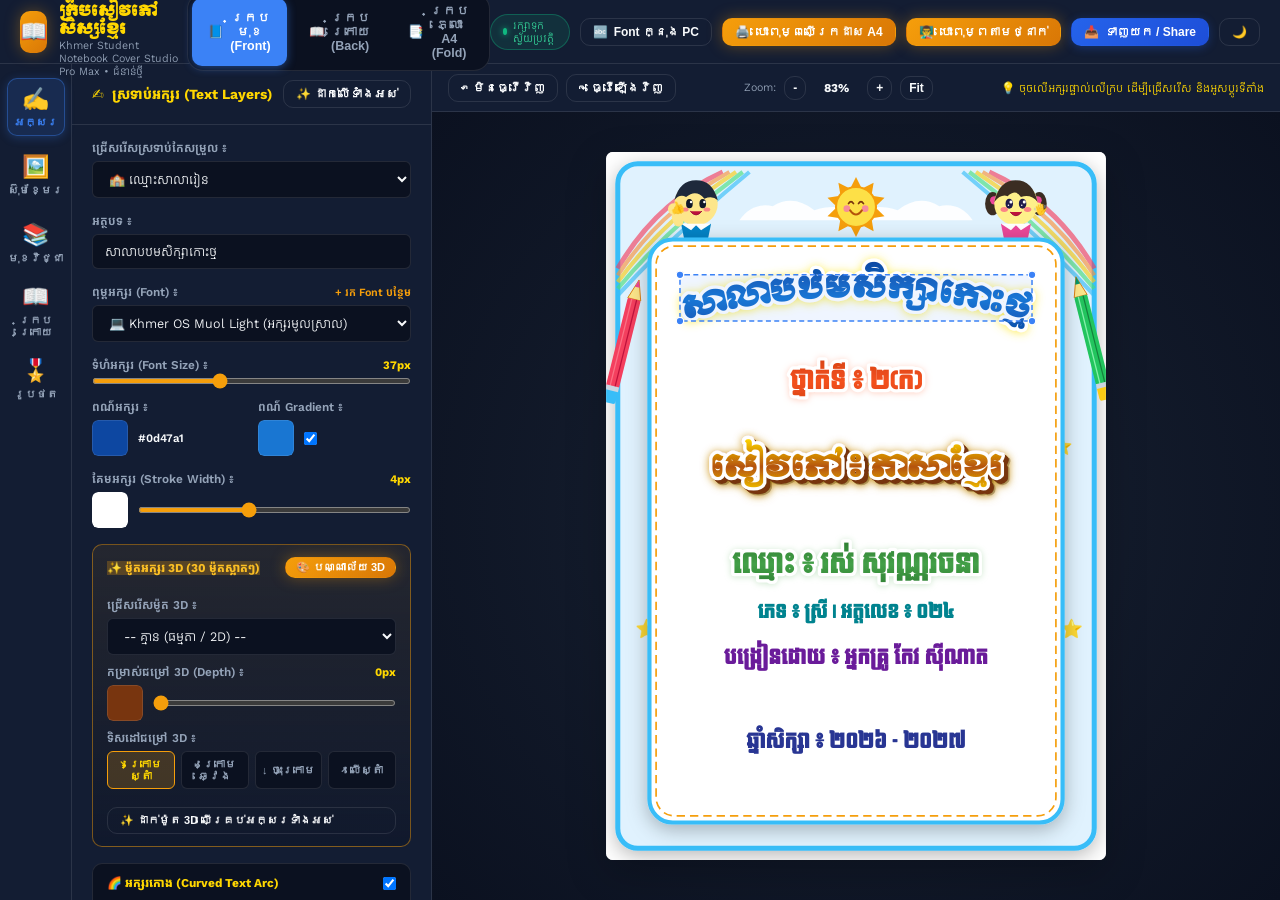
==== index.html @ 0158c4f3 "Add files via upload" ====
<!DOCTYPE html>
<html lang="km">

<head>
  <meta charset="UTF-8">
  <meta name="viewport" content="width=device-width, initial-scale=1.0">
  <title>ស្ទូឌីយោរចនាក្របសៀវភៅសិស្សខ្មែរ - Khmer Student Book Cover Studio Pro Max</title>
  <meta name="description"
    content="កម្មវិធីបង្កើត និងរចនាក្របសៀវភៅសិស្សបែបខ្មែរទំនើប ក្បាច់ភ្ញីទេសរាជវាំង អង្គរវត្ត ផ្ការំដួល ក្រឡាហ្គារ៉ូ ក្របក្រោយ តារាងមេគុណលេខ និងបោះពុម្ព A4 យ៉ាងស្រស់ស្អាត">

  <!-- Google Fonts Preconnect -->
  <link rel="preconnect" href="https://fonts.googleapis.com">
  <link rel="preconnect" href="https://fonts.gstatic.com" crossorigin>
  <link
    href="https://fonts.googleapis.com/css2?family=Kantumruy+Pro:wght@400;600;700&family=Moul&family=Koulen&family=Battambang:wght@400;700&display=swap"
    rel="stylesheet">

  <!-- Main Stylesheet -->
  <link rel="stylesheet" href="css/style.css">
</head>

<body>

  <!-- App Header -->
  <header class="app-header">
    <div class="brand-section">
      <div class="brand-logo">📖</div>
      <div>
        <h1 class="brand-title">ស្ទូឌីយោរចនាក្របសៀវភៅសិស្សខ្មែរ</h1>
        <div class="brand-sub">Khmer Student Notebook Cover Studio Pro Max • ជំនាន់ថ្មី</div>
      </div>
    </div>

    <!-- Center View Mode Switcher -->
    <div class="view-mode-tabs">
      <button type="button" class="view-tab-btn active" id="btn-view-front" data-mode="front">
        <span>📘</span> ក្របមុខ (Front)
      </button>
      <button type="button" class="view-tab-btn" id="btn-view-back" data-mode="back">
        <span>📖</span> ក្របក្រោយ (Back)
      </button>
      <button type="button" class="view-tab-btn" id="btn-view-wraparound" data-mode="wraparound">
        <span>📑</span> ក្របភ្លោះ A4 (Fold)
      </button>
    </div>

    <!-- Right Header Actions -->
    <div class="header-actions">
      <!-- Auto-Save Pill -->
      <div id="autosave-pill" style="display: flex; align-items: center; gap: 6px; background: rgba(16, 185, 129, 0.12); border: 1px solid rgba(16, 185, 129, 0.35); border-radius: 20px; padding: 4px 12px; font-size: 11px; color: #34d399;">
        <span style="width: 7px; height: 7px; border-radius: 50%; background: #10b981; box-shadow: 0 0 6px #10b981;"></span>
        <span id="autosave-text">រក្សាទុកស្វ័យប្រវត្តិ</span>
      </div>

      <button type="button" class="btn btn-outline btn-sm" id="btn-open-font-modal" title="គ្រប់គ្រង Font ពី PC និង Google Fonts">
        <span>🔤</span> Font ក្នុង PC
      </button>
      <button type="button" class="btn btn-gold btn-sm" id="btn-open-2subjects-modal" title="ប្លង់បោះពុម្ពលើក្រដាស A4 (KHMER A4 PRINT STUDIO)">
        <span>🖨️</span> បោះពុម្ពលើក្រដាស A4
      </button>
      <button type="button" class="btn btn-gold btn-sm" id="btn-open-batch-modal" title="បោះពុម្ពក្របសៀវភៅសម្រាប់សិស្សទាំងថ្នាក់">
        <span>👨‍🏫</span> បោះពុម្ពតាមថ្នាក់
      </button>
      <button type="button" class="btn btn-primary btn-sm" id="btn-open-export-modal" title="ទាញយកជារូបភាព HD ឬ ចែករំលែក Link">
        <span>📥</span> ទាញយក / Share
      </button>
      <button type="button" class="btn btn-outline btn-sm" id="btn-theme-toggle" title="ប្ដូរ Dark/Light Mode">
        <span id="theme-icon">🌓</span>
      </button>
    </div>
  </header>

  <!-- App Body Layout -->
  <div class="app-body">
    <!-- Left Icon Sidebar -->
    <nav class="sidebar-nav">
      <button type="button" class="nav-tab-btn active" data-tab="tab-text" title="ស្រទាប់អក្សរ & រចនាបថ">
        <span class="nav-icon">✍️</span>
        <span>អក្សរ</span>
      </button>
      <button type="button" class="nav-tab-btn" data-tab="tab-frames" title="ក្បាច់ & ស៊ុមខ្មែរ">
        <span class="nav-icon">🖼️</span>
        <span>ស៊ុមខ្មែរ</span>
      </button>
      <button type="button" class="nav-tab-btn" data-tab="tab-presets" title="មុខវិជ្ជាបឋមសិក្សា">
        <span class="nav-icon">📚</span>
        <span>មុខវិជ្ជា</span>
      </button>
      <button type="button" class="nav-tab-btn" data-tab="tab-backcover" title="ក្របក្រោយ & មេគុណលេខ">
        <span class="nav-icon">📖</span>
        <span>ក្របក្រោយ</span>
      </button>
      <button type="button" class="nav-tab-btn" data-tab="tab-badges" title="រូបថតសិស្ស & ផ្លាកសញ្ញា">
        <span class="nav-icon">🎖️</span>
        <span>រូបថត</span>
      </button>
    </nav>

    <!-- Sidebar Detail Panel -->
    <aside class="sidebar-panel">
      
      <!-- TAB 1: TEXT & LAYERS -->
      <div class="panel-tab-content active" id="tab-text">
        <div class="panel-header">
          <div class="panel-title"><span>✍️</span> ស្រទាប់អក្សរ (Text Layers)</div>
          <button type="button" class="btn btn-sm btn-outline" id="btn-apply-font-all" title="ដាក់ Font នេះលើអក្សរទាំងអស់">
            ✨ ដាក់លើទាំងអស់
          </button>
        </div>
        <div class="panel-content">
          <!-- Active Layer Selector -->
          <div class="form-group">
            <label class="form-label" for="select-active-layer">ជ្រើសរើសស្រទាប់កែសម្រួល ៖</label>
            <select class="form-control" id="select-active-layer">
              <option value="schoolName">🏫 ឈ្មោះសាលារៀន</option>
              <option value="grade">🏷️ ថ្នាក់ទី / បន្ទប់</option>
              <option value="subject">📚 មុខវិជ្ជា</option>
              <option value="studentName">👤 ឈ្មោះសិស្ស</option>
              <option value="studentInfoExtra">🆔 ភេទ / អត្តលេខ</option>
              <option value="teacherName">👩‍🏫 ឈ្មោះគ្រូបង្រៀន</option>
              <option value="academicYear">📅 ឆ្នាំសិក្សា</option>
            </select>
          </div>

          <!-- Text Input -->
          <div class="form-group">
            <label class="form-label" for="input-layer-text">អត្ថបទ ៖</label>
            <input type="text" class="form-control" id="input-layer-text" value="សាលាបឋមសិក្សាកោះថ្ម">
          </div>

          <!-- Font Family Selector -->
          <div class="form-group">
            <div class="form-label">
              <span>ពុម្ពអក្សរ (Font) ៖</span>
              <a href="#" id="link-open-font-picker" style="color: var(--accent-gold); text-decoration: none; font-size: 11px;">+ រក Font បន្ថែម</a>
            </div>
            <select class="form-control" id="select-layer-font">
              <!-- Populated dynamically via JS -->
            </select>
          </div>

          <!-- Font Size Slider -->
          <div class="form-group">
            <div class="form-label">
              <span>ទំហំអក្សរ (Font Size) ៖</span>
              <span class="range-val" id="val-font-size">37px</span>
            </div>
            <div class="range-slider-row">
              <input type="range" class="range-slider" id="slider-font-size" min="14" max="72" value="37">
            </div>
          </div>

          <!-- Colors Group -->
          <div style="display: grid; grid-template-columns: 1fr 1fr; gap: 12px;">
            <div class="form-group">
              <label class="form-label">ពណ៌អក្សរ ៖</label>
              <div class="color-picker-row">
                <input type="color" class="color-input" id="input-layer-color" value="#0d47a1">
                <span style="font-size: 11.5px; font-weight: 600;" id="text-color-hex">#0d47a1</span>
              </div>
            </div>
            <div class="form-group">
              <label class="form-label">ពណ៌ Gradient ៖</label>
              <div class="color-picker-row">
                <input type="color" class="color-input" id="input-layer-color2" value="#1976d2">
                <input type="checkbox" id="check-gradient-fill" checked title="បើក Gradient">
              </div>
            </div>
          </div>

          <!-- Stroke Outline -->
          <div class="form-group">
            <div class="form-label">
              <span>គែមអក្សរ (Stroke Width) ៖</span>
              <span class="range-val" id="val-stroke-width">4px</span>
            </div>
            <div class="range-slider-row">
              <input type="color" class="color-input" id="input-stroke-color" value="#ffffff" title="ពណ៌គែម">
              <input type="range" class="range-slider" id="slider-stroke-width" min="0" max="10" step="0.5" value="4">
            </div>
          </div>

          <!-- 3D Text Styles Section -->
          <div class="layer-card" style="border: 1px solid rgba(245, 158, 11, 0.45); background: linear-gradient(180deg, rgba(245, 158, 11, 0.08) 0%, rgba(15, 23, 42, 0.65) 100%);">
            <div class="layer-card-header" style="justify-content: space-between; align-items: center;">
              <span class="layer-badge" style="background: rgba(245, 158, 11, 0.25); color: #fbbf24; border-color: rgba(245, 158, 11, 0.4);">
                ✨ ម៉ូតអក្សរ 3D (30 ម៉ូតស្អាតៗ)
              </span>
              <button type="button" class="btn btn-sm btn-gold" id="btn-open-3d-modal" style="padding: 3px 10px; font-size: 11px;">
                🎨 បណ្ណាល័យ 3D
              </button>
            </div>

            <!-- 3D Style Dropdown -->
            <div class="form-group" style="margin-top: 10px;">
              <label class="form-label" for="select-3d-style">ជ្រើសរើសម៉ូត 3D ៖</label>
              <select class="form-control" id="select-3d-style">
                <option value="none">-- គ្មាន (ធម្មតា / 2D) --</option>
                <!-- Populated via Text3DManager -->
              </select>
            </div>

            <!-- 3D Depth Slider & Extrusion Color -->
            <div class="form-group" id="box-3d-depth">
              <div class="form-label">
                <span>កម្រាស់ជម្រៅ 3D (Depth) ៖</span>
                <span class="range-val" id="val-3d-depth">5px</span>
              </div>
              <div class="range-slider-row">
                <input type="color" class="color-input" id="input-3d-extrusion-color" value="#78350f" title="ពណ៌ស្រមោល 3D Extrusion">
                <input type="range" class="range-slider" id="slider-3d-depth" min="0" max="15" step="1" value="5">
              </div>
            </div>

            <!-- 3D Direction Picker -->
            <div class="form-group" id="box-3d-direction">
              <label class="form-label">ទិសដៅជម្រៅ 3D ៖</label>
              <div style="display: grid; grid-template-columns: repeat(4, 1fr); gap: 6px;">
                <button type="button" class="btn-direction-pick active" data-dir="bottom-right" title="ក្រោម-ស្តាំ (Bottom Right)">↘ ក្រោមស្តាំ</button>
                <button type="button" class="btn-direction-pick" data-dir="bottom-left" title="ក្រោម-ឆ្វេង (Bottom Left)">↙ ក្រោមឆ្វេង</button>
                <button type="button" class="btn-direction-pick" data-dir="down" title="ចុះក្រោមត្រង់ (Down)">↓ ចុះក្រោម</button>
                <button type="button" class="btn-direction-pick" data-dir="top-right" title="លើ-ស្តាំ (Top Right)">↗ លើស្តាំ</button>
              </div>
            </div>

            <div style="display: flex; gap: 8px; margin-top: 8px;">
              <button type="button" class="btn btn-sm btn-outline" id="btn-apply-3d-all" style="flex: 1; font-size: 11px;">
                ✨ ដាក់ម៉ូត 3D លើគ្រប់អក្សរទាំងអស់
              </button>
            </div>
          </div>

          <!-- Curved Text Section -->
          <div class="layer-card">
            <div class="layer-card-header">
              <span class="layer-badge">🌈 អក្សរកោង (Curved Text Arc)</span>
              <input type="checkbox" id="check-is-curved" checked>
            </div>
            <div class="form-group" id="curved-controls-box">
              <div class="form-label">
                <span>កម្រិតកោង (-100 ទៅ +100) ៖</span>
                <span class="range-val" id="val-curvature">13</span>
              </div>
              <div class="range-slider-row">
                <input type="range" class="range-slider" id="slider-curvature" min="-80" max="80" value="13">
              </div>
            </div>
          </div>

          <!-- Ribbon Backdrop Toggle -->
          <div class="layer-card">
            <div class="layer-card-header">
              <span class="layer-badge">🎀 បូកិត្តិយសផ្ទៃខាងក្រោយ (Ribbon Banner)</span>
              <input type="checkbox" id="check-has-ribbon">
            </div>
          </div>
        </div>
      </div>

      <!-- TAB 2: FRAMES & BORDERS -->
      <div class="panel-tab-content" id="tab-frames">
        <div class="panel-header">
          <div class="panel-title"><span>🖼️</span> ក្បាច់ & ស៊ុមខ្មែរ (Khmer Frames)</div>
        </div>
        <div class="panel-content">
          <div class="cards-grid" id="frames-cards-grid">
            <!-- Populated dynamically via JS -->
          </div>

          <hr style="border: 0; border-top: 1px solid var(--border-color); margin: 8px 0;">

          <!-- Inner Card Controls -->
          <div class="layer-card">
            <div class="layer-card-header">
              <span class="layer-badge">📄 បន្ទះក្រដាសខាងក្នុង (Inner Card)</span>
              <input type="checkbox" id="check-inner-card" checked>
            </div>
            <div class="form-group">
              <label class="form-label">ពណ៌ផ្ទៃក្រដាស ៖</label>
              <div class="color-picker-row">
                <input type="color" class="color-input" id="input-inner-bg" value="#ffffea">
                <span style="font-size: 11px;">#ffffea (លឿងស្រាល)</span>
              </div>
            </div>
          </div>

          <!-- Custom Frame Upload -->
          <div class="layer-card">
            <div class="layer-card-header">
              <span class="layer-badge">📁 បញ្ចូលរូបស៊ុមពី PC (Custom Frame)</span>
            </div>
            <button type="button" class="btn btn-outline btn-sm" id="btn-upload-frame">
              <span>🖼️</span> ជ្រើសរើសរូបភាពស៊ុម (.png / .jpg)
            </button>
            <input type="file" id="input-frame-file" accept="image/*" style="display: none;">
          </div>
        </div>
      </div>

      <!-- TAB 3: SUBJECT PRESETS -->
      <div class="panel-tab-content" id="tab-presets">
        <div class="panel-header">
          <div class="panel-title" style="color: #fbbf24;"><span>📚</span> មុខវិជ្ជាបឋមសិក្សា (Subject Presets)</div>
          <div style="display: flex; gap: 6px;">
            <button type="button" class="btn btn-sm btn-gold" id="btn-add-subject" title="បង្កើតមុខវិជ្ជាថ្មី">
              <span>➕</span> បន្ថែមថ្មី
            </button>
            <button type="button" class="btn btn-sm btn-outline" id="btn-reset-subjects" title="កំណត់មុខវិជ្ជាដើមឡើងវិញ" style="padding: 4px 8px;">
              <span>🔄</span>
            </button>
          </div>
        </div>
        <div class="panel-content">
          <div class="cards-grid" id="subjects-cards-grid">
            <!-- Populated dynamically via JS -->
          </div>
        </div>
      </div>

      <!-- TAB 4: BACK COVER -->
      <div class="panel-tab-content" id="tab-backcover">
        <div class="panel-header">
          <div class="panel-title" style="color: #fbbf24;"><span>📖</span> ក្របក្រោយ (Back Cover)</div>
        </div>
        <div class="panel-content">
          <div class="form-group">
            <label class="form-label" style="font-size: 12.5px; font-weight: 700;">ជ្រើសរើសមាតិកាក្របក្រោយ ៖</label>
            <div id="backcover-presets-grid" class="backcover-grid">
              <!-- Populated dynamically via JS with feature-list-card -->
            </div>
          </div>
          <div style="background: rgba(30, 58, 138, 0.25); border: 1px solid rgba(59, 130, 246, 0.35); border-radius: 8px; padding: 12px; margin-top: 14px; font-size: 11.5px; color: #93c5fd; line-height: 1.5;">
            💡 <strong>ចំណាំ ៖</strong> ចុចលើផ្ទាំងខាងលើ <strong>"📖 ក្របក្រោយ"</strong> ឬ <strong>"📑 ក្របភ្លោះ A4"</strong> ដើម្បីមើលការបង្ហាញផ្ទាល់នៅលើ Canvas!
          </div>
        </div>
      </div>

      <!-- TAB 5: BADGES & PHOTO -->
      <div class="panel-tab-content" id="tab-badges">
        <div class="panel-header">
          <div class="panel-title"><span>🎖️</span> រូបថតសិស្ស & ផ្លាកសញ្ញា</div>
        </div>
        <div class="panel-content">
          <!-- Student Photo Box -->
          <div class="layer-card">
            <div class="layer-card-header">
              <span class="layer-badge">👤 រូបថតសិស្ស (Student Avatar)</span>
              <input type="checkbox" id="check-enable-photo">
            </div>
            <div id="photo-controls-box" style="display: none; flex-direction: column; gap: 10px;">
              <button type="button" class="btn btn-outline btn-sm" id="btn-upload-photo">
                <span>📷</span> បញ្ចូលរូបថតសិស្ស
              </button>
              <input type="file" id="input-photo-file" accept="image/*" style="display: none;">

              <div class="form-group">
                <label class="form-label">រាងស៊ុមរូបថត ៖</label>
                <select class="form-control" id="select-photo-shape">
                  <option value="circle">រង្វង់មូល (Gold Medal Circle)</option>
                  <option value="rect">រាងចតុកោណកែង (ID Badge)</option>
                </select>
              </div>

              <div class="form-group">
                <div class="form-label">
                  <span>ទំហំរូបថត ៖</span>
                  <span class="range-val" id="val-photo-size">80px</span>
                </div>
                <input type="range" class="range-slider" id="slider-photo-size" min="50" max="150" value="80">
              </div>
            </div>
          </div>

          <!-- Badges Section -->
          <div class="layer-card">
            <div class="layer-card-header">
              <span class="layer-badge">🎖️ ផ្លាកសញ្ញាកិត្តិយស (Honor Badge)</span>
              <input type="checkbox" id="check-enable-badge" checked>
            </div>
            <div class="form-group">
              <label class="form-label">ប្រភេទផ្លាក ៖</label>
              <select class="form-control" id="select-badge-type">
                <option value="moeys">ផ្លាកសញ្ញាអប់រំ MoEYS</option>
                <option value="medal-10">មេដាយកិត្តិយស ១០/១០</option>
                <option value="star">ផ្កាយសិស្សពូកែ</option>
              </select>
            </div>
          </div>

          <!-- National Header Toggle -->
          <div class="layer-card">
            <div class="layer-card-header">
              <span class="layer-badge">🇰🇭 ក្បាលទំព័រជាតិ (ព្រះរាជាណាចក្រកម្ពុជា)</span>
              <input type="checkbox" id="check-national-header" checked>
            </div>
          </div>
        </div>
      </div>

    </aside>

    <!-- Center Canvas Area -->
    <main class="canvas-main-area">
      <!-- Canvas Top Toolbar -->
      <div class="canvas-top-toolbar">
        <div class="toolbar-group">
          <button type="button" class="btn btn-outline btn-sm" id="btn-undo" title="ត្រឡប់ក្រោយ (Ctrl+Z)" disabled>
            <span>↶</span> មិនធ្វើវិញ
          </button>
          <button type="button" class="btn btn-outline btn-sm" id="btn-redo" title="ធ្វើឡើងវិញ (Ctrl+Y)" disabled>
            <span>↷</span> ធ្វើឡើងវិញ
          </button>
        </div>

        <div class="toolbar-group">
          <span style="font-size: 11px; color: var(--text-muted);">Zoom:</span>
          <button type="button" class="btn btn-outline btn-sm" id="btn-zoom-out" style="padding: 4px 8px;">-</button>
          <span id="zoom-text" style="font-size: 12px; font-weight: 700; width: 45px; text-align: center;">100%</span>
          <button type="button" class="btn btn-outline btn-sm" id="btn-zoom-in" style="padding: 4px 8px;">+</button>
          <button type="button" class="btn btn-outline btn-sm" id="btn-zoom-fit" style="padding: 4px 8px;" title="ពង្រីកឲ្យសមល្មមអេក្រង់">Fit</button>
        </div>

        <div class="toolbar-group">
          <span style="font-size: 11.5px; color: #ffd700;">💡 ចុចលើអក្សរផ្ទាល់លើក្រប ដើម្បីជ្រើសរើស និងអូសប្ដូរទីតាំង</span>
        </div>
      </div>

      <!-- Live Canvas Container -->
      <div class="canvas-viewport-container" id="canvas-container">
        <!-- SVG Canvas rendered dynamically by BookCoverCanvasEngine -->
      </div>
    </main>
  </div>

  <!-- MODAL 1: FONT MANAGER -->
  <div class="modal-overlay" id="modal-fonts">
    <div class="modal-card">
      <div class="modal-header">
        <div class="modal-title"><span>🔤</span> គ្រប់គ្រង Font ខ្មែរ (Khmer Fonts Studio)</div>
        <button type="button" class="modal-close-btn" data-close="modal-fonts">✕</button>
      </div>
      <div class="modal-body">
        <div style="display: flex; gap: 10px; flex-wrap: wrap;">
          <input type="text" class="form-control" id="input-font-search" placeholder="ស្វែងរកឈ្មោះ Font..." style="flex: 1;">
          <button type="button" class="btn btn-outline" id="btn-scan-pc-fonts">
            <span>🔍</span> ស្កេន Font ក្នុង PC
          </button>
          <button type="button" class="btn btn-primary" id="btn-upload-font-file">
            <span>📁</span> បញ្ចូល Font (.ttf, .otf)
          </button>
          <input type="file" id="input-font-upload-hidden" accept=".ttf,.otf,.woff,.woff2" multiple style="display: none;">
        </div>

        <div class="form-group">
          <label class="form-label">សាកល្បងមើលអក្សរគំរូ ៖</label>
          <input type="text" class="form-control" id="input-font-sample-text" value="សាលាបឋមសិក្សាកោះថ្កូវ • ភាសាខ្មែរ">
        </div>

        <div class="font-cards-grid" id="modal-font-cards-container">
          <!-- Populated via JS -->
        </div>
      </div>
      <div class="modal-footer">
        <button type="button" class="btn btn-outline" data-close="modal-fonts">បិទ</button>
      </div>
    </div>
  </div>

  <!-- MODAL 2: CLASSROOM BATCH PRINTING -->
  <div class="modal-overlay" id="modal-batch">
    <div class="modal-card" style="max-width: 820px;">
      <div class="modal-header">
        <div class="modal-title"><span>👨‍🏫</span> បោះពុម្ពក្របសៀវភៅតាមថ្នាក់ (Classroom Printing)</div>
        <button type="button" class="modal-close-btn" data-close="modal-batch">✕</button>
      </div>
      <div class="modal-body">
        <div style="display: flex; justify-content: space-between; align-items: center;">
          <label class="form-label" style="font-size: 13px; font-weight: 700;">បញ្ចូល ឬចម្លងបញ្ជីឈ្មោះសិស្ស (Paste Names / CSV) ៖</label>
          <button type="button" class="btn btn-outline btn-sm" id="btn-load-sample-roster">
            <span>📋</span> ប្រើទិន្នន័យគំរូ ២០ នាក់
          </button>
        </div>

        <textarea class="form-control" id="textarea-batch-names" rows="7" 
                  placeholder="ឈ្មោះសិស្ស (១ ជួរ ១ នាក់) ឧទាហរណ៍ ៖&#10;រស់ សុវណ្ណរចនា, ស្រី, ០០១&#10;ជា ប៊ុនថន, ប្រុស, ០០២&#10;សុខ ចាន់ណា, ស្រី, ០០៣"></textarea>

        <div style="display: flex; justify-content: space-between; align-items: center; background: var(--bg-primary); padding: 12px; border-radius: var(--radius-md); border: 1px solid var(--border-color);">
          <div>
            <div style="font-weight: 700; color: var(--text-gold);" id="batch-count-display">ចំនួនសិស្ស ៖ ២០ នាក់</div>
            <div style="font-size: 11px; color: var(--text-muted);">ស្មើនឹង ១០ សន្លឹកក្រដាស A4 (២ ក្របក្នុង ១ សន្លឹក + បន្ទាត់កាត់ ✂️)</div>
          </div>
          <button type="button" class="btn btn-gold" id="btn-execute-class-print">
            <span>🖨️</span> បោះពុម្ពឥឡូវនេះ (Print A4)
          </button>
        </div>
      </div>
      <div class="modal-footer">
        <button type="button" class="btn btn-outline" data-close="modal-batch">បិទ</button>
      </div>
    </div>
  </div>

  <!-- MODAL 3: EXPORT & SHARE -->
  <div class="modal-overlay" id="modal-export">
    <div class="modal-card">
      <div class="modal-header">
        <div class="modal-title"><span>📥</span> ទាញយក & ចែករំលែក (Export & Share)</div>
        <button type="button" class="modal-close-btn" data-close="modal-export">✕</button>
      </div>
      <div class="modal-body">
        <div class="cards-grid">
          <!-- Option 1: Ultra-HD PNG -->
          <div class="preset-card" id="btn-export-png-2x" style="padding: 16px;">
            <div style="font-size: 32px;">🖼️</div>
            <div style="font-weight: 700;">ទាញយក PNG (HD 300 DPI)</div>
            <div style="font-size: 11px; color: var(--text-muted);">រូបភាពច្បាស់ម៉ត់ឥតខ្ចោះ សម្រាប់បោះពុម្ព</div>
          </div>

          <!-- Option 1.5: 2 Subjects on 1 A4 Sheet Image -->
          <div class="preset-card" id="btn-export-2subjects-a4-card" style="padding: 16px; border-color: rgba(245, 158, 11, 0.4); background: rgba(245, 158, 11, 0.05);">
            <div style="font-size: 32px;">📄</div>
            <div style="font-weight: 700; color: var(--text-gold);">រូបភាព A4 (២ មុខវិជ្ជា)</div>
            <div style="font-size: 11px; color: var(--text-muted);">១ សន្លឹក A4 មាន ២ មុខវិជ្ជា + បន្ទាត់កាត់ ✂️ (300 DPI)</div>
          </div>

          <!-- Option 2: Pure Vector SVG -->
          <div class="preset-card" id="btn-export-svg" style="padding: 16px;">
            <div style="font-size: 32px;">📐</div>
            <div style="font-weight: 700;">ទាញយក Vector SVG</div>
            <div style="font-size: 11px; color: var(--text-muted);">ឯកសារក្បាច់វ៉ិចទ័រ សម្រាប់រោងពុម្ព</div>
          </div>

          <!-- Option 3: Template JSON Backup -->
          <div class="preset-card" id="btn-export-json" style="padding: 16px;">
            <div style="font-size: 32px;">💾</div>
            <div style="font-weight: 700;">ទាញយក Template (.json)</div>
            <div style="font-size: 11px; color: var(--text-muted);">រក្សាទុកគំរូ និងបើកប្រើលើម៉ាស៊ីនផ្សេង</div>
          </div>

          <!-- Option 4: Share URL -->
          <div class="preset-card" id="btn-copy-share-url" style="padding: 16px;">
            <div style="font-size: 32px;">🔗</div>
            <div style="font-weight: 700;">ចម្លង Link ចែករំលែក</div>
            <div style="font-size: 11px; color: var(--text-muted);">ផ្ញើ Link ទៅកាន់អ្នកដទៃបើកភ្លាមៗ</div>
          </div>
        </div>

        <!-- Import Template File -->
        <hr style="border: 0; border-top: 1px solid var(--border-color); margin: 8px 0;">
        <div style="display: flex; align-items: center; justify-content: space-between;">
          <span style="font-size: 12px; color: var(--text-muted);">បើកគំរូចាស់ដែលបានរក្សាទុក (.json) ៖</span>
          <button type="button" class="btn btn-outline btn-sm" id="btn-import-json">
            <span>📂</span> ជ្រើសរើសឯកសារ JSON
          </button>
          <input type="file" id="input-import-json-hidden" accept=".json" style="display: none;">
        </div>
      </div>
      <div class="modal-footer">
        <button type="button" class="btn btn-outline" data-close="modal-export">បិទ</button>
      </div>
    </div>
  </div>

  <!-- MODAL 4: SUBJECT EDITOR (ADD / EDIT) -->
  <div class="modal-overlay" id="modal-subject">
    <div class="modal-card" style="max-width: 540px;">
      <div class="modal-header">
        <div class="modal-title" id="subject-modal-title"><span>📚</span> កែសម្រួលមុខវិជ្ជា</div>
        <button type="button" class="modal-close-btn" data-close="modal-subject">✕</button>
      </div>
      <div class="modal-body">
        <input type="hidden" id="input-subject-id" value="">

        <!-- Subject Name (Khmer) -->
        <div class="form-group">
          <label class="form-label" for="input-subject-name">ឈ្មោះមុខវិជ្ជា (ភាសាខ្មែរ) * ៖</label>
          <input type="text" class="form-control" id="input-subject-name" placeholder="ឧ. រូបវិទ្យា, គីមីវិទ្យា, ភូមិវិទ្យា...">
        </div>

        <!-- Subtitle / English -->
        <div class="form-group">
          <label class="form-label" for="input-subject-subtitle">ចំណងជើងរង / អង់គ្លេស (Subtitle) ៖</label>
          <input type="text" class="form-control" id="input-subject-subtitle" placeholder="ឧ. Physics, Chemistry, Geography...">
        </div>

        <!-- Icon / Emoji -->
        <div class="form-group">
          <label class="form-label">រូបសញ្ញាសម្គាល់ (Icon / Emoji) ៖</label>
          <div style="display: flex; gap: 8px; align-items: center; margin-bottom: 6px;">
            <input type="text" class="form-control" id="input-subject-icon" value="📚" style="width: 60px; text-align: center; font-size: 24px; padding: 4px;">
            <span style="font-size: 11px; color: var(--text-muted);">ចុច Emoji ខាងក្រោម ឬវាយបញ្ចូលដោយផ្ទាល់</span>
          </div>
          <div class="quick-emoji-picker" id="emoji-picker-container" style="display: flex; gap: 6px; flex-wrap: wrap;">
            <button type="button" class="btn-emoji-pick">📚</button>
            <button type="button" class="btn-emoji-pick">📐</button>
            <button type="button" class="btn-emoji-pick">📝</button>
            <button type="button" class="btn-emoji-pick">✍️</button>
            <button type="button" class="btn-emoji-pick">🔬</button>
            <button type="button" class="btn-emoji-pick">🌍</button>
            <button type="button" class="btn-emoji-pick">🔤</button>
            <button type="button" class="btn-emoji-pick">🎨</button>
            <button type="button" class="btn-emoji-pick">🕊️</button>
            <button type="button" class="btn-emoji-pick">⭐</button>
            <button type="button" class="btn-emoji-pick">💻</button>
            <button type="button" class="btn-emoji-pick">🏃‍♂️</button>
            <button type="button" class="btn-emoji-pick">🧪</button>
            <button type="button" class="btn-emoji-pick">⚛️</button>
            <button type="button" class="btn-emoji-pick">📜</button>
            <button type="button" class="btn-emoji-pick">🗺️</button>
            <button type="button" class="btn-emoji-pick">💡</button>
            <button type="button" class="btn-emoji-pick">🎵</button>
            <button type="button" class="btn-emoji-pick">🏆</button>
            <button type="button" class="btn-emoji-pick">📖</button>
          </div>
        </div>

        <!-- Theme Color & Frame Style -->
        <div style="display: grid; grid-template-columns: 1fr 1fr; gap: 12px;">
          <div class="form-group">
            <label class="form-label">ពណ៌ចម្បង (Theme Color) ៖</label>
            <div class="color-picker-row">
              <input type="color" class="color-input" id="input-subject-color" value="#1565c0">
              <span id="subject-color-hex" style="font-size: 12px; font-weight: 700;">#1565c0</span>
            </div>
          </div>
          <div class="form-group">
            <label class="form-label" for="select-subject-frame">ម៉ូតស៊ុមក្រប ៖</label>
            <select class="form-control" id="select-subject-frame">
              <!-- Populated via FRAME_STYLES -->
            </select>
          </div>
        </div>

        <!-- Font Family Selector -->
        <div class="form-group">
          <label class="form-label" for="select-subject-font">ពុម្ពអក្សរឈ្មោះមុខវិជ្ជា ៖</label>
          <select class="form-control" id="select-subject-font">
            <!-- Populated via FontManager -->
          </select>
        </div>
      </div>
      <div class="modal-footer" style="justify-content: space-between;">
        <button type="button" class="btn btn-outline" id="btn-delete-subject" style="display: none; border-color: #ef4444; color: #ef4444;">
          <span>🗑️</span> លុបមុខវិជ្ជានេះ
        </button>
        <div style="display: flex; gap: 8px; margin-left: auto;">
          <button type="button" class="btn btn-outline" data-close="modal-subject">បោះបង់</button>
          <button type="button" class="btn btn-gold" id="btn-save-subject">
            <span>💾</span> រក្សាទុក
          </button>
        </div>
      </div>
    </div>
  </div>

  <!-- MODAL 5: 3D TEXT STYLES GALLERY (30 STYLES) -->
  <div class="modal-overlay" id="modal-3d-styles">
    <div class="modal-card" style="max-width: 960px; max-height: 90vh;">
      <div class="modal-header">
        <div>
          <div class="modal-title"><span>✨</span> បណ្ណាល័យម៉ូតអក្សរ 3D ទាំង ៣០ ម៉ូត (30 Ultra 3D Styles Gallery)</div>
          <div style="font-size: 12px; color: var(--text-muted); margin-top: 4px;">
            រចនាឡើងពិសេសសម្រាប់អក្សរខ្មែរ មាសរាជវាំង ទទឹម មរកត ត្បូងកណ្តៀង នីអុង និងថ្មបុរាណអង្គរ
          </div>
        </div>
        <button type="button" class="modal-close-btn" data-close="modal-3d-styles">✕</button>
      </div>

      <!-- Category Filter Tabs -->
      <div style="display: flex; gap: 8px; padding: 10px 24px; overflow-x: auto; border-bottom: 1px solid var(--border-color); flex-shrink: 0; background: var(--bg-secondary);">
        <button type="button" class="btn btn-sm btn-outline tab-3d-cat active" data-cat="all">ទាំងអស់ (All 30)</button>
        <button type="button" class="btn btn-sm btn-outline tab-3d-cat" data-cat="gold">👑 មាស &amp; ក្រូម (Gold)</button>
        <button type="button" class="btn btn-sm btn-outline tab-3d-cat" data-cat="gem">💎 ត្បូងរាជ (Gems)</button>
        <button type="button" class="btn btn-sm btn-outline tab-3d-cat" data-cat="heritage">🏛️ កេរដំណែលខ្មែរ (Heritage)</button>
        <button type="button" class="btn btn-sm btn-outline tab-3d-cat" data-cat="pop">🍬 ពណ៌ស្រស់ឆើត (Pop)</button>
        <button type="button" class="btn btn-sm btn-outline tab-3d-cat" data-cat="cyber">⚡ សាយប័រនីអុង (Cyber)</button>
        <button type="button" class="btn btn-sm btn-outline tab-3d-cat" data-cat="elegant">🌸 ទន់ភ្លន់ស្រស់ស្អាត (Elegant)</button>
      </div>

      <div class="modal-body" style="overflow-y: auto; padding: 18px 24px; flex: 1;">
        <!-- 30 Styles Cards Grid -->
        <div id="container-3d-cards" style="display: grid; grid-template-columns: repeat(auto-fill, minmax(260px, 1fr)); gap: 14px;">
          <!-- Populated dynamically via JS -->
        </div>
      </div>

      <div class="modal-footer" style="justify-content: space-between;">
        <div style="font-size: 12px; color: var(--text-gold); font-weight: 600;">
          💡 ចុចលើកាតដើម្បីដាក់ម៉ូត 3D លើស្រទាប់អក្សរដែលកំពុងជ្រើសរើស ឬចុច "ដាក់លើទាំងអស់"
        </div>
        <button type="button" class="btn btn-outline" data-close="modal-3d-styles">បិទផ្ទាំង (Close)</button>
      </div>
    </div>
  </div>

  <!-- MODAL 6: KHMER A4 PRINT STUDIO (ប្លង់បោះពុម្ពលើក្រដាស A4) -->
  <div class="modal-overlay" id="modal-two-subjects-a4">
    <div class="modal-card" style="max-width: 1040px; max-height: 94vh; display: flex; flex-direction: column;">
      
      <!-- Modal Header -->
      <div class="modal-header" style="padding: 12px 20px; border-bottom: 1px solid rgba(255, 255, 255, 0.08);">
        <div class="modal-title" style="color: #fbbf24; font-size: 15px; font-weight: 700; display: flex; align-items: center; gap: 8px;">
          <span style="font-size: 18px;">🖨️</span> ប្លង់បោះពុម្ពលើក្រដាស A4 (KHMER A4 PRINT STUDIO)
        </div>
        <button type="button" class="modal-close-btn" data-close="modal-two-subjects-a4">✕</button>
      </div>

      <!-- Modal Body -->
      <div class="modal-body" style="overflow-y: auto; padding: 14px 20px; flex: 1;">
        
        <!-- Top Controls Container (Dark card with subtle border) -->
        <div style="background: rgba(15, 23, 42, 0.7); border: 1px solid rgba(255, 255, 255, 0.08); border-radius: 8px; padding: 12px 16px; margin-bottom: 10px;">
          <div style="display: flex; flex-wrap: wrap; align-items: flex-end; gap: 16px; justify-content: space-between;">
            
            <!-- Print Mode Dropdown -->
            <div style="flex: 1; min-width: 320px;">
              <label style="display: flex; align-items: center; gap: 6px; font-size: 11.5px; font-weight: 600; color: #94a3b8; margin-bottom: 6px;">
                <span>📖</span> ទម្រង់បោះពុម្ព (Print Mode) ៖
              </label>
              <select class="form-control" id="select-print-mode" style="background: #1e293b; color: #f8fafc; border: 1px solid #334155; font-weight: 600;">
                <option value="all-12" selected>☀️ បោះពុម្ពទាំង ១២ មុខវិជ្ជា (៦ សន្លឹក A4 - ២ ក្របក្នុង ១ សន្លឹក)</option>
                <option value="custom-2">📄 ជ្រើសរើស ២ មុខវិជ្ជាផ្ទាល់ខ្លួន (១ សន្លឹក A4 - ២ ក្រប)</option>
                <option value="students-batch">👨‍🏫 បោះពុម្ពតាមបញ្ជីឈ្មោះសិស្ស (២ ក្របក្នុង ១ សន្លឹក)</option>
                <option value="current-single">📘 បោះពុម្ពមុខវិជ្ជាបច្ចុប្បន្ន (១ សន្លឹក A4 - ២ ក្របដូចគ្នា)</option>
              </select>
            </div>

            <!-- Margin Dropdown -->
            <div style="width: 220px;">
              <label style="display: block; font-size: 11.5px; font-weight: 600; color: #94a3b8; margin-bottom: 6px;">
                គម្លាតគែម (Margin) ៖
              </label>
              <select class="form-control" id="select-print-margin" style="background: #1e293b; color: #f8fafc; border: 1px solid #334155;">
                <option value="8" selected>ស្តង់ដារ (Standard 8mm)</option>
                <option value="0">គ្មានគែម (Zero / Borderless 0mm)</option>
                <option value="4">តូច (Narrow 4mm)</option>
                <option value="15">ធំទូលាយ (Wide 15mm)</option>
              </select>
            </div>

            <!-- Show Cut Line Checkbox -->
            <div style="display: flex; align-items: center; padding-bottom: 8px;">
              <label style="display: flex; align-items: center; gap: 8px; font-size: 12px; font-weight: 600; cursor: pointer; color: #f59e0b; user-select: none;">
                <input type="checkbox" id="check-print-cutline" checked style="width: 17px; height: 17px; accent-color: #f59e0b;">
                <span>✂️ បង្ហាញបន្ទាត់កាត់</span>
              </label>
            </div>
          </div>

          <!-- Sub-panel for Custom 2 Subjects Mode -->
          <div id="box-custom-2sub-controls" style="display: none; margin-top: 12px; padding-top: 12px; border-top: 1px dashed rgba(255, 255, 255, 0.1);">
            <div style="display: grid; grid-template-columns: 1fr 1fr; gap: 12px;">
              <div>
                <label style="font-size: 11px; color: #10b981; font-weight: 700;">មុខវិជ្ជាទី ១ (ឆ្វេង / Left) ៖</label>
                <select class="form-control" id="select-a4-sub1" style="margin-top: 4px;"></select>
              </div>
              <div>
                <label style="font-size: 11px; color: #3b82f6; font-weight: 700;">មុខវិជ្ជាទី ២ (ស្ដាំ / Right) ៖</label>
                <select class="form-control" id="select-a4-sub2" style="margin-top: 4px;"></select>
              </div>
            </div>
            <div style="display: flex; flex-wrap: wrap; gap: 6px; margin-top: 10px;" id="container-a4-quick-pairs"></div>
          </div>
        </div>

        <!-- Blue Status Info Pill Bar -->
        <div style="background: rgba(30, 58, 138, 0.22); border: 1px solid rgba(59, 130, 246, 0.35); border-radius: 6px; padding: 7px 16px; display: flex; flex-wrap: wrap; align-items: center; justify-content: space-between; font-size: 11px; font-weight: 600; color: #cbd5e1; margin-bottom: 12px;">
          <span>📄 ទំហំ ៖ A4</span>
          <span>📐 ទិសដៅ ៖ Landscape (ផ្ដេក)</span>
          <span>📐 Margins ៖ None ឬ Default</span>
          <span>🎨 Background graphics ៖ បើក (Checked)</span>
        </div>

        <!-- Sheet Indicator & Navigation Bar -->
        <div style="display: flex; align-items: center; justify-content: space-between; margin-bottom: 8px;">
          <button type="button" class="btn btn-sm btn-outline" id="btn-a4-prev-page" style="padding: 3px 12px; font-size: 11.5px;">◀ ថយក្រោយ</button>
          <div id="txt-a4-sheet-indicator" style="font-size: 13.5px; font-weight: 700; color: #fbbf24;">
            សន្លឹក A4 ទី ១ / ៦
          </div>
          <button type="button" class="btn btn-sm btn-outline" id="btn-a4-next-page" style="padding: 3px 12px; font-size: 11.5px;">ទៅមុខ ▶</button>
        </div>

        <!-- Paper Preview Viewport (Landscape A4 container) -->
        <div style="display: flex; justify-content: center; align-items: center; padding: 12px; background: rgba(0, 0, 0, 0.35); border-radius: 8px;">
          <div id="container-a4-live-preview" style="background: #ffffff; width: 100%; max-width: 860px; aspect-ratio: 297/210; border-radius: 4px; box-shadow: 0 10px 36px rgba(0, 0, 0, 0.6); position: relative; overflow: hidden;">
            <!-- Rendered SVG lives here -->
          </div>
        </div>
      </div>

      <!-- Modal Footer Actions -->
      <div class="modal-footer" style="display: flex; justify-content: space-between; align-items: center; padding: 12px 20px; border-top: 1px solid rgba(255, 255, 255, 0.08); flex-wrap: wrap; gap: 10px;">
        <div style="font-size: 12px; font-weight: 600; color: #f59e0b; display: flex; align-items: center; gap: 6px;">
          <span>💡</span> <span id="txt-print-footer-note">បោះពុម្ពទាំង 12 មុខវិជ្ជា (ស្មើ 6 សន្លឹក A4)</span>
        </div>
        <div style="display: flex; align-items: center; gap: 10px;">
          <button type="button" class="btn btn-outline" id="btn-download-a4-hd" style="background: rgba(255, 255, 255, 0.08); border-color: rgba(255, 255, 255, 0.2); font-weight: 600; padding: 7px 18px; font-size: 12px;">
            <span>📥</span> ទាញយក A4 (HD Image)
          </button>
          <button type="button" class="btn btn-gold" id="btn-print-now-primary" style="background: #10b981; border-color: #059669; color: #ffffff; font-weight: 700; padding: 7px 22px; font-size: 12.5px; box-shadow: 0 4px 14px rgba(16, 185, 129, 0.35);">
            <span>🖨️</span> បោះពុម្ពឥឡូវនេះ (Print Now)
          </button>
        </div>
      </div>
    </div>
  </div>

  <!-- Dedicated Print Sandbox for Pure Vector A4 Output -->
  <div id="print-sandbox-root"></div>

  <!-- Scripts -->
  <script src="js/khmer-graphics.js"></script>
  <script src="js/back-cover-presets.js"></script>
  <script src="js/fonts-data.js"></script>
  <script src="js/presets-data.js"></script>
  <script src="js/text-3d-styles.js"></script>
  <script src="js/canvas-engine.js"></script>
  <script src="js/batch-generator.js"></script>
  <script src="js/two-subjects-a4.js"></script>
  <script src="js/template-storage.js"></script>
  <script src="js/app.js"></script>
</body>

</html>
---- css/style.css ----
/* ==========================================================================

   Khmer Student Book Cover Studio Pro Max - Modern Clean Design System

   ========================================================================== */

:root {
  --bg-primary: #0b1120;
  --bg-secondary: #131d33;
  --bg-tertiary: #1e293b;
  --bg-card: rgba(30, 41, 59, 0.7);
  --border-color: rgba(255, 255, 255, 0.1);
  --border-highlight: rgba(255, 215, 0, 0.35);
  --text-main: #f8fafc;
  --text-muted: #94a3b8;
  --text-gold: #ffd700;
  --accent-gold: #f59e0b;
  --accent-blue: #3b82f6;
  --accent-indigo: #6366f1;
  --accent-emerald: #10b981;
  --accent-rose: #f43f5e;
  --radius-sm: 6px;
  --radius-md: 10px;
  --radius-lg: 16px;
  --radius-xl: 24px;
  --shadow-sm: 0 2px 8px rgba(0, 0, 0, 0.25);
  --shadow-md: 0 8px 24px rgba(0, 0, 0, 0.35);
  --shadow-lg: 0 16px 40px rgba(0, 0, 0, 0.5);
  --shadow-gold: 0 0 15px rgba(245, 158, 11, 0.35);
  --sidebar-w: 360px;
  --header-h: 64px;
}

/* Light Theme Variables */

[data-theme="light"] {
  --bg-primary: #f1f5f9;
  --bg-secondary: #ffffff;
  --bg-tertiary: #e2e8f0;
  --bg-card: rgba(255, 255, 255, 0.95);
  --border-color: rgba(0, 0, 0, 0.08);
  --border-highlight: rgba(217, 119, 6, 0.35);
  --text-main: #0f172a;
  --text-muted: #64748b;
  --text-gold: #d97706;
  --shadow-sm: 0 2px 8px rgba(0, 0, 0, 0.06);
  --shadow-md: 0 8px 24px rgba(0, 0, 0, 0.08);
  --shadow-lg: 0 16px 40px rgba(0, 0, 0, 0.12);
}

* {
  box-sizing: border-box;
  margin: 0;
  padding: 0;
  -webkit-font-smoothing: antialiased;
}

/* Custom Sleek Scrollbar */

::-webkit-scrollbar {
  width: 6px;
  height: 6px;
}

::-webkit-scrollbar-track {
  background: transparent;
}

::-webkit-scrollbar-thumb {
  background: rgba(148, 163, 184, 0.25);
  border-radius: 4px;
}

::-webkit-scrollbar-thumb:hover {
  background: rgba(148, 163, 184, 0.45);
}

body {
  font-family: 'Kantumruy Pro', 'Battambang', system-ui, -apple-system, sans-serif;
  background-color: var(--bg-primary);
  color: var(--text-main);
  height: 100vh;
  overflow: hidden;
  display: flex;
  flex-direction: column;
}

/* ==========================================================================

   Header

   ========================================================================== */

.app-header {
  height: var(--header-h);
  background: var(--bg-secondary);
  border-bottom: 1px solid var(--border-color);
  display: flex;
  align-items: center;
  justify-content: space-between;
  padding: 0 20px;
  z-index: 50;
  flex-shrink: 0;
  backdrop-filter: blur(12px);
}

.brand-section {
  display: flex;
  align-items: center;
  gap: 12px;
}

.brand-logo {
  width: 42px;
  height: 42px;
  background: linear-gradient(135deg, #f59e0b, #d97706);
  border-radius: var(--radius-md);
  display: flex;
  align-items: center;
  justify-content: center;
  font-size: 22px;
  box-shadow: var(--shadow-gold);
}

.brand-title {
  font-family: 'Moul', cursive;
  font-size: 15px;
  color: var(--text-gold);
  line-height: 1.2;
}

.brand-sub {
  font-size: 11px;
  color: var(--text-muted);
}

/* Header Center Controls (View Switcher) */

.view-mode-tabs {
  display: flex;
  background: var(--bg-primary);
  padding: 4px;
  border-radius: var(--radius-lg);
  border: 1px solid var(--border-color);
  gap: 6px;
}

.view-tab-btn {
  padding: 6px 16px;
  border: none;
  background: transparent;
  color: var(--text-muted);
  font-size: 12.5px;
  font-weight: 700;
  border-radius: var(--radius-md);
  cursor: pointer;
  transition: all 0.2s ease;
  display: flex;
  align-items: center;
  gap: 6px;
}

.view-tab-btn:hover {
  color: var(--text-main);
}

.view-tab-btn.active {
  background: var(--accent-blue);
  color: #ffffff;
  box-shadow: 0 2px 10px rgba(59, 130, 246, 0.45);
}

/* Header Action Buttons */

.header-actions {
  display: flex;
  align-items: center;
  gap: 10px;
}

.btn {
  padding: 8px 14px;
  border-radius: var(--radius-md);
  font-size: 12.5px;
  font-weight: 600;
  cursor: pointer;
  border: 1px solid transparent;
  display: inline-flex;
  align-items: center;
  gap: 6px;
  transition: all 0.2s ease;
  white-space: nowrap;
}

.btn-sm {
  padding: 6px 12px;
  font-size: 12px;
}

.btn-primary {
  background: linear-gradient(135deg, #2563eb, #1d4ed8);
  color: #ffffff;
  box-shadow: 0 2px 10px rgba(37, 99, 235, 0.3);
}

.btn-primary:hover {
  background: linear-gradient(135deg, #1d4ed8, #1e40af);
  transform: translateY(-1px);
}

.btn-gold {
  background: linear-gradient(135deg, #f59e0b, #d97706);
  color: #ffffff;
  box-shadow: var(--shadow-gold);
}

.btn-gold:hover {
  background: linear-gradient(135deg, #d97706, #b45309);
  transform: translateY(-1px);
}

.btn-outline {
  background: transparent;
  border-color: var(--border-color);
  color: var(--text-main);
}

.btn-outline:hover {
  background: var(--bg-tertiary);
  border-color: var(--border-highlight);
}

/* ==========================================================================

   App Body Layout

   ========================================================================== */

.app-body {
  display: flex;
  flex: 1;
  height: calc(100vh - var(--header-h));
  overflow: hidden;
  position: relative;
}

/* Left Sidebar - Navigation Tabs */

.sidebar-nav {
  width: 72px;
  background: var(--bg-secondary);
  border-right: 1px solid var(--border-color);
  display: flex;
  flex-direction: column;
  align-items: center;
  padding: 14px 0;
  gap: 10px;
  flex-shrink: 0;
  z-index: 20;
}

.nav-tab-btn {
  width: 58px;
  height: 58px;
  border-radius: var(--radius-md);
  background: transparent;
  border: 1px solid transparent;
  color: var(--text-muted);
  display: flex;
  flex-direction: column;
  align-items: center;
  justify-content: center;
  cursor: pointer;
  font-size: 11px;
  font-weight: 600;
  gap: 4px;
  transition: all 0.2s ease;
}

.nav-tab-btn .nav-icon {
  font-size: 22px;
}

.nav-tab-btn:hover {
  background: var(--bg-tertiary);
  color: var(--text-main);
}

.nav-tab-btn.active {
  background: rgba(59, 130, 246, 0.15);
  color: var(--accent-blue);
  border-color: rgba(59, 130, 246, 0.4);
  box-shadow: 0 2px 10px rgba(59, 130, 246, 0.25);
}

/* Sidebar Panel Container */

.sidebar-panel {
  width: var(--sidebar-w);
  min-width: var(--sidebar-w);
  max-width: var(--sidebar-w);
  background: var(--bg-secondary);
  border-right: 1px solid var(--border-color);
  display: flex;
  flex-direction: column;
  overflow: hidden;
  flex-shrink: 0;
  z-index: 15;
}

/* Panel Tab Content wrapper */

.panel-tab-content {
  display: none;
  flex-direction: column;
  height: 100%;
  width: 100%;
  overflow: hidden;
}

.panel-tab-content.active {
  display: flex !important;
}

.panel-header {
  padding: 16px 20px;
  border-bottom: 1px solid var(--border-color);
  display: flex;
  align-items: center;
  justify-content: space-between;
  flex-shrink: 0;
  background: var(--bg-secondary);
}

.panel-title {
  font-size: 14px;
  font-weight: 700;
  display: flex;
  align-items: center;
  gap: 8px;
  color: var(--text-gold);
}

.panel-content {
  flex: 1;
  overflow-y: auto;
  overflow-x: hidden;
  padding: 16px 20px 24px 20px;
  display: flex;
  flex-direction: column;
  gap: 16px;
}

/* Form Controls & Groups */

.form-group {
  display: flex;
  flex-direction: column;
  gap: 6px;
}

.form-label {
  font-size: 12px;
  font-weight: 600;
  color: var(--text-muted);
  display: flex;
  align-items: center;
  justify-content: space-between;
}

.form-control {
  background: var(--bg-primary);
  border: 1px solid var(--border-color);
  color: var(--text-main);
  padding: 9px 12px;
  border-radius: var(--radius-sm);
  font-size: 13px;
  font-family: inherit;
  outline: none;
  transition: border-color 0.2s, box-shadow 0.2s;
  width: 100%;
}

.form-control:focus {
  border-color: var(--accent-blue);
  box-shadow: 0 0 0 3px rgba(59, 130, 246, 0.2);
}

/* Layer Card Box */

.layer-card {
  background: var(--bg-primary);
  border: 1px solid var(--border-color);
  border-radius: var(--radius-md);
  padding: 12px 14px;
  display: flex;
  flex-direction: column;
  gap: 10px;
  transition: all 0.2s;
}

.layer-card:hover {
  border-color: rgba(255, 255, 255, 0.18);
}

.layer-card.active {
  border-color: var(--accent-blue);
  box-shadow: 0 0 12px rgba(59, 130, 246, 0.2);
}

.layer-card-header {
  display: flex;
  align-items: center;
  justify-content: space-between;
  cursor: pointer;
}

.layer-badge {
  font-size: 12px;
  font-weight: 700;
  color: var(--text-gold);
}

/* Color & Slider Controls */

.color-picker-row {
  display: flex;
  align-items: center;
  gap: 10px;
}

.color-input {
  -webkit-appearance: none;
  border: none;
  width: 36px;
  height: 36px;
  border-radius: var(--radius-sm);
  cursor: pointer;
  background: transparent;
}

.color-input::-webkit-color-swatch-wrapper {
  padding: 0;
}

.color-input::-webkit-color-swatch {
  border: 1px solid var(--border-color);
  border-radius: var(--radius-sm);
}

/* Range Slider */

.range-slider-row {
  display: flex;
  align-items: center;
  gap: 10px;
}

.range-slider {
  flex: 1;
  accent-color: var(--accent-gold);
  height: 6px;
  border-radius: 3px;
  cursor: pointer;
}

.range-val {
  font-size: 11.5px;
  font-weight: 700;
  color: var(--text-gold);
  min-width: 38px;
  text-align: right;
}

/* Presets & Frame Grid Cards */

.cards-grid {
  display: grid;
  grid-template-columns: repeat(2, 1fr);
  gap: 10px;
}

.preset-card {
  background: var(--bg-primary);
  border: 1px solid var(--border-color);
  border-radius: var(--radius-md);
  padding: 12px 10px;
  display: flex;
  flex-direction: column;
  align-items: center;
  text-align: center;
  gap: 6px;
  cursor: pointer;
  transition: all 0.2s cubic-bezier(0.16, 1, 0.3, 1);
  position: relative;
  overflow: hidden;
}

.preset-card:hover {
  border-color: var(--accent-gold);
  transform: translateY(-2px);
  background: rgba(245, 158, 11, 0.05);
}

.preset-card.active {
  border-color: var(--accent-gold);
  background: rgba(245, 158, 11, 0.12);
  box-shadow: 0 0 14px rgba(245, 158, 11, 0.25);
}

.preset-card-icon {
  font-size: 26px;
}

.preset-card-name {
  font-size: 12px;
  font-weight: 700;
  color: var(--text-main);
  line-height: 1.3;
}

.preset-card-sub {
  font-size: 10.5px;
  color: var(--text-muted);
}

/* Edit Subject Button on Card */

.btn-edit-subject {
  position: absolute;
  top: 5px;
  right: 5px;
  width: 24px;
  height: 24px;
  border-radius: 50%;
  background: var(--bg-secondary);
  border: 1px solid var(--border-color);
  color: var(--text-muted);
  font-size: 11px;
  display: flex;
  align-items: center;
  justify-content: center;
  cursor: pointer;
  opacity: 0;
  transition: all 0.2s cubic-bezier(0.16, 1, 0.3, 1);
  z-index: 5;
}

.preset-card:hover .btn-edit-subject {
  opacity: 1;
}

.btn-edit-subject:hover {
  background: var(--accent-gold);
  border-color: var(--accent-gold);
  color: #000000;
  transform: scale(1.15);
}

/* 3D Direction Picker Buttons */

.btn-direction-pick {
  padding: 6px 4px;
  background: var(--bg-primary);
  border: 1px solid var(--border-color);
  color: var(--text-muted);
  border-radius: var(--radius-sm);
  font-size: 11px;
  font-weight: 600;
  cursor: pointer;
  text-align: center;
  transition: all 0.2s;
}

.btn-direction-pick:hover {
  border-color: var(--accent-gold);
  color: var(--text-main);
}

.btn-direction-pick.active {
  background: rgba(245, 158, 11, 0.2);
  border-color: var(--accent-gold);
  color: var(--text-gold);
  font-weight: 700;
}

/* 3D Preview Cards in Modal */

.card-3d-preview {
  background: var(--bg-primary);
  border: 1px solid var(--border-color);
  border-radius: var(--radius-md);
  padding: 12px;
  display: flex;
  flex-direction: column;
  gap: 8px;
  cursor: pointer;
  transition: all 0.2s cubic-bezier(0.16, 1, 0.3, 1);
  position: relative;
  overflow: hidden;
}

.card-3d-preview:hover {
  border-color: var(--accent-gold);
  transform: translateY(-2px);
  box-shadow: 0 4px 16px rgba(0, 0, 0, 0.4);
}

.card-3d-preview.active {
  border-color: var(--accent-gold);
  background: rgba(245, 158, 11, 0.1);
  box-shadow: 0 0 14px rgba(245, 158, 11, 0.25);
}

.card-3d-header {
  display: flex;
  align-items: center;
  justify-content: space-between;
}

.card-3d-title {
  font-size: 11.5px;
  font-weight: 700;
  color: var(--text-main);
  white-space: nowrap;
  overflow: hidden;
  text-overflow: ellipsis;
}

.card-3d-display-box {
  height: 56px;
  border-radius: var(--radius-sm);
  display: flex;
  align-items: center;
  justify-content: center;
  padding: 4px 8px;
  overflow: hidden;
  border: 1px solid rgba(255, 255, 255, 0.08);
}

/* Feature Full-Width Cards for Back Cover */

/* Feature Full-Width Cards for Back Cover */

.backcover-grid {
  display: grid;
  grid-template-columns: repeat(2, 1fr);
  gap: 12px;
}

.backcover-card {
  background: var(--bg-primary);
  border: 1px solid var(--border-color);
  border-radius: var(--radius-md);
  padding: 16px 8px;
  display: flex;
  flex-direction: column;
  align-items: center;
  justify-content: center;
  text-align: center;
  cursor: pointer;
  transition: all 0.2s cubic-bezier(0.16, 1, 0.3, 1);
  min-height: 120px;
  position: relative;
  user-select: none;
}

.backcover-card:hover {
  border-color: var(--accent-gold);
  transform: translateY(-2px);
  background: rgba(245, 158, 11, 0.06);
}

.backcover-card.active {
  border: 2px solid #f59e0b;
  box-shadow: 0 0 14px rgba(245, 158, 11, 0.4);
  background: rgba(245, 158, 11, 0.12);
}

.backcover-card-icon {
  font-size: 32px;
  margin-bottom: 8px;
  line-height: 1;
}

.backcover-card-title {
  font-size: 13px;
  font-weight: 700;
  color: #ffffff;
  line-height: 1.35;
  white-space: pre-line;
}

.feature-list-card {
  background: var(--bg-primary);
  border: 1px solid var(--border-color);
  border-radius: var(--radius-md);
  padding: 12px 14px;
  display: flex;
  align-items: center;
  gap: 12px;
  cursor: pointer;
  transition: all 0.2s ease;
}

.feature-list-card:hover {
  border-color: var(--accent-gold);
  background: rgba(245, 158, 11, 0.06);
  transform: translateX(2px);
}

.feature-list-card.active {
  border-color: var(--accent-gold);
  background: rgba(245, 158, 11, 0.14);
  box-shadow: 0 0 12px rgba(245, 158, 11, 0.25);
}

.feature-card-icon-box {
  width: 44px;
  height: 44px;
  border-radius: var(--radius-md);
  background: var(--bg-secondary);
  border: 1px solid var(--border-color);
  display: flex;
  align-items: center;
  justify-content: center;
  font-size: 22px;
  flex-shrink: 0;
}

.feature-card-info {
  flex: 1;
  display: flex;
  flex-direction: column;
  gap: 2px;
}

.feature-card-title {
  font-size: 13px;
  font-weight: 700;
  color: var(--text-main);
}

.feature-card-desc {
  font-size: 11px;
  color: var(--text-muted);
  line-height: 1.3;
}

.feature-card-check {
  width: 18px;
  height: 18px;
  border-radius: 50%;
  border: 1.5px solid var(--text-muted);
  display: flex;
  align-items: center;
  justify-content: center;
  font-size: 11px;
  color: transparent;
  flex-shrink: 0;
}

.feature-list-card.active .feature-card-check {
  background: var(--accent-gold);
  border-color: var(--accent-gold);
  color: #000000;
  font-weight: bold;
}

/* ==========================================================================

   Center Canvas Workspace

   ========================================================================== */

.canvas-main-area {
  flex: 1;
  min-width: 0;
  display: flex;
  flex-direction: column;
  background: var(--bg-primary);
  position: relative;
  overflow: hidden;
}

/* Canvas Toolbar */

.canvas-top-toolbar {
  height: 48px;
  background: var(--bg-secondary);
  border-bottom: 1px solid var(--border-color);
  display: flex;
  align-items: center;
  justify-content: space-between;
  padding: 0 16px;
  z-index: 10;
  flex-shrink: 0;
}

.toolbar-group {
  display: flex;
  align-items: center;
  gap: 8px;
}

.canvas-viewport-container {
  flex: 1;
  overflow: auto;
  display: flex;
  align-items: center;
  justify-content: center;
  padding: 36px;
  background: radial-gradient(circle at center, rgba(30, 41, 59, 0.7) 0%, rgba(11, 17, 32, 1) 100%);
  position: relative;
}

/* ==========================================================================

   Modals

   ========================================================================== */

.modal-overlay {
  position: fixed;
  top: 0;
  left: 0;
  right: 0;
  bottom: 0;
  background: rgba(0, 0, 0, 0.75);
  backdrop-filter: blur(8px);
  display: flex;
  align-items: center;
  justify-content: center;
  z-index: 100;
  opacity: 0;
  pointer-events: none;
  transition: opacity 0.25s ease;
}

.modal-overlay.open {
  opacity: 1;
  pointer-events: auto;
}

.modal-card {
  background: var(--bg-secondary);
  border: 1px solid var(--border-highlight);
  border-radius: var(--radius-xl);
  box-shadow: var(--shadow-lg);
  width: 90%;
  max-width: 780px;
  max-height: 88vh;
  display: flex;
  flex-direction: column;
  overflow: hidden;
  animation: modalPop 0.3s cubic-bezier(0.16, 1, 0.3, 1);
}

@keyframes modalPop {
  from { transform: scale(0.94); opacity: 0; }

  to { transform: scale(1); opacity: 1; }

}

.modal-header {
  padding: 16px 24px;
  border-bottom: 1px solid var(--border-color);
  display: flex;
  align-items: center;
  justify-content: space-between;
}

.modal-title {
  font-size: 16px;
  font-weight: 700;
  color: var(--text-gold);
  display: flex;
  align-items: center;
  gap: 8px;
}

.modal-close-btn {
  background: transparent;
  border: none;
  color: var(--text-muted);
  font-size: 20px;
  cursor: pointer;
  padding: 4px;
}

.modal-close-btn:hover {
  color: var(--text-main);
}

.modal-body {
  padding: 24px;
  overflow-y: auto;
  flex: 1;
  display: flex;
  flex-direction: column;
  gap: 16px;
}

.modal-footer {
  padding: 16px 24px;
  border-top: 1px solid var(--border-color);
  display: flex;
  align-items: center;
  justify-content: flex-end;
  gap: 10px;
  background: var(--bg-tertiary);
}

/* Font Cards Grid inside Font Modal */

.font-cards-grid {
  display: grid;
  grid-template-columns: repeat(auto-fill, minmax(220px, 1fr));
  gap: 12px;
  max-height: 400px;
  overflow-y: auto;
  padding: 4px;
}

.font-card {
  background: var(--bg-primary);
  border: 1px solid var(--border-color);
  border-radius: var(--radius-md);
  padding: 12px;
  display: flex;
  flex-direction: column;
  gap: 8px;
  cursor: pointer;
  transition: all 0.2s;
}

.font-card:hover {
  border-color: var(--accent-gold);
  transform: translateY(-2px);
}

.font-card.active {
  border-color: var(--accent-gold);
  background: rgba(245, 158, 11, 0.1);
}

.font-card-title {
  font-size: 11px;
  color: var(--text-muted);
}

.font-card-sample {
  font-size: 18px;
  color: var(--text-main);
  white-space: nowrap;
  overflow: hidden;
  text-overflow: ellipsis;
  padding: 4px 0;
}

/* ==========================================================================

   /* Dedicated Print Styling (A4 Landscape 2-per-page & Booklet)
   ========================================================================== */
#print-sandbox-root {
  display: none;
}

@page {
  size: A4 landscape;
  margin: 0;
}

@media print {
  html, body {
    width: 297mm !important;
    height: 210mm !important;
    margin: 0 !important;
    padding: 0 !important;
    background: #ffffff !important;
    overflow: visible !important;
    -webkit-print-color-adjust: exact !important;
    print-color-adjust: exact !important;
  }

  body * {
    visibility: hidden !important;
  }

  #print-sandbox-root,
  #print-sandbox-root * {
    visibility: visible !important;
  }

  #print-sandbox-root {
    display: block !important;
    position: absolute !important;
    left: 0 !important;
    top: 0 !important;
    width: 297mm !important;
    height: auto !important;
    margin: 0 !important;
    padding: 0 !important;
    background: #ffffff !important;
  }

  /* Two Subjects Landscape Sheet (297mm x 210mm) */
  .print-page-sheet-landscape {
    width: 297mm !important;
    height: 210mm !important;
    max-width: 297mm !important;
    max-height: 210mm !important;
    page-break-before: auto !important;
    page-break-after: always !important;
    break-after: page !important;
    page-break-inside: avoid !important;
    break-inside: avoid !important;
    overflow: hidden !important;
    position: relative !important;
    display: block !important;
    background: #ffffff !important;
    margin: 0 !important;
    padding: 0 !important;
    box-sizing: border-box !important;
  }

  .print-page-sheet-landscape:last-child {
    page-break-after: avoid !important;
    break-after: avoid !important;
  }

  .print-page-sheet-landscape svg {
    width: 297mm !important;
    height: 210mm !important;
    max-width: 297mm !important;
    max-height: 210mm !important;
    display: block !important;
  }

  .print-page-sheet {
    page-break-after: always;
    width: 210mm;
    height: 297mm;
    padding: 8mm;
    box-sizing: border-box;
    display: flex;
    flex-direction: column;
    justify-content: space-between;
    align-items: center;
  }
  .print-cover-slot {
    width: 194mm;
    height: 136mm;
    display: flex;
    align-items: center;
    justify-content: center;
  }
  .print-cover-slot svg {
    max-width: 100%;
    max-height: 100%;
    box-shadow: none !important;
  }
  .print-cutting-line {
    width: 100%;
    text-align: center;
    font-size: 10px;
    color: #64748b;
    border-top: 1px dashed #94a3b8;
    padding-top: 2px;
  }
}

/* 3D Category Filter Tabs */

.tab-3d-cat {
  white-space: nowrap;
  border-radius: 20px;
  padding: 5px 12px;
  font-size: 11px;
  font-weight: 600;
  transition: all 0.2s cubic-bezier(0.16, 1, 0.3, 1);
}

.tab-3d-cat.active {
  background: var(--accent-gold);
  border-color: var(--accent-gold);
  color: #000000;
  font-weight: 700;
  box-shadow: 0 2px 8px rgba(245, 158, 11, 0.35);
}

/* Two Subjects A4 Studio Styles */

.btn-a4-orient {
  transition: all 0.2s cubic-bezier(0.16, 1, 0.3, 1);
  font-size: 11px;
  font-weight: 600;
  cursor: pointer;
}

.btn-a4-orient:hover {
  border-color: var(--accent-gold);
}

.btn-a4-orient.active {
  background: var(--accent-gold) !important;
  border-color: var(--accent-gold) !important;
  color: #000000 !important;
  font-weight: 700 !important;
}

.quick-pair-pill {
  padding: 5px 11px;
  border-radius: 16px;
  border: 1px solid var(--border-color);
  background: var(--bg-primary);
  color: var(--text-main);
  font-size: 11px;
  font-weight: 600;
  cursor: pointer;
  transition: all 0.2s ease;
  user-select: none;
}

.quick-pair-pill:hover {
  border-color: var(--accent-gold);
  color: var(--text-gold);
  transform: translateY(-1px);
}

.quick-pair-pill.active {
  background: rgba(245, 158, 11, 0.18);
  border-color: var(--accent-gold);
  color: var(--text-gold);
  font-weight: 700;
  box-shadow: 0 0 8px rgba(245, 158, 11, 0.25);
}

#container-a4-live-preview {
  position: relative;
  width: 100%;
  aspect-ratio: 297 / 210;
  overflow: hidden;
  background: #ffffff;
}

#container-a4-live-preview svg {
  position: absolute;
  top: 0;
  left: 0;
  width: 100% !important;
  height: 100% !important;
  max-width: 100% !important;
  max-height: 100% !important;
  display: block !important;
  box-shadow: none !important;
}
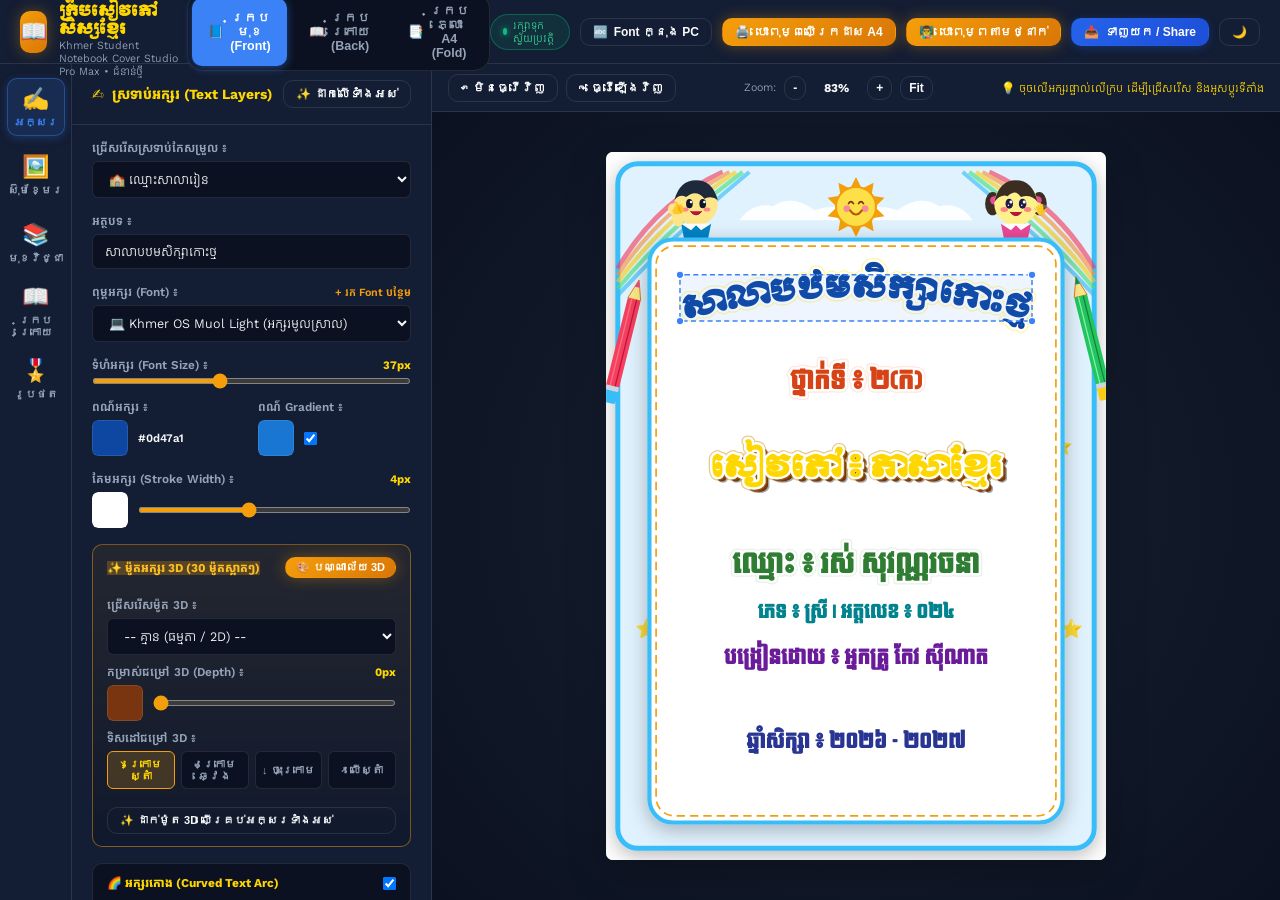
==== commit e8541580: "Add files via upload" ====
--- a/index.html
+++ b/index.html
@@ -1,825 +1,862 @@
-<!DOCTYPE html>
-<html lang="km">
-
-<head>
-  <meta charset="UTF-8">
-  <meta name="viewport" content="width=device-width, initial-scale=1.0">
-  <title>ស្ទូឌីយោរចនាក្របសៀវភៅសិស្សខ្មែរ - Khmer Student Book Cover Studio Pro Max</title>
-  <meta name="description"
-    content="កម្មវិធីបង្កើត និងរចនាក្របសៀវភៅសិស្សបែបខ្មែរទំនើប ក្បាច់ភ្ញីទេសរាជវាំង អង្គរវត្ត ផ្ការំដួល ក្រឡាហ្គារ៉ូ ក្របក្រោយ តារាងមេគុណលេខ និងបោះពុម្ព A4 យ៉ាងស្រស់ស្អាត">
-
-  <!-- Google Fonts Preconnect -->
-  <link rel="preconnect" href="https://fonts.googleapis.com">
-  <link rel="preconnect" href="https://fonts.gstatic.com" crossorigin>
-  <link
-    href="https://fonts.googleapis.com/css2?family=Kantumruy+Pro:wght@400;600;700&family=Moul&family=Koulen&family=Battambang:wght@400;700&display=swap"
-    rel="stylesheet">
-
-  <!-- Main Stylesheet -->
-  <link rel="stylesheet" href="css/style.css">
-</head>
-
-<body>
-
-  <!-- App Header -->
-  <header class="app-header">
-    <div class="brand-section">
-      <div class="brand-logo">📖</div>
-      <div>
-        <h1 class="brand-title">ស្ទូឌីយោរចនាក្របសៀវភៅសិស្សខ្មែរ</h1>
-        <div class="brand-sub">Khmer Student Notebook Cover Studio Pro Max • ជំនាន់ថ្មី</div>
-      </div>
-    </div>
-
-    <!-- Center View Mode Switcher -->
-    <div class="view-mode-tabs">
-      <button type="button" class="view-tab-btn active" id="btn-view-front" data-mode="front">
-        <span>📘</span> ក្របមុខ (Front)
-      </button>
-      <button type="button" class="view-tab-btn" id="btn-view-back" data-mode="back">
-        <span>📖</span> ក្របក្រោយ (Back)
-      </button>
-      <button type="button" class="view-tab-btn" id="btn-view-wraparound" data-mode="wraparound">
-        <span>📑</span> ក្របភ្លោះ A4 (Fold)
-      </button>
-    </div>
-
-    <!-- Right Header Actions -->
-    <div class="header-actions">
-      <!-- Auto-Save Pill -->
-      <div id="autosave-pill" style="display: flex; align-items: center; gap: 6px; background: rgba(16, 185, 129, 0.12); border: 1px solid rgba(16, 185, 129, 0.35); border-radius: 20px; padding: 4px 12px; font-size: 11px; color: #34d399;">
-        <span style="width: 7px; height: 7px; border-radius: 50%; background: #10b981; box-shadow: 0 0 6px #10b981;"></span>
-        <span id="autosave-text">រក្សាទុកស្វ័យប្រវត្តិ</span>
-      </div>
-
-      <button type="button" class="btn btn-outline btn-sm" id="btn-open-font-modal" title="គ្រប់គ្រង Font ពី PC និង Google Fonts">
-        <span>🔤</span> Font ក្នុង PC
-      </button>
-      <button type="button" class="btn btn-gold btn-sm" id="btn-open-2subjects-modal" title="ប្លង់បោះពុម្ពលើក្រដាស A4 (KHMER A4 PRINT STUDIO)">
-        <span>🖨️</span> បោះពុម្ពលើក្រដាស A4
-      </button>
-      <button type="button" class="btn btn-gold btn-sm" id="btn-open-batch-modal" title="បោះពុម្ពក្របសៀវភៅសម្រាប់សិស្សទាំងថ្នាក់">
-        <span>👨‍🏫</span> បោះពុម្ពតាមថ្នាក់
-      </button>
-      <button type="button" class="btn btn-primary btn-sm" id="btn-open-export-modal" title="ទាញយកជារូបភាព HD ឬ ចែករំលែក Link">
-        <span>📥</span> ទាញយក / Share
-      </button>
-      <button type="button" class="btn btn-outline btn-sm" id="btn-theme-toggle" title="ប្ដូរ Dark/Light Mode">
-        <span id="theme-icon">🌓</span>
-      </button>
-    </div>
-  </header>
-
-  <!-- App Body Layout -->
-  <div class="app-body">
-    <!-- Left Icon Sidebar -->
-    <nav class="sidebar-nav">
-      <button type="button" class="nav-tab-btn active" data-tab="tab-text" title="ស្រទាប់អក្សរ & រចនាបថ">
-        <span class="nav-icon">✍️</span>
-        <span>អក្សរ</span>
-      </button>
-      <button type="button" class="nav-tab-btn" data-tab="tab-frames" title="ក្បាច់ & ស៊ុមខ្មែរ">
-        <span class="nav-icon">🖼️</span>
-        <span>ស៊ុមខ្មែរ</span>
-      </button>
-      <button type="button" class="nav-tab-btn" data-tab="tab-presets" title="មុខវិជ្ជាបឋមសិក្សា">
-        <span class="nav-icon">📚</span>
-        <span>មុខវិជ្ជា</span>
-      </button>
-      <button type="button" class="nav-tab-btn" data-tab="tab-backcover" title="ក្របក្រោយ & មេគុណលេខ">
-        <span class="nav-icon">📖</span>
-        <span>ក្របក្រោយ</span>
-      </button>
-      <button type="button" class="nav-tab-btn" data-tab="tab-badges" title="រូបថតសិស្ស & ផ្លាកសញ្ញា">
-        <span class="nav-icon">🎖️</span>
-        <span>រូបថត</span>
-      </button>
-    </nav>
-
-    <!-- Sidebar Detail Panel -->
-    <aside class="sidebar-panel">
-      
-      <!-- TAB 1: TEXT & LAYERS -->
-      <div class="panel-tab-content active" id="tab-text">
-        <div class="panel-header">
-          <div class="panel-title"><span>✍️</span> ស្រទាប់អក្សរ (Text Layers)</div>
-          <button type="button" class="btn btn-sm btn-outline" id="btn-apply-font-all" title="ដាក់ Font នេះលើអក្សរទាំងអស់">
-            ✨ ដាក់លើទាំងអស់
-          </button>
-        </div>
-        <div class="panel-content">
-          <!-- Active Layer Selector -->
-          <div class="form-group">
-            <label class="form-label" for="select-active-layer">ជ្រើសរើសស្រទាប់កែសម្រួល ៖</label>
-            <select class="form-control" id="select-active-layer">
-              <option value="schoolName">🏫 ឈ្មោះសាលារៀន</option>
-              <option value="grade">🏷️ ថ្នាក់ទី / បន្ទប់</option>
-              <option value="subject">📚 មុខវិជ្ជា</option>
-              <option value="studentName">👤 ឈ្មោះសិស្ស</option>
-              <option value="studentInfoExtra">🆔 ភេទ / អត្តលេខ</option>
-              <option value="teacherName">👩‍🏫 ឈ្មោះគ្រូបង្រៀន</option>
-              <option value="academicYear">📅 ឆ្នាំសិក្សា</option>
-            </select>
-          </div>
-
-          <!-- Text Input -->
-          <div class="form-group">
-            <label class="form-label" for="input-layer-text">អត្ថបទ ៖</label>
-            <input type="text" class="form-control" id="input-layer-text" value="សាលាបឋមសិក្សាកោះថ្ម">
-          </div>
-
-          <!-- Font Family Selector -->
-          <div class="form-group">
-            <div class="form-label">
-              <span>ពុម្ពអក្សរ (Font) ៖</span>
-              <a href="#" id="link-open-font-picker" style="color: var(--accent-gold); text-decoration: none; font-size: 11px;">+ រក Font បន្ថែម</a>
-            </div>
-            <select class="form-control" id="select-layer-font">
-              <!-- Populated dynamically via JS -->
-            </select>
-          </div>
-
-          <!-- Font Size Slider -->
-          <div class="form-group">
-            <div class="form-label">
-              <span>ទំហំអក្សរ (Font Size) ៖</span>
-              <span class="range-val" id="val-font-size">37px</span>
-            </div>
-            <div class="range-slider-row">
-              <input type="range" class="range-slider" id="slider-font-size" min="14" max="72" value="37">
-            </div>
-          </div>
-
-          <!-- Colors Group -->
-          <div style="display: grid; grid-template-columns: 1fr 1fr; gap: 12px;">
-            <div class="form-group">
-              <label class="form-label">ពណ៌អក្សរ ៖</label>
-              <div class="color-picker-row">
-                <input type="color" class="color-input" id="input-layer-color" value="#0d47a1">
-                <span style="font-size: 11.5px; font-weight: 600;" id="text-color-hex">#0d47a1</span>
-              </div>
-            </div>
-            <div class="form-group">
-              <label class="form-label">ពណ៌ Gradient ៖</label>
-              <div class="color-picker-row">
-                <input type="color" class="color-input" id="input-layer-color2" value="#1976d2">
-                <input type="checkbox" id="check-gradient-fill" checked title="បើក Gradient">
-              </div>
-            </div>
-          </div>
-
-          <!-- Stroke Outline -->
-          <div class="form-group">
-            <div class="form-label">
-              <span>គែមអក្សរ (Stroke Width) ៖</span>
-              <span class="range-val" id="val-stroke-width">4px</span>
-            </div>
-            <div class="range-slider-row">
-              <input type="color" class="color-input" id="input-stroke-color" value="#ffffff" title="ពណ៌គែម">
-              <input type="range" class="range-slider" id="slider-stroke-width" min="0" max="10" step="0.5" value="4">
-            </div>
-          </div>
-
-          <!-- 3D Text Styles Section -->
-          <div class="layer-card" style="border: 1px solid rgba(245, 158, 11, 0.45); background: linear-gradient(180deg, rgba(245, 158, 11, 0.08) 0%, rgba(15, 23, 42, 0.65) 100%);">
-            <div class="layer-card-header" style="justify-content: space-between; align-items: center;">
-              <span class="layer-badge" style="background: rgba(245, 158, 11, 0.25); color: #fbbf24; border-color: rgba(245, 158, 11, 0.4);">
-                ✨ ម៉ូតអក្សរ 3D (30 ម៉ូតស្អាតៗ)
-              </span>
-              <button type="button" class="btn btn-sm btn-gold" id="btn-open-3d-modal" style="padding: 3px 10px; font-size: 11px;">
-                🎨 បណ្ណាល័យ 3D
-              </button>
-            </div>
-
-            <!-- 3D Style Dropdown -->
-            <div class="form-group" style="margin-top: 10px;">
-              <label class="form-label" for="select-3d-style">ជ្រើសរើសម៉ូត 3D ៖</label>
-              <select class="form-control" id="select-3d-style">
-                <option value="none">-- គ្មាន (ធម្មតា / 2D) --</option>
-                <!-- Populated via Text3DManager -->
-              </select>
-            </div>
-
-            <!-- 3D Depth Slider & Extrusion Color -->
-            <div class="form-group" id="box-3d-depth">
-              <div class="form-label">
-                <span>កម្រាស់ជម្រៅ 3D (Depth) ៖</span>
-                <span class="range-val" id="val-3d-depth">5px</span>
-              </div>
-              <div class="range-slider-row">
-                <input type="color" class="color-input" id="input-3d-extrusion-color" value="#78350f" title="ពណ៌ស្រមោល 3D Extrusion">
-                <input type="range" class="range-slider" id="slider-3d-depth" min="0" max="15" step="1" value="5">
-              </div>
-            </div>
-
-            <!-- 3D Direction Picker -->
-            <div class="form-group" id="box-3d-direction">
-              <label class="form-label">ទិសដៅជម្រៅ 3D ៖</label>
-              <div style="display: grid; grid-template-columns: repeat(4, 1fr); gap: 6px;">
-                <button type="button" class="btn-direction-pick active" data-dir="bottom-right" title="ក្រោម-ស្តាំ (Bottom Right)">↘ ក្រោមស្តាំ</button>
-                <button type="button" class="btn-direction-pick" data-dir="bottom-left" title="ក្រោម-ឆ្វេង (Bottom Left)">↙ ក្រោមឆ្វេង</button>
-                <button type="button" class="btn-direction-pick" data-dir="down" title="ចុះក្រោមត្រង់ (Down)">↓ ចុះក្រោម</button>
-                <button type="button" class="btn-direction-pick" data-dir="top-right" title="លើ-ស្តាំ (Top Right)">↗ លើស្តាំ</button>
-              </div>
-            </div>
-
-            <div style="display: flex; gap: 8px; margin-top: 8px;">
-              <button type="button" class="btn btn-sm btn-outline" id="btn-apply-3d-all" style="flex: 1; font-size: 11px;">
-                ✨ ដាក់ម៉ូត 3D លើគ្រប់អក្សរទាំងអស់
-              </button>
-            </div>
-          </div>
-
-          <!-- Curved Text Section -->
-          <div class="layer-card">
-            <div class="layer-card-header">
-              <span class="layer-badge">🌈 អក្សរកោង (Curved Text Arc)</span>
-              <input type="checkbox" id="check-is-curved" checked>
-            </div>
-            <div class="form-group" id="curved-controls-box">
-              <div class="form-label">
-                <span>កម្រិតកោង (-100 ទៅ +100) ៖</span>
-                <span class="range-val" id="val-curvature">13</span>
-              </div>
-              <div class="range-slider-row">
-                <input type="range" class="range-slider" id="slider-curvature" min="-80" max="80" value="13">
-              </div>
-            </div>
-          </div>
-
-          <!-- Ribbon Backdrop Toggle -->
-          <div class="layer-card">
-            <div class="layer-card-header">
-              <span class="layer-badge">🎀 បូកិត្តិយសផ្ទៃខាងក្រោយ (Ribbon Banner)</span>
-              <input type="checkbox" id="check-has-ribbon">
-            </div>
-          </div>
-        </div>
-      </div>
-
-      <!-- TAB 2: FRAMES & BORDERS -->
-      <div class="panel-tab-content" id="tab-frames">
-        <div class="panel-header">
-          <div class="panel-title"><span>🖼️</span> ក្បាច់ & ស៊ុមខ្មែរ (Khmer Frames)</div>
-        </div>
-        <div class="panel-content">
-          <div class="cards-grid" id="frames-cards-grid">
-            <!-- Populated dynamically via JS -->
-          </div>
-
-          <hr style="border: 0; border-top: 1px solid var(--border-color); margin: 8px 0;">
-
-          <!-- Inner Card Controls -->
-          <div class="layer-card">
-            <div class="layer-card-header">
-              <span class="layer-badge">📄 បន្ទះក្រដាសខាងក្នុង (Inner Card)</span>
-              <input type="checkbox" id="check-inner-card" checked>
-            </div>
-            <div class="form-group">
-              <label class="form-label">ពណ៌ផ្ទៃក្រដាស ៖</label>
-              <div class="color-picker-row">
-                <input type="color" class="color-input" id="input-inner-bg" value="#ffffea">
-                <span style="font-size: 11px;">#ffffea (លឿងស្រាល)</span>
-              </div>
-            </div>
-          </div>
-
-          <!-- Custom Frame Upload -->
-          <div class="layer-card">
-            <div class="layer-card-header">
-              <span class="layer-badge">📁 បញ្ចូលរូបស៊ុមពី PC (Custom Frame)</span>
-            </div>
-            <button type="button" class="btn btn-outline btn-sm" id="btn-upload-frame">
-              <span>🖼️</span> ជ្រើសរើសរូបភាពស៊ុម (.png / .jpg)
-            </button>
-            <input type="file" id="input-frame-file" accept="image/*" style="display: none;">
-          </div>
-        </div>
-      </div>
-
-      <!-- TAB 3: SUBJECT PRESETS -->
-      <div class="panel-tab-content" id="tab-presets">
-        <div class="panel-header">
-          <div class="panel-title" style="color: #fbbf24;"><span>📚</span> មុខវិជ្ជាបឋមសិក្សា (Subject Presets)</div>
-          <div style="display: flex; gap: 6px;">
-            <button type="button" class="btn btn-sm btn-gold" id="btn-add-subject" title="បង្កើតមុខវិជ្ជាថ្មី">
-              <span>➕</span> បន្ថែមថ្មី
-            </button>
-            <button type="button" class="btn btn-sm btn-outline" id="btn-reset-subjects" title="កំណត់មុខវិជ្ជាដើមឡើងវិញ" style="padding: 4px 8px;">
-              <span>🔄</span>
-            </button>
-          </div>
-        </div>
-        <div class="panel-content">
-          <div class="cards-grid" id="subjects-cards-grid">
-            <!-- Populated dynamically via JS -->
-          </div>
-        </div>
-      </div>
-
-      <!-- TAB 4: BACK COVER -->
-      <div class="panel-tab-content" id="tab-backcover">
-        <div class="panel-header">
-          <div class="panel-title" style="color: #fbbf24;"><span>📖</span> ក្របក្រោយ (Back Cover)</div>
-        </div>
-        <div class="panel-content">
-          <div class="form-group">
-            <label class="form-label" style="font-size: 12.5px; font-weight: 700;">ជ្រើសរើសមាតិកាក្របក្រោយ ៖</label>
-            <div id="backcover-presets-grid" class="backcover-grid">
-              <!-- Populated dynamically via JS with feature-list-card -->
-            </div>
-          </div>
-          <div style="background: rgba(30, 58, 138, 0.25); border: 1px solid rgba(59, 130, 246, 0.35); border-radius: 8px; padding: 12px; margin-top: 14px; font-size: 11.5px; color: #93c5fd; line-height: 1.5;">
-            💡 <strong>ចំណាំ ៖</strong> ចុចលើផ្ទាំងខាងលើ <strong>"📖 ក្របក្រោយ"</strong> ឬ <strong>"📑 ក្របភ្លោះ A4"</strong> ដើម្បីមើលការបង្ហាញផ្ទាល់នៅលើ Canvas!
-          </div>
-        </div>
-      </div>
-
-      <!-- TAB 5: BADGES & PHOTO -->
-      <div class="panel-tab-content" id="tab-badges">
-        <div class="panel-header">
-          <div class="panel-title"><span>🎖️</span> រូបថតសិស្ស & ផ្លាកសញ្ញា</div>
-        </div>
-        <div class="panel-content">
-          <!-- Student Photo Box -->
-          <div class="layer-card">
-            <div class="layer-card-header">
-              <span class="layer-badge">👤 រូបថតសិស្ស (Student Avatar)</span>
-              <input type="checkbox" id="check-enable-photo">
-            </div>
-            <div id="photo-controls-box" style="display: none; flex-direction: column; gap: 10px;">
-              <button type="button" class="btn btn-outline btn-sm" id="btn-upload-photo">
-                <span>📷</span> បញ្ចូលរូបថតសិស្ស
-              </button>
-              <input type="file" id="input-photo-file" accept="image/*" style="display: none;">
-
-              <div class="form-group">
-                <label class="form-label">រាងស៊ុមរូបថត ៖</label>
-                <select class="form-control" id="select-photo-shape">
-                  <option value="circle">រង្វង់មូល (Gold Medal Circle)</option>
-                  <option value="rect">រាងចតុកោណកែង (ID Badge)</option>
-                </select>
-              </div>
-
-              <div class="form-group">
-                <div class="form-label">
-                  <span>ទំហំរូបថត ៖</span>
-                  <span class="range-val" id="val-photo-size">80px</span>
-                </div>
-                <input type="range" class="range-slider" id="slider-photo-size" min="50" max="150" value="80">
-              </div>
-            </div>
-          </div>
-
-          <!-- Badges Section -->
-          <div class="layer-card">
-            <div class="layer-card-header">
-              <span class="layer-badge">🎖️ ផ្លាកសញ្ញាកិត្តិយស (Honor Badge)</span>
-              <input type="checkbox" id="check-enable-badge" checked>
-            </div>
-            <div class="form-group">
-              <label class="form-label">ប្រភេទផ្លាក ៖</label>
-              <select class="form-control" id="select-badge-type">
-                <option value="moeys">ផ្លាកសញ្ញាអប់រំ MoEYS</option>
-                <option value="medal-10">មេដាយកិត្តិយស ១០/១០</option>
-                <option value="star">ផ្កាយសិស្សពូកែ</option>
-              </select>
-            </div>
-          </div>
-
-          <!-- National Header Toggle -->
-          <div class="layer-card">
-            <div class="layer-card-header">
-              <span class="layer-badge">🇰🇭 ក្បាលទំព័រជាតិ (ព្រះរាជាណាចក្រកម្ពុជា)</span>
-              <input type="checkbox" id="check-national-header" checked>
-            </div>
-          </div>
-        </div>
-      </div>
-
-    </aside>
-
-    <!-- Center Canvas Area -->
-    <main class="canvas-main-area">
-      <!-- Canvas Top Toolbar -->
-      <div class="canvas-top-toolbar">
-        <div class="toolbar-group">
-          <button type="button" class="btn btn-outline btn-sm" id="btn-undo" title="ត្រឡប់ក្រោយ (Ctrl+Z)" disabled>
-            <span>↶</span> មិនធ្វើវិញ
-          </button>
-          <button type="button" class="btn btn-outline btn-sm" id="btn-redo" title="ធ្វើឡើងវិញ (Ctrl+Y)" disabled>
-            <span>↷</span> ធ្វើឡើងវិញ
-          </button>
-        </div>
-
-        <div class="toolbar-group">
-          <span style="font-size: 11px; color: var(--text-muted);">Zoom:</span>
-          <button type="button" class="btn btn-outline btn-sm" id="btn-zoom-out" style="padding: 4px 8px;">-</button>
-          <span id="zoom-text" style="font-size: 12px; font-weight: 700; width: 45px; text-align: center;">100%</span>
-          <button type="button" class="btn btn-outline btn-sm" id="btn-zoom-in" style="padding: 4px 8px;">+</button>
-          <button type="button" class="btn btn-outline btn-sm" id="btn-zoom-fit" style="padding: 4px 8px;" title="ពង្រីកឲ្យសមល្មមអេក្រង់">Fit</button>
-        </div>
-
-        <div class="toolbar-group">
-          <span style="font-size: 11.5px; color: #ffd700;">💡 ចុចលើអក្សរផ្ទាល់លើក្រប ដើម្បីជ្រើសរើស និងអូសប្ដូរទីតាំង</span>
-        </div>
-      </div>
-
-      <!-- Live Canvas Container -->
-      <div class="canvas-viewport-container" id="canvas-container">
-        <!-- SVG Canvas rendered dynamically by BookCoverCanvasEngine -->
-      </div>
-    </main>
-  </div>
-
-  <!-- MODAL 1: FONT MANAGER -->
-  <div class="modal-overlay" id="modal-fonts">
-    <div class="modal-card">
-      <div class="modal-header">
-        <div class="modal-title"><span>🔤</span> គ្រប់គ្រង Font ខ្មែរ (Khmer Fonts Studio)</div>
-        <button type="button" class="modal-close-btn" data-close="modal-fonts">✕</button>
-      </div>
-      <div class="modal-body">
-        <div style="display: flex; gap: 10px; flex-wrap: wrap;">
-          <input type="text" class="form-control" id="input-font-search" placeholder="ស្វែងរកឈ្មោះ Font..." style="flex: 1;">
-          <button type="button" class="btn btn-outline" id="btn-scan-pc-fonts">
-            <span>🔍</span> ស្កេន Font ក្នុង PC
-          </button>
-          <button type="button" class="btn btn-primary" id="btn-upload-font-file">
-            <span>📁</span> បញ្ចូល Font (.ttf, .otf)
-          </button>
-          <input type="file" id="input-font-upload-hidden" accept=".ttf,.otf,.woff,.woff2" multiple style="display: none;">
-        </div>
-
-        <div class="form-group">
-          <label class="form-label">សាកល្បងមើលអក្សរគំរូ ៖</label>
-          <input type="text" class="form-control" id="input-font-sample-text" value="សាលាបឋមសិក្សាកោះថ្កូវ • ភាសាខ្មែរ">
-        </div>
-
-        <div class="font-cards-grid" id="modal-font-cards-container">
-          <!-- Populated via JS -->
-        </div>
-      </div>
-      <div class="modal-footer">
-        <button type="button" class="btn btn-outline" data-close="modal-fonts">បិទ</button>
-      </div>
-    </div>
-  </div>
-
-  <!-- MODAL 2: CLASSROOM BATCH PRINTING -->
-  <div class="modal-overlay" id="modal-batch">
-    <div class="modal-card" style="max-width: 820px;">
-      <div class="modal-header">
-        <div class="modal-title"><span>👨‍🏫</span> បោះពុម្ពក្របសៀវភៅតាមថ្នាក់ (Classroom Printing)</div>
-        <button type="button" class="modal-close-btn" data-close="modal-batch">✕</button>
-      </div>
-      <div class="modal-body">
-        <div style="display: flex; justify-content: space-between; align-items: center;">
-          <label class="form-label" style="font-size: 13px; font-weight: 700;">បញ្ចូល ឬចម្លងបញ្ជីឈ្មោះសិស្ស (Paste Names / CSV) ៖</label>
-          <button type="button" class="btn btn-outline btn-sm" id="btn-load-sample-roster">
-            <span>📋</span> ប្រើទិន្នន័យគំរូ ២០ នាក់
-          </button>
-        </div>
-
-        <textarea class="form-control" id="textarea-batch-names" rows="7" 
-                  placeholder="ឈ្មោះសិស្ស (១ ជួរ ១ នាក់) ឧទាហរណ៍ ៖&#10;រស់ សុវណ្ណរចនា, ស្រី, ០០១&#10;ជា ប៊ុនថន, ប្រុស, ០០២&#10;សុខ ចាន់ណា, ស្រី, ០០៣"></textarea>
-
-        <div style="display: flex; justify-content: space-between; align-items: center; background: var(--bg-primary); padding: 12px; border-radius: var(--radius-md); border: 1px solid var(--border-color);">
-          <div>
-            <div style="font-weight: 700; color: var(--text-gold);" id="batch-count-display">ចំនួនសិស្ស ៖ ២០ នាក់</div>
-            <div style="font-size: 11px; color: var(--text-muted);">ស្មើនឹង ១០ សន្លឹកក្រដាស A4 (២ ក្របក្នុង ១ សន្លឹក + បន្ទាត់កាត់ ✂️)</div>
-          </div>
-          <button type="button" class="btn btn-gold" id="btn-execute-class-print">
-            <span>🖨️</span> បោះពុម្ពឥឡូវនេះ (Print A4)
-          </button>
-        </div>
-      </div>
-      <div class="modal-footer">
-        <button type="button" class="btn btn-outline" data-close="modal-batch">បិទ</button>
-      </div>
-    </div>
-  </div>
-
-  <!-- MODAL 3: EXPORT & SHARE -->
-  <div class="modal-overlay" id="modal-export">
-    <div class="modal-card">
-      <div class="modal-header">
-        <div class="modal-title"><span>📥</span> ទាញយក & ចែករំលែក (Export & Share)</div>
-        <button type="button" class="modal-close-btn" data-close="modal-export">✕</button>
-      </div>
-      <div class="modal-body">
-        <div class="cards-grid">
-          <!-- Option 1: Ultra-HD PNG -->
-          <div class="preset-card" id="btn-export-png-2x" style="padding: 16px;">
-            <div style="font-size: 32px;">🖼️</div>
-            <div style="font-weight: 700;">ទាញយក PNG (HD 300 DPI)</div>
-            <div style="font-size: 11px; color: var(--text-muted);">រូបភាពច្បាស់ម៉ត់ឥតខ្ចោះ សម្រាប់បោះពុម្ព</div>
-          </div>
-
-          <!-- Option 1.5: 2 Subjects on 1 A4 Sheet Image -->
-          <div class="preset-card" id="btn-export-2subjects-a4-card" style="padding: 16px; border-color: rgba(245, 158, 11, 0.4); background: rgba(245, 158, 11, 0.05);">
-            <div style="font-size: 32px;">📄</div>
-            <div style="font-weight: 700; color: var(--text-gold);">រូបភាព A4 (២ មុខវិជ្ជា)</div>
-            <div style="font-size: 11px; color: var(--text-muted);">១ សន្លឹក A4 មាន ២ មុខវិជ្ជា + បន្ទាត់កាត់ ✂️ (300 DPI)</div>
-          </div>
-
-          <!-- Option 2: Pure Vector SVG -->
-          <div class="preset-card" id="btn-export-svg" style="padding: 16px;">
-            <div style="font-size: 32px;">📐</div>
-            <div style="font-weight: 700;">ទាញយក Vector SVG</div>
-            <div style="font-size: 11px; color: var(--text-muted);">ឯកសារក្បាច់វ៉ិចទ័រ សម្រាប់រោងពុម្ព</div>
-          </div>
-
-          <!-- Option 3: Template JSON Backup -->
-          <div class="preset-card" id="btn-export-json" style="padding: 16px;">
-            <div style="font-size: 32px;">💾</div>
-            <div style="font-weight: 700;">ទាញយក Template (.json)</div>
-            <div style="font-size: 11px; color: var(--text-muted);">រក្សាទុកគំរូ និងបើកប្រើលើម៉ាស៊ីនផ្សេង</div>
-          </div>
-
-          <!-- Option 4: Share URL -->
-          <div class="preset-card" id="btn-copy-share-url" style="padding: 16px;">
-            <div style="font-size: 32px;">🔗</div>
-            <div style="font-weight: 700;">ចម្លង Link ចែករំលែក</div>
-            <div style="font-size: 11px; color: var(--text-muted);">ផ្ញើ Link ទៅកាន់អ្នកដទៃបើកភ្លាមៗ</div>
-          </div>
-        </div>
-
-        <!-- Import Template File -->
-        <hr style="border: 0; border-top: 1px solid var(--border-color); margin: 8px 0;">
-        <div style="display: flex; align-items: center; justify-content: space-between;">
-          <span style="font-size: 12px; color: var(--text-muted);">បើកគំរូចាស់ដែលបានរក្សាទុក (.json) ៖</span>
-          <button type="button" class="btn btn-outline btn-sm" id="btn-import-json">
-            <span>📂</span> ជ្រើសរើសឯកសារ JSON
-          </button>
-          <input type="file" id="input-import-json-hidden" accept=".json" style="display: none;">
-        </div>
-      </div>
-      <div class="modal-footer">
-        <button type="button" class="btn btn-outline" data-close="modal-export">បិទ</button>
-      </div>
-    </div>
-  </div>
-
-  <!-- MODAL 4: SUBJECT EDITOR (ADD / EDIT) -->
-  <div class="modal-overlay" id="modal-subject">
-    <div class="modal-card" style="max-width: 540px;">
-      <div class="modal-header">
-        <div class="modal-title" id="subject-modal-title"><span>📚</span> កែសម្រួលមុខវិជ្ជា</div>
-        <button type="button" class="modal-close-btn" data-close="modal-subject">✕</button>
-      </div>
-      <div class="modal-body">
-        <input type="hidden" id="input-subject-id" value="">
-
-        <!-- Subject Name (Khmer) -->
-        <div class="form-group">
-          <label class="form-label" for="input-subject-name">ឈ្មោះមុខវិជ្ជា (ភាសាខ្មែរ) * ៖</label>
-          <input type="text" class="form-control" id="input-subject-name" placeholder="ឧ. រូបវិទ្យា, គីមីវិទ្យា, ភូមិវិទ្យា...">
-        </div>
-
-        <!-- Subtitle / English -->
-        <div class="form-group">
-          <label class="form-label" for="input-subject-subtitle">ចំណងជើងរង / អង់គ្លេស (Subtitle) ៖</label>
-          <input type="text" class="form-control" id="input-subject-subtitle" placeholder="ឧ. Physics, Chemistry, Geography...">
-        </div>
-
-        <!-- Icon / Emoji -->
-        <div class="form-group">
-          <label class="form-label">រូបសញ្ញាសម្គាល់ (Icon / Emoji) ៖</label>
-          <div style="display: flex; gap: 8px; align-items: center; margin-bottom: 6px;">
-            <input type="text" class="form-control" id="input-subject-icon" value="📚" style="width: 60px; text-align: center; font-size: 24px; padding: 4px;">
-            <span style="font-size: 11px; color: var(--text-muted);">ចុច Emoji ខាងក្រោម ឬវាយបញ្ចូលដោយផ្ទាល់</span>
-          </div>
-          <div class="quick-emoji-picker" id="emoji-picker-container" style="display: flex; gap: 6px; flex-wrap: wrap;">
-            <button type="button" class="btn-emoji-pick">📚</button>
-            <button type="button" class="btn-emoji-pick">📐</button>
-            <button type="button" class="btn-emoji-pick">📝</button>
-            <button type="button" class="btn-emoji-pick">✍️</button>
-            <button type="button" class="btn-emoji-pick">🔬</button>
-            <button type="button" class="btn-emoji-pick">🌍</button>
-            <button type="button" class="btn-emoji-pick">🔤</button>
-            <button type="button" class="btn-emoji-pick">🎨</button>
-            <button type="button" class="btn-emoji-pick">🕊️</button>
-            <button type="button" class="btn-emoji-pick">⭐</button>
-            <button type="button" class="btn-emoji-pick">💻</button>
-            <button type="button" class="btn-emoji-pick">🏃‍♂️</button>
-            <button type="button" class="btn-emoji-pick">🧪</button>
-            <button type="button" class="btn-emoji-pick">⚛️</button>
-            <button type="button" class="btn-emoji-pick">📜</button>
-            <button type="button" class="btn-emoji-pick">🗺️</button>
-            <button type="button" class="btn-emoji-pick">💡</button>
-            <button type="button" class="btn-emoji-pick">🎵</button>
-            <button type="button" class="btn-emoji-pick">🏆</button>
-            <button type="button" class="btn-emoji-pick">📖</button>
-          </div>
-        </div>
-
-        <!-- Theme Color & Frame Style -->
-        <div style="display: grid; grid-template-columns: 1fr 1fr; gap: 12px;">
-          <div class="form-group">
-            <label class="form-label">ពណ៌ចម្បង (Theme Color) ៖</label>
-            <div class="color-picker-row">
-              <input type="color" class="color-input" id="input-subject-color" value="#1565c0">
-              <span id="subject-color-hex" style="font-size: 12px; font-weight: 700;">#1565c0</span>
-            </div>
-          </div>
-          <div class="form-group">
-            <label class="form-label" for="select-subject-frame">ម៉ូតស៊ុមក្រប ៖</label>
-            <select class="form-control" id="select-subject-frame">
-              <!-- Populated via FRAME_STYLES -->
-            </select>
-          </div>
-        </div>
-
-        <!-- Font Family Selector -->
-        <div class="form-group">
-          <label class="form-label" for="select-subject-font">ពុម្ពអក្សរឈ្មោះមុខវិជ្ជា ៖</label>
-          <select class="form-control" id="select-subject-font">
-            <!-- Populated via FontManager -->
-          </select>
-        </div>
-      </div>
-      <div class="modal-footer" style="justify-content: space-between;">
-        <button type="button" class="btn btn-outline" id="btn-delete-subject" style="display: none; border-color: #ef4444; color: #ef4444;">
-          <span>🗑️</span> លុបមុខវិជ្ជានេះ
-        </button>
-        <div style="display: flex; gap: 8px; margin-left: auto;">
-          <button type="button" class="btn btn-outline" data-close="modal-subject">បោះបង់</button>
-          <button type="button" class="btn btn-gold" id="btn-save-subject">
-            <span>💾</span> រក្សាទុក
-          </button>
-        </div>
-      </div>
-    </div>
-  </div>
-
-  <!-- MODAL 5: 3D TEXT STYLES GALLERY (30 STYLES) -->
-  <div class="modal-overlay" id="modal-3d-styles">
-    <div class="modal-card" style="max-width: 960px; max-height: 90vh;">
-      <div class="modal-header">
-        <div>
-          <div class="modal-title"><span>✨</span> បណ្ណាល័យម៉ូតអក្សរ 3D ទាំង ៣០ ម៉ូត (30 Ultra 3D Styles Gallery)</div>
-          <div style="font-size: 12px; color: var(--text-muted); margin-top: 4px;">
-            រចនាឡើងពិសេសសម្រាប់អក្សរខ្មែរ មាសរាជវាំង ទទឹម មរកត ត្បូងកណ្តៀង នីអុង និងថ្មបុរាណអង្គរ
-          </div>
-        </div>
-        <button type="button" class="modal-close-btn" data-close="modal-3d-styles">✕</button>
-      </div>
-
-      <!-- Category Filter Tabs -->
-      <div style="display: flex; gap: 8px; padding: 10px 24px; overflow-x: auto; border-bottom: 1px solid var(--border-color); flex-shrink: 0; background: var(--bg-secondary);">
-        <button type="button" class="btn btn-sm btn-outline tab-3d-cat active" data-cat="all">ទាំងអស់ (All 30)</button>
-        <button type="button" class="btn btn-sm btn-outline tab-3d-cat" data-cat="gold">👑 មាស &amp; ក្រូម (Gold)</button>
-        <button type="button" class="btn btn-sm btn-outline tab-3d-cat" data-cat="gem">💎 ត្បូងរាជ (Gems)</button>
-        <button type="button" class="btn btn-sm btn-outline tab-3d-cat" data-cat="heritage">🏛️ កេរដំណែលខ្មែរ (Heritage)</button>
-        <button type="button" class="btn btn-sm btn-outline tab-3d-cat" data-cat="pop">🍬 ពណ៌ស្រស់ឆើត (Pop)</button>
-        <button type="button" class="btn btn-sm btn-outline tab-3d-cat" data-cat="cyber">⚡ សាយប័រនីអុង (Cyber)</button>
-        <button type="button" class="btn btn-sm btn-outline tab-3d-cat" data-cat="elegant">🌸 ទន់ភ្លន់ស្រស់ស្អាត (Elegant)</button>
-      </div>
-
-      <div class="modal-body" style="overflow-y: auto; padding: 18px 24px; flex: 1;">
-        <!-- 30 Styles Cards Grid -->
-        <div id="container-3d-cards" style="display: grid; grid-template-columns: repeat(auto-fill, minmax(260px, 1fr)); gap: 14px;">
-          <!-- Populated dynamically via JS -->
-        </div>
-      </div>
-
-      <div class="modal-footer" style="justify-content: space-between;">
-        <div style="font-size: 12px; color: var(--text-gold); font-weight: 600;">
-          💡 ចុចលើកាតដើម្បីដាក់ម៉ូត 3D លើស្រទាប់អក្សរដែលកំពុងជ្រើសរើស ឬចុច "ដាក់លើទាំងអស់"
-        </div>
-        <button type="button" class="btn btn-outline" data-close="modal-3d-styles">បិទផ្ទាំង (Close)</button>
-      </div>
-    </div>
-  </div>
-
-  <!-- MODAL 6: KHMER A4 PRINT STUDIO (ប្លង់បោះពុម្ពលើក្រដាស A4) -->
-  <div class="modal-overlay" id="modal-two-subjects-a4">
-    <div class="modal-card" style="max-width: 1040px; max-height: 94vh; display: flex; flex-direction: column;">
-      
-      <!-- Modal Header -->
-      <div class="modal-header" style="padding: 12px 20px; border-bottom: 1px solid rgba(255, 255, 255, 0.08);">
-        <div class="modal-title" style="color: #fbbf24; font-size: 15px; font-weight: 700; display: flex; align-items: center; gap: 8px;">
-          <span style="font-size: 18px;">🖨️</span> ប្លង់បោះពុម្ពលើក្រដាស A4 (KHMER A4 PRINT STUDIO)
-        </div>
-        <button type="button" class="modal-close-btn" data-close="modal-two-subjects-a4">✕</button>
-      </div>
-
-      <!-- Modal Body -->
-      <div class="modal-body" style="overflow-y: auto; padding: 14px 20px; flex: 1;">
-        
-        <!-- Top Controls Container (Dark card with subtle border) -->
-        <div style="background: rgba(15, 23, 42, 0.7); border: 1px solid rgba(255, 255, 255, 0.08); border-radius: 8px; padding: 12px 16px; margin-bottom: 10px;">
-          <div style="display: flex; flex-wrap: wrap; align-items: flex-end; gap: 16px; justify-content: space-between;">
-            
-            <!-- Print Mode Dropdown -->
-            <div style="flex: 1; min-width: 320px;">
-              <label style="display: flex; align-items: center; gap: 6px; font-size: 11.5px; font-weight: 600; color: #94a3b8; margin-bottom: 6px;">
-                <span>📖</span> ទម្រង់បោះពុម្ព (Print Mode) ៖
-              </label>
-              <select class="form-control" id="select-print-mode" style="background: #1e293b; color: #f8fafc; border: 1px solid #334155; font-weight: 600;">
-                <option value="all-12" selected>☀️ បោះពុម្ពទាំង ១២ មុខវិជ្ជា (៦ សន្លឹក A4 - ២ ក្របក្នុង ១ សន្លឹក)</option>
-                <option value="custom-2">📄 ជ្រើសរើស ២ មុខវិជ្ជាផ្ទាល់ខ្លួន (១ សន្លឹក A4 - ២ ក្រប)</option>
-                <option value="students-batch">👨‍🏫 បោះពុម្ពតាមបញ្ជីឈ្មោះសិស្ស (២ ក្របក្នុង ១ សន្លឹក)</option>
-                <option value="current-single">📘 បោះពុម្ពមុខវិជ្ជាបច្ចុប្បន្ន (១ សន្លឹក A4 - ២ ក្របដូចគ្នា)</option>
-              </select>
-            </div>
-
-            <!-- Margin Dropdown -->
-            <div style="width: 220px;">
-              <label style="display: block; font-size: 11.5px; font-weight: 600; color: #94a3b8; margin-bottom: 6px;">
-                គម្លាតគែម (Margin) ៖
-              </label>
-              <select class="form-control" id="select-print-margin" style="background: #1e293b; color: #f8fafc; border: 1px solid #334155;">
-                <option value="8" selected>ស្តង់ដារ (Standard 8mm)</option>
-                <option value="0">គ្មានគែម (Zero / Borderless 0mm)</option>
-                <option value="4">តូច (Narrow 4mm)</option>
-                <option value="15">ធំទូលាយ (Wide 15mm)</option>
-              </select>
-            </div>
-
-            <!-- Show Cut Line Checkbox -->
-            <div style="display: flex; align-items: center; padding-bottom: 8px;">
-              <label style="display: flex; align-items: center; gap: 8px; font-size: 12px; font-weight: 600; cursor: pointer; color: #f59e0b; user-select: none;">
-                <input type="checkbox" id="check-print-cutline" checked style="width: 17px; height: 17px; accent-color: #f59e0b;">
-                <span>✂️ បង្ហាញបន្ទាត់កាត់</span>
-              </label>
-            </div>
-          </div>
-
-          <!-- Sub-panel for Custom 2 Subjects Mode -->
-          <div id="box-custom-2sub-controls" style="display: none; margin-top: 12px; padding-top: 12px; border-top: 1px dashed rgba(255, 255, 255, 0.1);">
-            <div style="display: grid; grid-template-columns: 1fr 1fr; gap: 12px;">
-              <div>
-                <label style="font-size: 11px; color: #10b981; font-weight: 700;">មុខវិជ្ជាទី ១ (ឆ្វេង / Left) ៖</label>
-                <select class="form-control" id="select-a4-sub1" style="margin-top: 4px;"></select>
-              </div>
-              <div>
-                <label style="font-size: 11px; color: #3b82f6; font-weight: 700;">មុខវិជ្ជាទី ២ (ស្ដាំ / Right) ៖</label>
-                <select class="form-control" id="select-a4-sub2" style="margin-top: 4px;"></select>
-              </div>
-            </div>
-            <div style="display: flex; flex-wrap: wrap; gap: 6px; margin-top: 10px;" id="container-a4-quick-pairs"></div>
-          </div>
-        </div>
-
-        <!-- Blue Status Info Pill Bar -->
-        <div style="background: rgba(30, 58, 138, 0.22); border: 1px solid rgba(59, 130, 246, 0.35); border-radius: 6px; padding: 7px 16px; display: flex; flex-wrap: wrap; align-items: center; justify-content: space-between; font-size: 11px; font-weight: 600; color: #cbd5e1; margin-bottom: 12px;">
-          <span>📄 ទំហំ ៖ A4</span>
-          <span>📐 ទិសដៅ ៖ Landscape (ផ្ដេក)</span>
-          <span>📐 Margins ៖ None ឬ Default</span>
-          <span>🎨 Background graphics ៖ បើក (Checked)</span>
-        </div>
-
-        <!-- Sheet Indicator & Navigation Bar -->
-        <div style="display: flex; align-items: center; justify-content: space-between; margin-bottom: 8px;">
-          <button type="button" class="btn btn-sm btn-outline" id="btn-a4-prev-page" style="padding: 3px 12px; font-size: 11.5px;">◀ ថយក្រោយ</button>
-          <div id="txt-a4-sheet-indicator" style="font-size: 13.5px; font-weight: 700; color: #fbbf24;">
-            សន្លឹក A4 ទី ១ / ៦
-          </div>
-          <button type="button" class="btn btn-sm btn-outline" id="btn-a4-next-page" style="padding: 3px 12px; font-size: 11.5px;">ទៅមុខ ▶</button>
-        </div>
-
-        <!-- Paper Preview Viewport (Landscape A4 container) -->
-        <div style="display: flex; justify-content: center; align-items: center; padding: 12px; background: rgba(0, 0, 0, 0.35); border-radius: 8px;">
-          <div id="container-a4-live-preview" style="background: #ffffff; width: 100%; max-width: 860px; aspect-ratio: 297/210; border-radius: 4px; box-shadow: 0 10px 36px rgba(0, 0, 0, 0.6); position: relative; overflow: hidden;">
-            <!-- Rendered SVG lives here -->
-          </div>
-        </div>
-      </div>
-
-      <!-- Modal Footer Actions -->
-      <div class="modal-footer" style="display: flex; justify-content: space-between; align-items: center; padding: 12px 20px; border-top: 1px solid rgba(255, 255, 255, 0.08); flex-wrap: wrap; gap: 10px;">
-        <div style="font-size: 12px; font-weight: 600; color: #f59e0b; display: flex; align-items: center; gap: 6px;">
-          <span>💡</span> <span id="txt-print-footer-note">បោះពុម្ពទាំង 12 មុខវិជ្ជា (ស្មើ 6 សន្លឹក A4)</span>
-        </div>
-        <div style="display: flex; align-items: center; gap: 10px;">
-          <button type="button" class="btn btn-outline" id="btn-download-a4-hd" style="background: rgba(255, 255, 255, 0.08); border-color: rgba(255, 255, 255, 0.2); font-weight: 600; padding: 7px 18px; font-size: 12px;">
-            <span>📥</span> ទាញយក A4 (HD Image)
-          </button>
-          <button type="button" class="btn btn-gold" id="btn-print-now-primary" style="background: #10b981; border-color: #059669; color: #ffffff; font-weight: 700; padding: 7px 22px; font-size: 12.5px; box-shadow: 0 4px 14px rgba(16, 185, 129, 0.35);">
-            <span>🖨️</span> បោះពុម្ពឥឡូវនេះ (Print Now)
-          </button>
-        </div>
-      </div>
-    </div>
-  </div>
-
-  <!-- Dedicated Print Sandbox for Pure Vector A4 Output -->
-  <div id="print-sandbox-root"></div>
-
-  <!-- Scripts -->
-  <script src="js/khmer-graphics.js"></script>
-  <script src="js/back-cover-presets.js"></script>
-  <script src="js/fonts-data.js"></script>
-  <script src="js/presets-data.js"></script>
-  <script src="js/text-3d-styles.js"></script>
-  <script src="js/canvas-engine.js"></script>
-  <script src="js/batch-generator.js"></script>
-  <script src="js/two-subjects-a4.js"></script>
-  <script src="js/template-storage.js"></script>
-  <script src="js/app.js"></script>
-</body>
-
-</html>
-
+<!DOCTYPE html>
+<html lang="km">
+
+<head>
+  <meta charset="UTF-8">
+  <meta name="viewport" content="width=device-width, initial-scale=1.0">
+  <title>ស្ទូឌីយោរចនាក្របសៀវភៅសិស្សខ្មែរ - Khmer Student Book Cover Studio Pro Max</title>
+  <meta name="description"
+    content="កម្មវិធីបង្កើត និងរចនាក្របសៀវភៅសិស្សបែបខ្មែរទំនើប ក្បាច់ភ្ញីទេសរាជវាំង អង្គរវត្ត ផ្ការំដួល ក្រឡាហ្គារ៉ូ ក្របក្រោយ តារាងមេគុណលេខ និងបោះពុម្ព A4 យ៉ាងស្រស់ស្អាត">
+
+  <!-- Google Fonts Preconnect -->
+  <link rel="preconnect" href="https://fonts.googleapis.com">
+  <link rel="preconnect" href="https://fonts.gstatic.com" crossorigin>
+  <link
+    href="https://fonts.googleapis.com/css2?family=Kantumruy+Pro:wght@400;600;700&family=Moul&family=Koulen&family=Battambang:wght@400;700&display=swap"
+    rel="stylesheet">
+
+  <!-- Main Stylesheet -->
+  <link rel="stylesheet" href="css/style.css">
+</head>
+
+<body>
+
+  <!-- App Header -->
+  <header class="app-header">
+    <div class="brand-section">
+      <div class="brand-logo">📖</div>
+      <div>
+        <h1 class="brand-title">ស្ទូឌីយោរចនាក្របសៀវភៅសិស្សខ្មែរ</h1>
+        <div class="brand-sub">Khmer Student Notebook Cover Studio Pro Max • ជំនាន់ថ្មី</div>
+      </div>
+    </div>
+
+    <!-- Center View Mode Switcher -->
+    <div class="view-mode-tabs">
+      <button type="button" class="view-tab-btn active" id="btn-view-front" data-mode="front">
+        <span>📘</span> ក្របមុខ (Front)
+      </button>
+      <button type="button" class="view-tab-btn" id="btn-view-back" data-mode="back">
+        <span>📖</span> ក្របក្រោយ (Back)
+      </button>
+      <button type="button" class="view-tab-btn" id="btn-view-wraparound" data-mode="wraparound">
+        <span>📑</span> ក្របភ្លោះ A4 (Fold)
+      </button>
+    </div>
+
+    <!-- Right Header Actions -->
+    <div class="header-actions">
+      <!-- Auto-Save Pill -->
+      <div id="autosave-pill" style="display: flex; align-items: center; gap: 6px; background: rgba(16, 185, 129, 0.12); border: 1px solid rgba(16, 185, 129, 0.35); border-radius: 20px; padding: 4px 12px; font-size: 11px; color: #34d399;">
+        <span style="width: 7px; height: 7px; border-radius: 50%; background: #10b981; box-shadow: 0 0 6px #10b981;"></span>
+        <span id="autosave-text">រក្សាទុកស្វ័យប្រវត្តិ</span>
+      </div>
+
+      <button type="button" class="btn btn-outline btn-sm" id="btn-open-font-modal" title="គ្រប់គ្រង Font ពី PC និង Google Fonts">
+        <span>🔤</span> Font ក្នុង PC
+      </button>
+      <button type="button" class="btn btn-gold btn-sm" id="btn-open-2subjects-modal" title="ប្លង់បោះពុម្ពលើក្រដាស A4 (KHMER A4 PRINT STUDIO)">
+        <span>🖨️</span> បោះពុម្ពលើក្រដាស A4
+      </button>
+      <button type="button" class="btn btn-gold btn-sm" id="btn-open-batch-modal" title="បោះពុម្ពក្របសៀវភៅសម្រាប់សិស្សទាំងថ្នាក់">
+        <span>👨‍🏫</span> បោះពុម្ពតាមថ្នាក់
+      </button>
+      <button type="button" class="btn btn-primary btn-sm" id="btn-open-export-modal" title="ទាញយកជារូបភាព HD ឬ ចែករំលែក Link">
+        <span>📥</span> ទាញយក / Share
+      </button>
+      <button type="button" class="btn btn-outline btn-sm" id="btn-theme-toggle" title="ប្ដូរ Dark/Light Mode">
+        <span id="theme-icon">🌓</span>
+      </button>
+    </div>
+  </header>
+
+  <!-- App Body Layout -->
+  <div class="app-body">
+    <!-- Left Icon Sidebar -->
+    <nav class="sidebar-nav">
+      <button type="button" class="nav-tab-btn active" data-tab="tab-text" title="ស្រទាប់អក្សរ & រចនាបថ">
+        <span class="nav-icon">✍️</span>
+        <span>អក្សរ</span>
+      </button>
+      <button type="button" class="nav-tab-btn" data-tab="tab-frames" title="ក្បាច់ & ស៊ុមខ្មែរ">
+        <span class="nav-icon">🖼️</span>
+        <span>ស៊ុមខ្មែរ</span>
+      </button>
+      <button type="button" class="nav-tab-btn" data-tab="tab-presets" title="មុខវិជ្ជាបឋមសិក្សា">
+        <span class="nav-icon">📚</span>
+        <span>មុខវិជ្ជា</span>
+      </button>
+      <button type="button" class="nav-tab-btn" data-tab="tab-backcover" title="ក្របក្រោយ & មេគុណលេខ">
+        <span class="nav-icon">📖</span>
+        <span>ក្របក្រោយ</span>
+      </button>
+      <button type="button" class="nav-tab-btn" data-tab="tab-badges" title="រូបថតសិស្ស & ផ្លាកសញ្ញា">
+        <span class="nav-icon">🎖️</span>
+        <span>រូបថត</span>
+      </button>
+    </nav>
+
+    <!-- Sidebar Detail Panel -->
+    <aside class="sidebar-panel">
+      
+      <!-- TAB 1: TEXT & LAYERS -->
+      <div class="panel-tab-content active" id="tab-text">
+        <div class="panel-header">
+          <div class="panel-title"><span>✍️</span> ស្រទាប់អក្សរ (Text Layers)</div>
+          <button type="button" class="btn btn-sm btn-outline" id="btn-apply-font-all" title="ដាក់ Font នេះលើអក្សរទាំងអស់">
+            ✨ ដាក់លើទាំងអស់
+          </button>
+        </div>
+        <div class="panel-content">
+          <!-- Active Layer Selector -->
+          <div class="form-group">
+            <label class="form-label" for="select-active-layer">ជ្រើសរើសស្រទាប់កែសម្រួល ៖</label>
+            <select class="form-control" id="select-active-layer">
+              <option value="schoolName">🏫 ឈ្មោះសាលារៀន</option>
+              <option value="grade">🏷️ ថ្នាក់ទី / បន្ទប់</option>
+              <option value="subject">📚 មុខវិជ្ជា</option>
+              <option value="studentName">👤 ឈ្មោះសិស្ស</option>
+              <option value="studentInfoExtra">🆔 ភេទ / អត្តលេខ</option>
+              <option value="teacherName">👩‍🏫 ឈ្មោះគ្រូបង្រៀន</option>
+              <option value="academicYear">📅 ឆ្នាំសិក្សា</option>
+            </select>
+          </div>
+
+          <!-- Text Input -->
+          <div class="form-group">
+            <label class="form-label" for="input-layer-text">អត្ថបទ ៖</label>
+            <input type="text" class="form-control" id="input-layer-text" value="សាលាបឋមសិក្សាកោះថ្ម">
+          </div>
+
+          <!-- Font Family Selector -->
+          <div class="form-group">
+            <div class="form-label">
+              <span>ពុម្ពអក្សរ (Font) ៖</span>
+              <a href="#" id="link-open-font-picker" style="color: var(--accent-gold); text-decoration: none; font-size: 11px;">+ រក Font បន្ថែម</a>
+            </div>
+            <select class="form-control" id="select-layer-font">
+              <!-- Populated dynamically via JS -->
+            </select>
+          </div>
+
+          <!-- Font Size Slider -->
+          <div class="form-group">
+            <div class="form-label">
+              <span>ទំហំអក្សរ (Font Size) ៖</span>
+              <span class="range-val" id="val-font-size">37px</span>
+            </div>
+            <div class="range-slider-row">
+              <input type="range" class="range-slider" id="slider-font-size" min="14" max="72" value="37">
+            </div>
+          </div>
+
+          <!-- Colors Group -->
+          <div style="display: grid; grid-template-columns: 1fr 1fr; gap: 12px;">
+            <div class="form-group">
+              <label class="form-label">ពណ៌អក្សរ ៖</label>
+              <div class="color-picker-row">
+                <input type="color" class="color-input" id="input-layer-color" value="#0d47a1">
+                <span style="font-size: 11.5px; font-weight: 600;" id="text-color-hex">#0d47a1</span>
+              </div>
+            </div>
+            <div class="form-group">
+              <label class="form-label">ពណ៌ Gradient ៖</label>
+              <div class="color-picker-row">
+                <input type="color" class="color-input" id="input-layer-color2" value="#1976d2">
+                <input type="checkbox" id="check-gradient-fill" checked title="បើក Gradient">
+              </div>
+            </div>
+          </div>
+
+          <!-- Stroke Outline -->
+          <div class="form-group">
+            <div class="form-label">
+              <span>គែមអក្សរ (Stroke Width) ៖</span>
+              <span class="range-val" id="val-stroke-width">4px</span>
+            </div>
+            <div class="range-slider-row">
+              <input type="color" class="color-input" id="input-stroke-color" value="#ffffff" title="ពណ៌គែម">
+              <input type="range" class="range-slider" id="slider-stroke-width" min="0" max="10" step="0.5" value="4">
+            </div>
+          </div>
+
+          <!-- 3D Text Styles Section -->
+          <div class="layer-card" style="border: 1px solid rgba(245, 158, 11, 0.45); background: linear-gradient(180deg, rgba(245, 158, 11, 0.08) 0%, rgba(15, 23, 42, 0.65) 100%);">
+            <div class="layer-card-header" style="justify-content: space-between; align-items: center;">
+              <span class="layer-badge" style="background: rgba(245, 158, 11, 0.25); color: #fbbf24; border-color: rgba(245, 158, 11, 0.4);">
+                ✨ ម៉ូតអក្សរ 3D (30 ម៉ូតស្អាតៗ)
+              </span>
+              <button type="button" class="btn btn-sm btn-gold" id="btn-open-3d-modal" style="padding: 3px 10px; font-size: 11px;">
+                🎨 បណ្ណាល័យ 3D
+              </button>
+            </div>
+
+            <!-- 3D Style Dropdown -->
+            <div class="form-group" style="margin-top: 10px;">
+              <label class="form-label" for="select-3d-style">ជ្រើសរើសម៉ូត 3D ៖</label>
+              <select class="form-control" id="select-3d-style">
+                <option value="none">-- គ្មាន (ធម្មតា / 2D) --</option>
+                <!-- Populated via Text3DManager -->
+              </select>
+            </div>
+
+            <!-- 3D Depth Slider & Extrusion Color -->
+            <div class="form-group" id="box-3d-depth">
+              <div class="form-label">
+                <span>កម្រាស់ជម្រៅ 3D (Depth) ៖</span>
+                <span class="range-val" id="val-3d-depth">5px</span>
+              </div>
+              <div class="range-slider-row">
+                <input type="color" class="color-input" id="input-3d-extrusion-color" value="#78350f" title="ពណ៌ស្រមោល 3D Extrusion">
+                <input type="range" class="range-slider" id="slider-3d-depth" min="0" max="15" step="1" value="5">
+              </div>
+            </div>
+
+            <!-- 3D Direction Picker -->
+            <div class="form-group" id="box-3d-direction">
+              <label class="form-label">ទិសដៅជម្រៅ 3D ៖</label>
+              <div style="display: grid; grid-template-columns: repeat(4, 1fr); gap: 6px;">
+                <button type="button" class="btn-direction-pick active" data-dir="bottom-right" title="ក្រោម-ស្តាំ (Bottom Right)">↘ ក្រោមស្តាំ</button>
+                <button type="button" class="btn-direction-pick" data-dir="bottom-left" title="ក្រោម-ឆ្វេង (Bottom Left)">↙ ក្រោមឆ្វេង</button>
+                <button type="button" class="btn-direction-pick" data-dir="down" title="ចុះក្រោមត្រង់ (Down)">↓ ចុះក្រោម</button>
+                <button type="button" class="btn-direction-pick" data-dir="top-right" title="លើ-ស្តាំ (Top Right)">↗ លើស្តាំ</button>
+              </div>
+            </div>
+
+            <div style="display: flex; gap: 8px; margin-top: 8px;">
+              <button type="button" class="btn btn-sm btn-outline" id="btn-apply-3d-all" style="flex: 1; font-size: 11px;">
+                ✨ ដាក់ម៉ូត 3D លើគ្រប់អក្សរទាំងអស់
+              </button>
+            </div>
+          </div>
+
+          <!-- Curved Text Section -->
+          <div class="layer-card">
+            <div class="layer-card-header">
+              <span class="layer-badge">🌈 អក្សរកោង (Curved Text Arc)</span>
+              <input type="checkbox" id="check-is-curved" checked>
+            </div>
+            <div class="form-group" id="curved-controls-box">
+              <div class="form-label">
+                <span>កម្រិតកោង (-100 ទៅ +100) ៖</span>
+                <span class="range-val" id="val-curvature">13</span>
+              </div>
+              <div class="range-slider-row">
+                <input type="range" class="range-slider" id="slider-curvature" min="-80" max="80" value="13">
+              </div>
+            </div>
+          </div>
+
+          <!-- Ribbon Backdrop Toggle -->
+          <div class="layer-card">
+            <div class="layer-card-header">
+              <span class="layer-badge">🎀 បូកិត្តិយសផ្ទៃខាងក្រោយ (Ribbon Banner)</span>
+              <input type="checkbox" id="check-has-ribbon">
+            </div>
+          </div>
+        </div>
+      </div>
+
+      <!-- TAB 2: FRAMES & BORDERS -->
+      <div class="panel-tab-content" id="tab-frames">
+        <div class="panel-header">
+          <div class="panel-title"><span>🖼️</span> ក្បាច់ & ស៊ុមខ្មែរ (Khmer Frames)</div>
+        </div>
+        <div class="panel-content">
+          <div class="cards-grid" id="frames-cards-grid">
+            <!-- Populated dynamically via JS -->
+          </div>
+
+          <hr style="border: 0; border-top: 1px solid var(--border-color); margin: 8px 0;">
+
+          <!-- Inner Card Controls -->
+          <div class="layer-card">
+            <div class="layer-card-header">
+              <span class="layer-badge">📄 បន្ទះក្រដាសខាងក្នុង (Inner Card)</span>
+              <input type="checkbox" id="check-inner-card" checked>
+            </div>
+            <div class="form-group">
+              <label class="form-label">ពណ៌ផ្ទៃក្រដាស ៖</label>
+              <div class="color-picker-row">
+                <input type="color" class="color-input" id="input-inner-bg" value="#ffffea">
+                <span style="font-size: 11px;">#ffffea (លឿងស្រាល)</span>
+              </div>
+            </div>
+          </div>
+
+          <!-- Custom Frame Upload -->
+          <div class="layer-card">
+            <div class="layer-card-header">
+              <span class="layer-badge">📁 បញ្ចូលរូបស៊ុមពី PC (Custom Frame)</span>
+            </div>
+            <button type="button" class="btn btn-outline btn-sm" id="btn-upload-frame">
+              <span>🖼️</span> ជ្រើសរើសរូបភាពស៊ុម (.png / .jpg)
+            </button>
+            <input type="file" id="input-frame-file" accept="image/*" style="display: none;">
+          </div>
+        </div>
+      </div>
+
+      <!-- TAB 3: SUBJECT PRESETS -->
+      <div class="panel-tab-content" id="tab-presets">
+        <div class="panel-header">
+          <div class="panel-title" style="color: #fbbf24;"><span>📚</span> មុខវិជ្ជាបឋមសិក្សា (Subject Presets)</div>
+          <div style="display: flex; gap: 6px;">
+            <button type="button" class="btn btn-sm btn-gold" id="btn-add-subject" title="បង្កើតមុខវិជ្ជាថ្មី">
+              <span>➕</span> បន្ថែមថ្មី
+            </button>
+            <button type="button" class="btn btn-sm btn-outline" id="btn-reset-subjects" title="កំណត់មុខវិជ្ជាដើមឡើងវិញ" style="padding: 4px 8px;">
+              <span>🔄</span>
+            </button>
+          </div>
+        </div>
+        <div class="panel-content">
+          <div class="cards-grid" id="subjects-cards-grid">
+            <!-- Populated dynamically via JS -->
+          </div>
+        </div>
+      </div>
+
+      <!-- TAB 4: BACK COVER -->
+      <div class="panel-tab-content" id="tab-backcover">
+        <div class="panel-header">
+          <div class="panel-title" style="color: #fbbf24;"><span>📖</span> ក្របក្រោយ (Back Cover)</div>
+        </div>
+        <div class="panel-content">
+          <div class="form-group">
+            <label class="form-label" style="font-size: 12.5px; font-weight: 700;">ជ្រើសរើសមាតិកាក្របក្រោយ ៖</label>
+            <div id="backcover-presets-grid" class="backcover-grid">
+              <!-- Populated dynamically via JS with feature-list-card -->
+            </div>
+          </div>
+          <div style="background: rgba(30, 58, 138, 0.25); border: 1px solid rgba(59, 130, 246, 0.35); border-radius: 8px; padding: 12px; margin-top: 14px; font-size: 11.5px; color: #93c5fd; line-height: 1.5;">
+            💡 <strong>ចំណាំ ៖</strong> ចុចលើផ្ទាំងខាងលើ <strong>"📖 ក្របក្រោយ"</strong> ឬ <strong>"📑 ក្របភ្លោះ A4"</strong> ដើម្បីមើលការបង្ហាញផ្ទាល់នៅលើ Canvas!
+          </div>
+        </div>
+      </div>
+
+      <!-- TAB 5: BADGES & PHOTO -->
+      <div class="panel-tab-content" id="tab-badges">
+        <div class="panel-header">
+          <div class="panel-title"><span>🎖️</span> រូបថតសិស្ស & ផ្លាកសញ្ញា</div>
+        </div>
+        <div class="panel-content">
+          <!-- Student Photo Box -->
+          <div class="layer-card">
+            <div class="layer-card-header">
+              <span class="layer-badge">👤 រូបថតសិស្ស (Student Avatar)</span>
+              <input type="checkbox" id="check-enable-photo">
+            </div>
+            <div id="photo-controls-box" style="display: none; flex-direction: column; gap: 10px;">
+              <button type="button" class="btn btn-outline btn-sm" id="btn-upload-photo">
+                <span>📷</span> បញ្ចូលរូបថតសិស្ស
+              </button>
+              <input type="file" id="input-photo-file" accept="image/*" style="display: none;">
+
+              <div class="form-group">
+                <label class="form-label">រាងស៊ុមរូបថត ៖</label>
+                <select class="form-control" id="select-photo-shape">
+                  <option value="circle">រង្វង់មូល (Gold Medal Circle)</option>
+                  <option value="rect">រាងចតុកោណកែង (ID Badge)</option>
+                </select>
+              </div>
+
+              <div class="form-group">
+                <div class="form-label">
+                  <span>ទំហំរូបថត ៖</span>
+                  <span class="range-val" id="val-photo-size">80px</span>
+                </div>
+                <input type="range" class="range-slider" id="slider-photo-size" min="50" max="150" value="80">
+              </div>
+            </div>
+          </div>
+
+          <!-- Badges Section -->
+          <div class="layer-card">
+            <div class="layer-card-header">
+              <span class="layer-badge">🎖️ ផ្លាកសញ្ញាកិត្តិយស (Honor Badge)</span>
+              <input type="checkbox" id="check-enable-badge" checked>
+            </div>
+            <div class="form-group">
+              <label class="form-label">ប្រភេទផ្លាក ៖</label>
+              <select class="form-control" id="select-badge-type">
+                <option value="moeys">ផ្លាកសញ្ញាអប់រំ MoEYS</option>
+                <option value="medal-10">មេដាយកិត្តិយស ១០/១០</option>
+                <option value="star">ផ្កាយសិស្សពូកែ</option>
+              </select>
+            </div>
+          </div>
+
+          <!-- National Header Toggle -->
+          <div class="layer-card">
+            <div class="layer-card-header">
+              <span class="layer-badge">🇰🇭 ក្បាលទំព័រជាតិ (ព្រះរាជាណាចក្រកម្ពុជា)</span>
+              <input type="checkbox" id="check-national-header" checked>
+            </div>
+          </div>
+        </div>
+      </div>
+
+    </aside>
+
+    <!-- Center Canvas Area -->
+    <main class="canvas-main-area">
+      <!-- Canvas Top Toolbar -->
+      <div class="canvas-top-toolbar">
+        <div class="toolbar-group">
+          <button type="button" class="btn btn-outline btn-sm" id="btn-undo" title="ត្រឡប់ក្រោយ (Ctrl+Z)" disabled>
+            <span>↶</span> មិនធ្វើវិញ
+          </button>
+          <button type="button" class="btn btn-outline btn-sm" id="btn-redo" title="ធ្វើឡើងវិញ (Ctrl+Y)" disabled>
+            <span>↷</span> ធ្វើឡើងវិញ
+          </button>
+        </div>
+
+        <div class="toolbar-group">
+          <span style="font-size: 11px; color: var(--text-muted);">Zoom:</span>
+          <button type="button" class="btn btn-outline btn-sm" id="btn-zoom-out" style="padding: 4px 8px;">-</button>
+          <span id="zoom-text" style="font-size: 12px; font-weight: 700; width: 45px; text-align: center;">100%</span>
+          <button type="button" class="btn btn-outline btn-sm" id="btn-zoom-in" style="padding: 4px 8px;">+</button>
+          <button type="button" class="btn btn-outline btn-sm" id="btn-zoom-fit" style="padding: 4px 8px;" title="ពង្រីកឲ្យសមល្មមអេក្រង់">Fit</button>
+        </div>
+
+        <div class="toolbar-group">
+          <span style="font-size: 11.5px; color: #ffd700;">💡 ចុចលើអក្សរផ្ទាល់លើក្រប ដើម្បីជ្រើសរើស និងអូសប្ដូរទីតាំង</span>
+        </div>
+      </div>
+
+      <!-- Live Canvas Container -->
+      <div class="canvas-viewport-container" id="canvas-container">
+        <!-- SVG Canvas rendered dynamically by BookCoverCanvasEngine -->
+      </div>
+    </main>
+  </div>
+
+  <!-- MODAL 1: FONT MANAGER -->
+  <div class="modal-overlay" id="modal-fonts">
+    <div class="modal-card">
+      <div class="modal-header">
+        <div class="modal-title"><span>🔤</span> គ្រប់គ្រង Font ខ្មែរ (Khmer Fonts Studio)</div>
+        <button type="button" class="modal-close-btn" data-close="modal-fonts">✕</button>
+      </div>
+      <div class="modal-body">
+        <div style="display: flex; gap: 10px; flex-wrap: wrap;">
+          <input type="text" class="form-control" id="input-font-search" placeholder="ស្វែងរកឈ្មោះ Font..." style="flex: 1;">
+          <button type="button" class="btn btn-outline" id="btn-scan-pc-fonts">
+            <span>🔍</span> ស្កេន Font ក្នុង PC
+          </button>
+          <button type="button" class="btn btn-primary" id="btn-upload-font-file">
+            <span>📁</span> បញ្ចូល Font (.ttf, .otf)
+          </button>
+          <input type="file" id="input-font-upload-hidden" accept=".ttf,.otf,.woff,.woff2" multiple style="display: none;">
+        </div>
+
+        <div class="form-group">
+          <label class="form-label">សាកល្បងមើលអក្សរគំរូ ៖</label>
+          <input type="text" class="form-control" id="input-font-sample-text" value="សាលាបឋមសិក្សាកោះថ្កូវ • ភាសាខ្មែរ">
+        </div>
+
+        <div class="font-cards-grid" id="modal-font-cards-container">
+          <!-- Populated via JS -->
+        </div>
+      </div>
+      <div class="modal-footer">
+        <button type="button" class="btn btn-outline" data-close="modal-fonts">បិទ</button>
+      </div>
+    </div>
+  </div>
+
+  <!-- MODAL 2: CLASSROOM BATCH PRINTING -->
+  <div class="modal-overlay" id="modal-batch">
+    <div class="modal-card" style="max-width: 820px;">
+      <div class="modal-header">
+        <div class="modal-title"><span>👨‍🏫</span> បោះពុម្ពក្របសៀវភៅតាមថ្នាក់ (Classroom Printing)</div>
+        <button type="button" class="modal-close-btn" data-close="modal-batch">✕</button>
+      </div>
+      <div class="modal-body">
+        <div style="display: flex; justify-content: space-between; align-items: center;">
+          <label class="form-label" style="font-size: 13px; font-weight: 700;">បញ្ចូល ឬចម្លងបញ្ជីឈ្មោះសិស្ស (Paste Names / CSV) ៖</label>
+          <button type="button" class="btn btn-outline btn-sm" id="btn-load-sample-roster">
+            <span>📋</span> ប្រើទិន្នន័យគំរូ ២០ នាក់
+          </button>
+        </div>
+
+        <textarea class="form-control" id="textarea-batch-names" rows="7" 
+                  placeholder="ឈ្មោះសិស្ស (១ ជួរ ១ នាក់) ឧទាហរណ៍ ៖&#10;រស់ សុវណ្ណរចនា, ស្រី, ០០១&#10;ជា ប៊ុនថន, ប្រុស, ០០២&#10;សុខ ចាន់ណា, ស្រី, ០០៣"></textarea>
+
+        <div style="display: flex; justify-content: space-between; align-items: center; background: var(--bg-primary); padding: 12px; border-radius: var(--radius-md); border: 1px solid var(--border-color);">
+          <div>
+            <div style="font-weight: 700; color: var(--text-gold);" id="batch-count-display">ចំនួនសិស្ស ៖ ២០ នាក់</div>
+            <div style="font-size: 11px; color: var(--text-muted);">ស្មើនឹង ១០ សន្លឹកក្រដាស A4 (២ ក្របក្នុង ១ សន្លឹក + បន្ទាត់កាត់ ✂️)</div>
+          </div>
+          <button type="button" class="btn btn-gold" id="btn-execute-class-print">
+            <span>🖨️</span> បោះពុម្ពឥឡូវនេះ (Print A4)
+          </button>
+        </div>
+      </div>
+      <div class="modal-footer">
+        <button type="button" class="btn btn-outline" data-close="modal-batch">បិទ</button>
+      </div>
+    </div>
+  </div>
+
+  <!-- MODAL 3: EXPORT & SHARE -->
+  <div class="modal-overlay" id="modal-export">
+    <div class="modal-card">
+      <div class="modal-header">
+        <div class="modal-title"><span>📥</span> ទាញយក & ចែករំលែក (Export & Share)</div>
+        <button type="button" class="modal-close-btn" data-close="modal-export">✕</button>
+      </div>
+      <div class="modal-body">
+        <div class="cards-grid">
+          <!-- Option 1: Ultra-HD PNG -->
+          <div class="preset-card" id="btn-export-png-2x" style="padding: 16px;">
+            <div style="font-size: 32px;">🖼️</div>
+            <div style="font-weight: 700;">ទាញយក PNG (HD 300 DPI)</div>
+            <div style="font-size: 11px; color: var(--text-muted);">រូបភាពច្បាស់ម៉ត់ឥតខ្ចោះ សម្រាប់បោះពុម្ព</div>
+          </div>
+
+          <!-- Option 1.5: 2 Subjects on 1 A4 Sheet Image -->
+          <div class="preset-card" id="btn-export-2subjects-a4-card" style="padding: 16px; border-color: rgba(245, 158, 11, 0.4); background: rgba(245, 158, 11, 0.05);">
+            <div style="font-size: 32px;">📄</div>
+            <div style="font-weight: 700; color: var(--text-gold);">រូបភាព A4 (២ មុខវិជ្ជា)</div>
+            <div style="font-size: 11px; color: var(--text-muted);">១ សន្លឹក A4 មាន ២ មុខវិជ្ជា + បន្ទាត់កាត់ ✂️ (300 DPI)</div>
+          </div>
+
+          <!-- Option 2: Pure Vector SVG -->
+          <div class="preset-card" id="btn-export-svg" style="padding: 16px;">
+            <div style="font-size: 32px;">📐</div>
+            <div style="font-weight: 700;">ទាញយក Vector SVG</div>
+            <div style="font-size: 11px; color: var(--text-muted);">ឯកសារក្បាច់វ៉ិចទ័រ សម្រាប់រោងពុម្ព</div>
+          </div>
+
+          <!-- Option 3: Template JSON Backup -->
+          <div class="preset-card" id="btn-export-json" style="padding: 16px;">
+            <div style="font-size: 32px;">💾</div>
+            <div style="font-weight: 700;">ទាញយក Template (.json)</div>
+            <div style="font-size: 11px; color: var(--text-muted);">រក្សាទុកគំរូ និងបើកប្រើលើម៉ាស៊ីនផ្សេង</div>
+          </div>
+
+          <!-- Option 4: Share URL -->
+          <div class="preset-card" id="btn-copy-share-url" style="padding: 16px;">
+            <div style="font-size: 32px;">🔗</div>
+            <div style="font-weight: 700;">ចម្លង Link ចែករំលែក</div>
+            <div style="font-size: 11px; color: var(--text-muted);">ផ្ញើ Link ទៅកាន់អ្នកដទៃបើកភ្លាមៗ</div>
+          </div>
+        </div>
+
+        <!-- Import Template File -->
+        <hr style="border: 0; border-top: 1px solid var(--border-color); margin: 8px 0;">
+        <div style="display: flex; align-items: center; justify-content: space-between;">
+          <span style="font-size: 12px; color: var(--text-muted);">បើកគំរូចាស់ដែលបានរក្សាទុក (.json) ៖</span>
+          <button type="button" class="btn btn-outline btn-sm" id="btn-import-json">
+            <span>📂</span> ជ្រើសរើសឯកសារ JSON
+          </button>
+          <input type="file" id="input-import-json-hidden" accept=".json" style="display: none;">
+        </div>
+      </div>
+      <div class="modal-footer">
+        <button type="button" class="btn btn-outline" data-close="modal-export">បិទ</button>
+      </div>
+    </div>
+  </div>
+
+  <!-- MODAL 4: SUBJECT EDITOR (ADD / EDIT) -->
+  <div class="modal-overlay" id="modal-subject">
+    <div class="modal-card" style="max-width: 540px;">
+      <div class="modal-header">
+        <div class="modal-title" id="subject-modal-title"><span>📚</span> កែសម្រួលមុខវិជ្ជា</div>
+        <button type="button" class="modal-close-btn" data-close="modal-subject">✕</button>
+      </div>
+      <div class="modal-body">
+        <input type="hidden" id="input-subject-id" value="">
+
+        <!-- Subject Name (Khmer) -->
+        <div class="form-group">
+          <label class="form-label" for="input-subject-name">ឈ្មោះមុខវិជ្ជា (ភាសាខ្មែរ) * ៖</label>
+          <input type="text" class="form-control" id="input-subject-name" placeholder="ឧ. រូបវិទ្យា, គីមីវិទ្យា, ភូមិវិទ្យា...">
+        </div>
+
+        <!-- Subtitle / English -->
+        <div class="form-group">
+          <label class="form-label" for="input-subject-subtitle">ចំណងជើងរង / អង់គ្លេស (Subtitle) ៖</label>
+          <input type="text" class="form-control" id="input-subject-subtitle" placeholder="ឧ. Physics, Chemistry, Geography...">
+        </div>
+
+        <!-- Icon / Emoji -->
+        <div class="form-group">
+          <label class="form-label">រូបសញ្ញាសម្គាល់ (Icon / Emoji) ៖</label>
+          <div style="display: flex; gap: 8px; align-items: center; margin-bottom: 6px;">
+            <input type="text" class="form-control" id="input-subject-icon" value="📚" style="width: 60px; text-align: center; font-size: 24px; padding: 4px;">
+            <span style="font-size: 11px; color: var(--text-muted);">ចុច Emoji ខាងក្រោម ឬវាយបញ្ចូលដោយផ្ទាល់</span>
+          </div>
+          <div class="quick-emoji-picker" id="emoji-picker-container" style="display: flex; gap: 6px; flex-wrap: wrap;">
+            <button type="button" class="btn-emoji-pick">📚</button>
+            <button type="button" class="btn-emoji-pick">📐</button>
+            <button type="button" class="btn-emoji-pick">📝</button>
+            <button type="button" class="btn-emoji-pick">✍️</button>
+            <button type="button" class="btn-emoji-pick">🔬</button>
+            <button type="button" class="btn-emoji-pick">🌍</button>
+            <button type="button" class="btn-emoji-pick">🔤</button>
+            <button type="button" class="btn-emoji-pick">🎨</button>
+            <button type="button" class="btn-emoji-pick">🕊️</button>
+            <button type="button" class="btn-emoji-pick">⭐</button>
+            <button type="button" class="btn-emoji-pick">💻</button>
+            <button type="button" class="btn-emoji-pick">🏃‍♂️</button>
+            <button type="button" class="btn-emoji-pick">🧪</button>
+            <button type="button" class="btn-emoji-pick">⚛️</button>
+            <button type="button" class="btn-emoji-pick">📜</button>
+            <button type="button" class="btn-emoji-pick">🗺️</button>
+            <button type="button" class="btn-emoji-pick">💡</button>
+            <button type="button" class="btn-emoji-pick">🎵</button>
+            <button type="button" class="btn-emoji-pick">🏆</button>
+            <button type="button" class="btn-emoji-pick">📖</button>
+          </div>
+        </div>
+
+        <!-- Theme Color & Frame Style -->
+        <div style="display: grid; grid-template-columns: 1fr 1fr; gap: 12px;">
+          <div class="form-group">
+            <label class="form-label">ពណ៌ចម្បង (Theme Color) ៖</label>
+            <div class="color-picker-row">
+              <input type="color" class="color-input" id="input-subject-color" value="#1565c0">
+              <span id="subject-color-hex" style="font-size: 12px; font-weight: 700;">#1565c0</span>
+            </div>
+          </div>
+          <div class="form-group">
+            <label class="form-label" for="select-subject-frame">ម៉ូតស៊ុមក្រប ៖</label>
+            <select class="form-control" id="select-subject-frame">
+              <!-- Populated via FRAME_STYLES -->
+            </select>
+          </div>
+        </div>
+
+        <!-- Font Family Selector -->
+        <div class="form-group">
+          <label class="form-label" for="select-subject-font">ពុម្ពអក្សរឈ្មោះមុខវិជ្ជា ៖</label>
+          <select class="form-control" id="select-subject-font">
+            <!-- Populated via FontManager -->
+          </select>
+        </div>
+      </div>
+      <div class="modal-footer" style="justify-content: space-between;">
+        <button type="button" class="btn btn-outline" id="btn-delete-subject" style="display: none; border-color: #ef4444; color: #ef4444;">
+          <span>🗑️</span> លុបមុខវិជ្ជានេះ
+        </button>
+        <div style="display: flex; gap: 8px; margin-left: auto;">
+          <button type="button" class="btn btn-outline" data-close="modal-subject">បោះបង់</button>
+          <button type="button" class="btn btn-gold" id="btn-save-subject">
+            <span>💾</span> រក្សាទុក
+          </button>
+        </div>
+      </div>
+    </div>
+  </div>
+
+  <!-- MODAL 5: 3D TEXT STYLES GALLERY (30 STYLES) -->
+  <div class="modal-overlay" id="modal-3d-styles">
+    <div class="modal-card" style="max-width: 960px; max-height: 90vh;">
+      <div class="modal-header">
+        <div>
+          <div class="modal-title"><span>✨</span> បណ្ណាល័យម៉ូតអក្សរ 3D ទាំង ៣០ ម៉ូត (30 Ultra 3D Styles Gallery)</div>
+          <div style="font-size: 12px; color: var(--text-muted); margin-top: 4px;">
+            រចនាឡើងពិសេសសម្រាប់អក្សរខ្មែរ មាសរាជវាំង ទទឹម មរកត ត្បូងកណ្តៀង នីអុង និងថ្មបុរាណអង្គរ
+          </div>
+        </div>
+        <button type="button" class="modal-close-btn" data-close="modal-3d-styles">✕</button>
+      </div>
+
+      <!-- Category Filter Tabs -->
+      <div style="display: flex; gap: 8px; padding: 10px 24px; overflow-x: auto; border-bottom: 1px solid var(--border-color); flex-shrink: 0; background: var(--bg-secondary);">
+        <button type="button" class="btn btn-sm btn-outline tab-3d-cat active" data-cat="all">ទាំងអស់ (All 30)</button>
+        <button type="button" class="btn btn-sm btn-outline tab-3d-cat" data-cat="gold">👑 មាស &amp; ក្រូម (Gold)</button>
+        <button type="button" class="btn btn-sm btn-outline tab-3d-cat" data-cat="gem">💎 ត្បូងរាជ (Gems)</button>
+        <button type="button" class="btn btn-sm btn-outline tab-3d-cat" data-cat="heritage">🏛️ កេរដំណែលខ្មែរ (Heritage)</button>
+        <button type="button" class="btn btn-sm btn-outline tab-3d-cat" data-cat="pop">🍬 ពណ៌ស្រស់ឆើត (Pop)</button>
+        <button type="button" class="btn btn-sm btn-outline tab-3d-cat" data-cat="cyber">⚡ សាយប័រនីអុង (Cyber)</button>
+        <button type="button" class="btn btn-sm btn-outline tab-3d-cat" data-cat="elegant">🌸 ទន់ភ្លន់ស្រស់ស្អាត (Elegant)</button>
+      </div>
+
+      <div class="modal-body" style="overflow-y: auto; padding: 18px 24px; flex: 1;">
+        <!-- 30 Styles Cards Grid -->
+        <div id="container-3d-cards" style="display: grid; grid-template-columns: repeat(auto-fill, minmax(260px, 1fr)); gap: 14px;">
+          <!-- Populated dynamically via JS -->
+        </div>
+      </div>
+
+      <div class="modal-footer" style="justify-content: space-between;">
+        <div style="font-size: 12px; color: var(--text-gold); font-weight: 600;">
+          💡 ចុចលើកាតដើម្បីដាក់ម៉ូត 3D លើស្រទាប់អក្សរដែលកំពុងជ្រើសរើស ឬចុច "ដាក់លើទាំងអស់"
+        </div>
+        <button type="button" class="btn btn-outline" data-close="modal-3d-styles">បិទផ្ទាំង (Close)</button>
+      </div>
+    </div>
+  </div>
+
+  <!-- MODAL 6: KHMER A4 PRINT STUDIO (ប្លង់បោះពុម្ពលើក្រដាស A4) -->
+  <div class="modal-overlay" id="modal-two-subjects-a4">
+    <div class="modal-card" style="max-width: 1040px; max-height: 94vh; display: flex; flex-direction: column;">
+      
+      <!-- Modal Header -->
+      <div class="modal-header" style="padding: 12px 20px; border-bottom: 1px solid rgba(255, 255, 255, 0.08);">
+        <div class="modal-title" style="color: #fbbf24; font-size: 15px; font-weight: 700; display: flex; align-items: center; gap: 8px;">
+          <span style="font-size: 18px;">🖨️</span> ប្លង់បោះពុម្ពលើក្រដាស A4 (KHMER A4 PRINT STUDIO)
+        </div>
+        <button type="button" class="modal-close-btn" data-close="modal-two-subjects-a4">✕</button>
+      </div>
+
+      <!-- Modal Body -->
+      <div class="modal-body" style="overflow-y: auto; padding: 14px 20px; flex: 1;">
+        
+        <!-- Top Controls Container (Dark card with subtle border) -->
+        <div style="background: rgba(15, 23, 42, 0.7); border: 1px solid rgba(255, 255, 255, 0.08); border-radius: 8px; padding: 12px 16px; margin-bottom: 10px;">
+          <div style="display: flex; flex-wrap: wrap; align-items: flex-end; gap: 16px; justify-content: space-between;">
+            
+            <!-- Print Mode Dropdown -->
+            <div style="flex: 1; min-width: 320px;">
+              <label style="display: flex; align-items: center; gap: 6px; font-size: 11.5px; font-weight: 600; color: #94a3b8; margin-bottom: 6px;">
+                <span>📖</span> ទម្រង់បោះពុម្ព (Print Mode) ៖
+              </label>
+              <select class="form-control" id="select-print-mode" style="background: #1e293b; color: #f8fafc; border: 1px solid #334155; font-weight: 600;">
+                <option value="all-12" selected>☀️ បោះពុម្ពទាំង ១២ មុខវិជ្ជា (៦ សន្លឹក A4 - ២ ក្របក្នុង ១ សន្លឹក)</option>
+                <option value="custom-2">📄 ជ្រើសរើស ២ មុខវិជ្ជាផ្ទាល់ខ្លួន (១ សន្លឹក A4 - ២ ក្រប)</option>
+                <option value="students-batch">👨‍🏫 បោះពុម្ពតាមបញ្ជីឈ្មោះសិស្ស (២ ក្របក្នុង ១ សន្លឹក)</option>
+                <option value="current-single">📘 បោះពុម្ពមុខវិជ្ជាបច្ចុប្បន្ន (១ សន្លឹក A4 - ២ ក្របដូចគ្នា)</option>
+              </select>
+            </div>
+
+            <!-- Margin Dropdown -->
+            <div style="width: 260px;">
+              <label style="display: flex; align-items: center; gap: 5px; font-size: 11.5px; font-weight: 600; color: #94a3b8; margin-bottom: 6px;">
+                <span>📐</span> ទំហំក្រប & គម្លាត (Margin) ៖
+              </label>
+              <select class="form-control" id="select-print-margin" style="background: #1e293b; color: #f8fafc; border: 1px solid #334155; font-weight: 600;">
+                <option value="0" selected>⭐ ពេញទំហំ A5 ទាំងស្រុង (Full A5 / 0mm)</option>
+                <option value="2">គែមស្ដើងបំផុត (Ultra-Thin 2mm)</option>
+                <option value="4">គែមតូច (Narrow 4mm)</option>
+                <option value="6">គែមស្តង់ដារម៉ាស៊ីនព្រីន (Printer Safe 6mm)</option>
+                <option value="8">គែមធំ (Wide 8mm)</option>
+              </select>
+            </div>
+
+            <!-- Show Cut Line Checkbox -->
+            <div style="display: flex; align-items: center; padding-bottom: 8px;">
+              <label style="display: flex; align-items: center; gap: 8px; font-size: 12px; font-weight: 600; cursor: pointer; color: #f59e0b; user-select: none;">
+                <input type="checkbox" id="check-print-cutline" checked style="width: 17px; height: 17px; accent-color: #f59e0b;">
+                <span>✂️ បង្ហាញបន្ទាត់កាត់</span>
+              </label>
+            </div>
+          </div>
+
+          <!-- Sub-panel for Custom 2 Subjects Mode -->
+          <div id="box-custom-2sub-controls" style="display: none; margin-top: 12px; padding-top: 12px; border-top: 1px dashed rgba(255, 255, 255, 0.1);">
+            <div style="display: grid; grid-template-columns: 1fr 1fr; gap: 12px;">
+              <div>
+                <label style="font-size: 11px; color: #10b981; font-weight: 700;">មុខវិជ្ជាទី ១ (ឆ្វេង / Left) ៖</label>
+                <select class="form-control" id="select-a4-sub1" style="margin-top: 4px;"></select>
+              </div>
+              <div>
+                <label style="font-size: 11px; color: #3b82f6; font-weight: 700;">មុខវិជ្ជាទី ២ (ស្ដាំ / Right) ៖</label>
+                <select class="form-control" id="select-a4-sub2" style="margin-top: 4px;"></select>
+              </div>
+            </div>
+            <div style="display: flex; flex-wrap: wrap; gap: 6px; margin-top: 10px;" id="container-a4-quick-pairs"></div>
+
+            <!-- Frame Selection & Direct Upload for 2 Subjects Mode -->
+            <div style="margin-top: 12px; padding: 10px 14px; background: rgba(30, 41, 59, 0.65); border: 1px solid rgba(245, 158, 11, 0.25); border-radius: 8px;">
+              <div style="display: flex; flex-wrap: wrap; align-items: center; justify-content: space-between; gap: 10px;">
+                <div style="display: flex; align-items: center; gap: 10px; flex: 1; min-width: 270px;">
+                  <label style="font-size: 11.5px; font-weight: 700; color: #fbbf24; white-space: nowrap; display: flex; align-items: center; gap: 5px;">
+                    <span>🖼️</span> ស៊ុមក្រប (Frame) ៖
+                  </label>
+                  <select class="form-control" id="select-a4-frame-source" style="background: #0f172a; color: #f8fafc; border: 1px solid #475569; font-size: 12px; height: 38px; padding: 4px 10px; font-family: inherit; line-height: 1.4; flex: 1;">
+                    <option value="custom" selected>📁 ស៊ុមដែលបាន Upload ចូល (Custom Uploaded Frame)</option>
+                    <option value="canvas">🎨 យកតាមស៊ុមបច្ចុប្បន្នលើ Canvas</option>
+                    <option value="preset">✨ យកតាមគំរូមុខវិជ្ជា (Presets)</option>
+                  </select>
+                </div>
+                <div style="display: flex; align-items: center; gap: 8px;">
+                  <input type="file" id="input-a4-frame-upload" accept="image/*" style="display: none;" />
+                  <button type="button" class="btn btn-sm" id="btn-a4-frame-upload" style="background: linear-gradient(135deg, #10b981 0%, #059669 100%); color: #ffffff; font-size: 11.5px; font-weight: 700; padding: 6px 14px; border-radius: 6px; border: none; cursor: pointer; display: flex; align-items: center; gap: 6px; box-shadow: 0 2px 6px rgba(16, 185, 129, 0.35);">
+                    <span>📁</span> Upload ស៊ុមពី PC (.png / .jpg)
+                  </button>
+                </div>
+              </div>
+
+              <!-- Frame Status Badge -->
+              <div id="box-a4-frame-status" style="margin-top: 8px; display: flex; align-items: center; gap: 10px; font-size: 11px;">
+                <!-- Populated dynamically via JS -->
+              </div>
+            </div>
+          </div>
+        </div>
+
+        <!-- Blue Status Info Pill Bar -->
+        <div style="background: rgba(30, 58, 138, 0.22); border: 1px solid rgba(59, 130, 246, 0.35); border-radius: 6px; padding: 8px 16px; font-size: 11px; font-weight: 600; color: #cbd5e1; margin-bottom: 12px;">
+          <div style="display: flex; flex-wrap: wrap; align-items: center; justify-content: space-between; gap: 8px;">
+            <span>📄 ក្រដាស ៖ A4 Landscape (ផ្ដេក)</span>
+            <span>📐 ទំហំក្រប ៖ <strong>Full Size A5 (148.5 × 210 mm)</strong></span>
+            <span>✂️ បន្ទាត់កាត់ ៖ កាត់ចំកណ្ដាលបាន ២ ក្រប A5 ពេញ</span>
+            <span>🎨 Background graphics ៖ បើក (Checked)</span>
+          </div>
+          <div style="margin-top: 6px; color: #fbbf24; font-size: 11px; font-weight: 600; border-top: 1px dashed rgba(59, 130, 246, 0.3); padding-top: 6px; display: flex; align-items: center; gap: 6px;">
+            <span>💡</span>
+            <span><strong>ការកំណត់ក្នុងផ្ទាំង Print System ៖</strong> សូមជ្រើសរើស <strong>Layout ៖ Landscape (ផ្ដេក)</strong> និង <strong>Margins ៖ None</strong> ដើម្បីទទួលបានក្របពេញទំហំស្អាតដូចក្នុងប្លង់ A4 នេះ!</span>
+          </div>
+        </div>
+
+        <!-- Sheet Indicator & Navigation Bar -->
+        <div style="display: flex; align-items: center; justify-content: space-between; margin-bottom: 8px;">
+          <button type="button" class="btn btn-sm btn-outline" id="btn-a4-prev-page" style="padding: 3px 12px; font-size: 11.5px;">◀ ថយក្រោយ</button>
+          <div id="txt-a4-sheet-indicator" style="font-size: 13.5px; font-weight: 700; color: #fbbf24;">
+            សន្លឹក A4 ទី ១ / ៦
+          </div>
+          <button type="button" class="btn btn-sm btn-outline" id="btn-a4-next-page" style="padding: 3px 12px; font-size: 11.5px;">ទៅមុខ ▶</button>
+        </div>
+
+        <!-- Paper Preview Viewport (Landscape A4 container) -->
+        <div style="display: flex; justify-content: center; align-items: center; padding: 12px; background: rgba(0, 0, 0, 0.35); border-radius: 8px;">
+          <div id="container-a4-live-preview" style="background: #ffffff; width: 100%; max-width: 860px; aspect-ratio: 297/210; border-radius: 4px; box-shadow: 0 10px 36px rgba(0, 0, 0, 0.6); position: relative; overflow: hidden;">
+            <!-- Rendered SVG lives here -->
+          </div>
+        </div>
+      </div>
+
+      <!-- Modal Footer Actions -->
+      <div class="modal-footer" style="display: flex; justify-content: space-between; align-items: center; padding: 12px 20px; border-top: 1px solid rgba(255, 255, 255, 0.08); flex-wrap: wrap; gap: 10px;">
+        <div style="font-size: 12px; font-weight: 600; color: #f59e0b; display: flex; align-items: center; gap: 6px;">
+          <span>💡</span> <span id="txt-print-footer-note">បោះពុម្ពទាំង 12 មុខវិជ្ជា (ស្មើ 6 សន្លឹក A4)</span>
+        </div>
+        <div style="display: flex; align-items: center; gap: 8px; flex-wrap: wrap;">
+          <button type="button" class="btn btn-outline" id="btn-download-a4-hd" style="background: rgba(255, 255, 255, 0.08); border-color: rgba(255, 255, 255, 0.2); font-weight: 600; padding: 7px 14px; font-size: 12px;">
+            <span>📥</span> ទាញយក A4 (HD Image)
+          </button>
+          <button type="button" class="btn" id="btn-print-current-sheet" style="background: #2563eb; color: #ffffff; font-weight: 700; padding: 7px 16px; font-size: 12px; border: none; border-radius: 6px; box-shadow: 0 4px 12px rgba(37, 99, 235, 0.35); cursor: pointer; display: flex; align-items: center; gap: 5px;">
+            <span>📄</span> បោះពុម្ពសន្លឹកនេះ (១ សន្លឹក A4)
+          </button>
+          <button type="button" class="btn btn-gold" id="btn-print-now-primary" style="background: #10b981; border-color: #059669; color: #ffffff; font-weight: 700; padding: 7px 18px; font-size: 12.5px; box-shadow: 0 4px 14px rgba(16, 185, 129, 0.35); display: flex; align-items: center; gap: 5px;">
+            <span>🖨️</span> <span id="txt-btn-print-all">បោះពុម្ពទាំងអស់ (Print All)</span>
+          </button>
+        </div>
+      </div>
+    </div>
+  </div>
+
+  <!-- Dedicated Print Sandbox for Pure Vector A4 Output -->
+  <div id="print-sandbox-root"></div>
+
+  <!-- Scripts with Cache Busting -->
+  <script src="js/khmer-graphics.js?v=2.2"></script>
+  <script src="js/back-cover-presets.js?v=2.2"></script>
+  <script src="js/fonts-data.js?v=2.2"></script>
+  <script src="js/presets-data.js?v=2.2"></script>
+  <script src="js/text-3d-styles.js?v=2.2"></script>
+  <script src="js/canvas-engine.js?v=2.2"></script>
+  <script src="js/batch-generator.js?v=2.2"></script>
+  <script src="js/two-subjects-a4.js?v=2.2"></script>
+  <script src="js/template-storage.js?v=2.2"></script>
+  <script src="js/app.js?v=2.2"></script>
+</body>
+
+</html>
+
--- a/css/style.css
+++ b/css/style.css
@@ -1,1159 +1,1180 @@
-/* ==========================================================================
-
-   Khmer Student Book Cover Studio Pro Max - Modern Clean Design System
-
-   ========================================================================== */
-
-:root {
-  --bg-primary: #0b1120;
-  --bg-secondary: #131d33;
-  --bg-tertiary: #1e293b;
-  --bg-card: rgba(30, 41, 59, 0.7);
-  --border-color: rgba(255, 255, 255, 0.1);
-  --border-highlight: rgba(255, 215, 0, 0.35);
-  --text-main: #f8fafc;
-  --text-muted: #94a3b8;
-  --text-gold: #ffd700;
-  --accent-gold: #f59e0b;
-  --accent-blue: #3b82f6;
-  --accent-indigo: #6366f1;
-  --accent-emerald: #10b981;
-  --accent-rose: #f43f5e;
-  --radius-sm: 6px;
-  --radius-md: 10px;
-  --radius-lg: 16px;
-  --radius-xl: 24px;
-  --shadow-sm: 0 2px 8px rgba(0, 0, 0, 0.25);
-  --shadow-md: 0 8px 24px rgba(0, 0, 0, 0.35);
-  --shadow-lg: 0 16px 40px rgba(0, 0, 0, 0.5);
-  --shadow-gold: 0 0 15px rgba(245, 158, 11, 0.35);
-  --sidebar-w: 360px;
-  --header-h: 64px;
-}
-
-/* Light Theme Variables */
-
-[data-theme="light"] {
-  --bg-primary: #f1f5f9;
-  --bg-secondary: #ffffff;
-  --bg-tertiary: #e2e8f0;
-  --bg-card: rgba(255, 255, 255, 0.95);
-  --border-color: rgba(0, 0, 0, 0.08);
-  --border-highlight: rgba(217, 119, 6, 0.35);
-  --text-main: #0f172a;
-  --text-muted: #64748b;
-  --text-gold: #d97706;
-  --shadow-sm: 0 2px 8px rgba(0, 0, 0, 0.06);
-  --shadow-md: 0 8px 24px rgba(0, 0, 0, 0.08);
-  --shadow-lg: 0 16px 40px rgba(0, 0, 0, 0.12);
-}
-
-* {
-  box-sizing: border-box;
-  margin: 0;
-  padding: 0;
-  -webkit-font-smoothing: antialiased;
-}
-
-/* Custom Sleek Scrollbar */
-
-::-webkit-scrollbar {
-  width: 6px;
-  height: 6px;
-}
-
-::-webkit-scrollbar-track {
-  background: transparent;
-}
-
-::-webkit-scrollbar-thumb {
-  background: rgba(148, 163, 184, 0.25);
-  border-radius: 4px;
-}
-
-::-webkit-scrollbar-thumb:hover {
-  background: rgba(148, 163, 184, 0.45);
-}
-
-body {
-  font-family: 'Kantumruy Pro', 'Battambang', system-ui, -apple-system, sans-serif;
-  background-color: var(--bg-primary);
-  color: var(--text-main);
-  height: 100vh;
-  overflow: hidden;
-  display: flex;
-  flex-direction: column;
-}
-
-/* ==========================================================================
-
-   Header
-
-   ========================================================================== */
-
-.app-header {
-  height: var(--header-h);
-  background: var(--bg-secondary);
-  border-bottom: 1px solid var(--border-color);
-  display: flex;
-  align-items: center;
-  justify-content: space-between;
-  padding: 0 20px;
-  z-index: 50;
-  flex-shrink: 0;
-  backdrop-filter: blur(12px);
-}
-
-.brand-section {
-  display: flex;
-  align-items: center;
-  gap: 12px;
-}
-
-.brand-logo {
-  width: 42px;
-  height: 42px;
-  background: linear-gradient(135deg, #f59e0b, #d97706);
-  border-radius: var(--radius-md);
-  display: flex;
-  align-items: center;
-  justify-content: center;
-  font-size: 22px;
-  box-shadow: var(--shadow-gold);
-}
-
-.brand-title {
-  font-family: 'Moul', cursive;
-  font-size: 15px;
-  color: var(--text-gold);
-  line-height: 1.2;
-}
-
-.brand-sub {
-  font-size: 11px;
-  color: var(--text-muted);
-}
-
-/* Header Center Controls (View Switcher) */
-
-.view-mode-tabs {
-  display: flex;
-  background: var(--bg-primary);
-  padding: 4px;
-  border-radius: var(--radius-lg);
-  border: 1px solid var(--border-color);
-  gap: 6px;
-}
-
-.view-tab-btn {
-  padding: 6px 16px;
-  border: none;
-  background: transparent;
-  color: var(--text-muted);
-  font-size: 12.5px;
-  font-weight: 700;
-  border-radius: var(--radius-md);
-  cursor: pointer;
-  transition: all 0.2s ease;
-  display: flex;
-  align-items: center;
-  gap: 6px;
-}
-
-.view-tab-btn:hover {
-  color: var(--text-main);
-}
-
-.view-tab-btn.active {
-  background: var(--accent-blue);
-  color: #ffffff;
-  box-shadow: 0 2px 10px rgba(59, 130, 246, 0.45);
-}
-
-/* Header Action Buttons */
-
-.header-actions {
-  display: flex;
-  align-items: center;
-  gap: 10px;
-}
-
-.btn {
-  padding: 8px 14px;
-  border-radius: var(--radius-md);
-  font-size: 12.5px;
-  font-weight: 600;
-  cursor: pointer;
-  border: 1px solid transparent;
-  display: inline-flex;
-  align-items: center;
-  gap: 6px;
-  transition: all 0.2s ease;
-  white-space: nowrap;
-}
-
-.btn-sm {
-  padding: 6px 12px;
-  font-size: 12px;
-}
-
-.btn-primary {
-  background: linear-gradient(135deg, #2563eb, #1d4ed8);
-  color: #ffffff;
-  box-shadow: 0 2px 10px rgba(37, 99, 235, 0.3);
-}
-
-.btn-primary:hover {
-  background: linear-gradient(135deg, #1d4ed8, #1e40af);
-  transform: translateY(-1px);
-}
-
-.btn-gold {
-  background: linear-gradient(135deg, #f59e0b, #d97706);
-  color: #ffffff;
-  box-shadow: var(--shadow-gold);
-}
-
-.btn-gold:hover {
-  background: linear-gradient(135deg, #d97706, #b45309);
-  transform: translateY(-1px);
-}
-
-.btn-outline {
-  background: transparent;
-  border-color: var(--border-color);
-  color: var(--text-main);
-}
-
-.btn-outline:hover {
-  background: var(--bg-tertiary);
-  border-color: var(--border-highlight);
-}
-
-/* ==========================================================================
-
-   App Body Layout
-
-   ========================================================================== */
-
-.app-body {
-  display: flex;
-  flex: 1;
-  height: calc(100vh - var(--header-h));
-  overflow: hidden;
-  position: relative;
-}
-
-/* Left Sidebar - Navigation Tabs */
-
-.sidebar-nav {
-  width: 72px;
-  background: var(--bg-secondary);
-  border-right: 1px solid var(--border-color);
-  display: flex;
-  flex-direction: column;
-  align-items: center;
-  padding: 14px 0;
-  gap: 10px;
-  flex-shrink: 0;
-  z-index: 20;
-}
-
-.nav-tab-btn {
-  width: 58px;
-  height: 58px;
-  border-radius: var(--radius-md);
-  background: transparent;
-  border: 1px solid transparent;
-  color: var(--text-muted);
-  display: flex;
-  flex-direction: column;
-  align-items: center;
-  justify-content: center;
-  cursor: pointer;
-  font-size: 11px;
-  font-weight: 600;
-  gap: 4px;
-  transition: all 0.2s ease;
-}
-
-.nav-tab-btn .nav-icon {
-  font-size: 22px;
-}
-
-.nav-tab-btn:hover {
-  background: var(--bg-tertiary);
-  color: var(--text-main);
-}
-
-.nav-tab-btn.active {
-  background: rgba(59, 130, 246, 0.15);
-  color: var(--accent-blue);
-  border-color: rgba(59, 130, 246, 0.4);
-  box-shadow: 0 2px 10px rgba(59, 130, 246, 0.25);
-}
-
-/* Sidebar Panel Container */
-
-.sidebar-panel {
-  width: var(--sidebar-w);
-  min-width: var(--sidebar-w);
-  max-width: var(--sidebar-w);
-  background: var(--bg-secondary);
-  border-right: 1px solid var(--border-color);
-  display: flex;
-  flex-direction: column;
-  overflow: hidden;
-  flex-shrink: 0;
-  z-index: 15;
-}
-
-/* Panel Tab Content wrapper */
-
-.panel-tab-content {
-  display: none;
-  flex-direction: column;
-  height: 100%;
-  width: 100%;
-  overflow: hidden;
-}
-
-.panel-tab-content.active {
-  display: flex !important;
-}
-
-.panel-header {
-  padding: 16px 20px;
-  border-bottom: 1px solid var(--border-color);
-  display: flex;
-  align-items: center;
-  justify-content: space-between;
-  flex-shrink: 0;
-  background: var(--bg-secondary);
-}
-
-.panel-title {
-  font-size: 14px;
-  font-weight: 700;
-  display: flex;
-  align-items: center;
-  gap: 8px;
-  color: var(--text-gold);
-}
-
-.panel-content {
-  flex: 1;
-  overflow-y: auto;
-  overflow-x: hidden;
-  padding: 16px 20px 24px 20px;
-  display: flex;
-  flex-direction: column;
-  gap: 16px;
-}
-
-/* Form Controls & Groups */
-
-.form-group {
-  display: flex;
-  flex-direction: column;
-  gap: 6px;
-}
-
-.form-label {
-  font-size: 12px;
-  font-weight: 600;
-  color: var(--text-muted);
-  display: flex;
-  align-items: center;
-  justify-content: space-between;
-}
-
-.form-control {
-  background: var(--bg-primary);
-  border: 1px solid var(--border-color);
-  color: var(--text-main);
-  padding: 9px 12px;
-  border-radius: var(--radius-sm);
-  font-size: 13px;
-  font-family: inherit;
-  outline: none;
-  transition: border-color 0.2s, box-shadow 0.2s;
-  width: 100%;
-}
-
-.form-control:focus {
-  border-color: var(--accent-blue);
-  box-shadow: 0 0 0 3px rgba(59, 130, 246, 0.2);
-}
-
-/* Layer Card Box */
-
-.layer-card {
-  background: var(--bg-primary);
-  border: 1px solid var(--border-color);
-  border-radius: var(--radius-md);
-  padding: 12px 14px;
-  display: flex;
-  flex-direction: column;
-  gap: 10px;
-  transition: all 0.2s;
-}
-
-.layer-card:hover {
-  border-color: rgba(255, 255, 255, 0.18);
-}
-
-.layer-card.active {
-  border-color: var(--accent-blue);
-  box-shadow: 0 0 12px rgba(59, 130, 246, 0.2);
-}
-
-.layer-card-header {
-  display: flex;
-  align-items: center;
-  justify-content: space-between;
-  cursor: pointer;
-}
-
-.layer-badge {
-  font-size: 12px;
-  font-weight: 700;
-  color: var(--text-gold);
-}
-
-/* Color & Slider Controls */
-
-.color-picker-row {
-  display: flex;
-  align-items: center;
-  gap: 10px;
-}
-
-.color-input {
-  -webkit-appearance: none;
-  border: none;
-  width: 36px;
-  height: 36px;
-  border-radius: var(--radius-sm);
-  cursor: pointer;
-  background: transparent;
-}
-
-.color-input::-webkit-color-swatch-wrapper {
-  padding: 0;
-}
-
-.color-input::-webkit-color-swatch {
-  border: 1px solid var(--border-color);
-  border-radius: var(--radius-sm);
-}
-
-/* Range Slider */
-
-.range-slider-row {
-  display: flex;
-  align-items: center;
-  gap: 10px;
-}
-
-.range-slider {
-  flex: 1;
-  accent-color: var(--accent-gold);
-  height: 6px;
-  border-radius: 3px;
-  cursor: pointer;
-}
-
-.range-val {
-  font-size: 11.5px;
-  font-weight: 700;
-  color: var(--text-gold);
-  min-width: 38px;
-  text-align: right;
-}
-
-/* Presets & Frame Grid Cards */
-
-.cards-grid {
-  display: grid;
-  grid-template-columns: repeat(2, 1fr);
-  gap: 10px;
-}
-
-.preset-card {
-  background: var(--bg-primary);
-  border: 1px solid var(--border-color);
-  border-radius: var(--radius-md);
-  padding: 12px 10px;
-  display: flex;
-  flex-direction: column;
-  align-items: center;
-  text-align: center;
-  gap: 6px;
-  cursor: pointer;
-  transition: all 0.2s cubic-bezier(0.16, 1, 0.3, 1);
-  position: relative;
-  overflow: hidden;
-}
-
-.preset-card:hover {
-  border-color: var(--accent-gold);
-  transform: translateY(-2px);
-  background: rgba(245, 158, 11, 0.05);
-}
-
-.preset-card.active {
-  border-color: var(--accent-gold);
-  background: rgba(245, 158, 11, 0.12);
-  box-shadow: 0 0 14px rgba(245, 158, 11, 0.25);
-}
-
-.preset-card-icon {
-  font-size: 26px;
-}
-
-.preset-card-name {
-  font-size: 12px;
-  font-weight: 700;
-  color: var(--text-main);
-  line-height: 1.3;
-}
-
-.preset-card-sub {
-  font-size: 10.5px;
-  color: var(--text-muted);
-}
-
-/* Edit Subject Button on Card */
-
-.btn-edit-subject {
-  position: absolute;
-  top: 5px;
-  right: 5px;
-  width: 24px;
-  height: 24px;
-  border-radius: 50%;
-  background: var(--bg-secondary);
-  border: 1px solid var(--border-color);
-  color: var(--text-muted);
-  font-size: 11px;
-  display: flex;
-  align-items: center;
-  justify-content: center;
-  cursor: pointer;
-  opacity: 0;
-  transition: all 0.2s cubic-bezier(0.16, 1, 0.3, 1);
-  z-index: 5;
-}
-
-.preset-card:hover .btn-edit-subject {
-  opacity: 1;
-}
-
-.btn-edit-subject:hover {
-  background: var(--accent-gold);
-  border-color: var(--accent-gold);
-  color: #000000;
-  transform: scale(1.15);
-}
-
-/* 3D Direction Picker Buttons */
-
-.btn-direction-pick {
-  padding: 6px 4px;
-  background: var(--bg-primary);
-  border: 1px solid var(--border-color);
-  color: var(--text-muted);
-  border-radius: var(--radius-sm);
-  font-size: 11px;
-  font-weight: 600;
-  cursor: pointer;
-  text-align: center;
-  transition: all 0.2s;
-}
-
-.btn-direction-pick:hover {
-  border-color: var(--accent-gold);
-  color: var(--text-main);
-}
-
-.btn-direction-pick.active {
-  background: rgba(245, 158, 11, 0.2);
-  border-color: var(--accent-gold);
-  color: var(--text-gold);
-  font-weight: 700;
-}
-
-/* 3D Preview Cards in Modal */
-
-.card-3d-preview {
-  background: var(--bg-primary);
-  border: 1px solid var(--border-color);
-  border-radius: var(--radius-md);
-  padding: 12px;
-  display: flex;
-  flex-direction: column;
-  gap: 8px;
-  cursor: pointer;
-  transition: all 0.2s cubic-bezier(0.16, 1, 0.3, 1);
-  position: relative;
-  overflow: hidden;
-}
-
-.card-3d-preview:hover {
-  border-color: var(--accent-gold);
-  transform: translateY(-2px);
-  box-shadow: 0 4px 16px rgba(0, 0, 0, 0.4);
-}
-
-.card-3d-preview.active {
-  border-color: var(--accent-gold);
-  background: rgba(245, 158, 11, 0.1);
-  box-shadow: 0 0 14px rgba(245, 158, 11, 0.25);
-}
-
-.card-3d-header {
-  display: flex;
-  align-items: center;
-  justify-content: space-between;
-}
-
-.card-3d-title {
-  font-size: 11.5px;
-  font-weight: 700;
-  color: var(--text-main);
-  white-space: nowrap;
-  overflow: hidden;
-  text-overflow: ellipsis;
-}
-
-.card-3d-display-box {
-  height: 56px;
-  border-radius: var(--radius-sm);
-  display: flex;
-  align-items: center;
-  justify-content: center;
-  padding: 4px 8px;
-  overflow: hidden;
-  border: 1px solid rgba(255, 255, 255, 0.08);
-}
-
-/* Feature Full-Width Cards for Back Cover */
-
-/* Feature Full-Width Cards for Back Cover */
-
-.backcover-grid {
-  display: grid;
-  grid-template-columns: repeat(2, 1fr);
-  gap: 12px;
-}
-
-.backcover-card {
-  background: var(--bg-primary);
-  border: 1px solid var(--border-color);
-  border-radius: var(--radius-md);
-  padding: 16px 8px;
-  display: flex;
-  flex-direction: column;
-  align-items: center;
-  justify-content: center;
-  text-align: center;
-  cursor: pointer;
-  transition: all 0.2s cubic-bezier(0.16, 1, 0.3, 1);
-  min-height: 120px;
-  position: relative;
-  user-select: none;
-}
-
-.backcover-card:hover {
-  border-color: var(--accent-gold);
-  transform: translateY(-2px);
-  background: rgba(245, 158, 11, 0.06);
-}
-
-.backcover-card.active {
-  border: 2px solid #f59e0b;
-  box-shadow: 0 0 14px rgba(245, 158, 11, 0.4);
-  background: rgba(245, 158, 11, 0.12);
-}
-
-.backcover-card-icon {
-  font-size: 32px;
-  margin-bottom: 8px;
-  line-height: 1;
-}
-
-.backcover-card-title {
-  font-size: 13px;
-  font-weight: 700;
-  color: #ffffff;
-  line-height: 1.35;
-  white-space: pre-line;
-}
-
-.feature-list-card {
-  background: var(--bg-primary);
-  border: 1px solid var(--border-color);
-  border-radius: var(--radius-md);
-  padding: 12px 14px;
-  display: flex;
-  align-items: center;
-  gap: 12px;
-  cursor: pointer;
-  transition: all 0.2s ease;
-}
-
-.feature-list-card:hover {
-  border-color: var(--accent-gold);
-  background: rgba(245, 158, 11, 0.06);
-  transform: translateX(2px);
-}
-
-.feature-list-card.active {
-  border-color: var(--accent-gold);
-  background: rgba(245, 158, 11, 0.14);
-  box-shadow: 0 0 12px rgba(245, 158, 11, 0.25);
-}
-
-.feature-card-icon-box {
-  width: 44px;
-  height: 44px;
-  border-radius: var(--radius-md);
-  background: var(--bg-secondary);
-  border: 1px solid var(--border-color);
-  display: flex;
-  align-items: center;
-  justify-content: center;
-  font-size: 22px;
-  flex-shrink: 0;
-}
-
-.feature-card-info {
-  flex: 1;
-  display: flex;
-  flex-direction: column;
-  gap: 2px;
-}
-
-.feature-card-title {
-  font-size: 13px;
-  font-weight: 700;
-  color: var(--text-main);
-}
-
-.feature-card-desc {
-  font-size: 11px;
-  color: var(--text-muted);
-  line-height: 1.3;
-}
-
-.feature-card-check {
-  width: 18px;
-  height: 18px;
-  border-radius: 50%;
-  border: 1.5px solid var(--text-muted);
-  display: flex;
-  align-items: center;
-  justify-content: center;
-  font-size: 11px;
-  color: transparent;
-  flex-shrink: 0;
-}
-
-.feature-list-card.active .feature-card-check {
-  background: var(--accent-gold);
-  border-color: var(--accent-gold);
-  color: #000000;
-  font-weight: bold;
-}
-
-/* ==========================================================================
-
-   Center Canvas Workspace
-
-   ========================================================================== */
-
-.canvas-main-area {
-  flex: 1;
-  min-width: 0;
-  display: flex;
-  flex-direction: column;
-  background: var(--bg-primary);
-  position: relative;
-  overflow: hidden;
-}
-
-/* Canvas Toolbar */
-
-.canvas-top-toolbar {
-  height: 48px;
-  background: var(--bg-secondary);
-  border-bottom: 1px solid var(--border-color);
-  display: flex;
-  align-items: center;
-  justify-content: space-between;
-  padding: 0 16px;
-  z-index: 10;
-  flex-shrink: 0;
-}
-
-.toolbar-group {
-  display: flex;
-  align-items: center;
-  gap: 8px;
-}
-
-.canvas-viewport-container {
-  flex: 1;
-  overflow: auto;
-  display: flex;
-  align-items: center;
-  justify-content: center;
-  padding: 36px;
-  background: radial-gradient(circle at center, rgba(30, 41, 59, 0.7) 0%, rgba(11, 17, 32, 1) 100%);
-  position: relative;
-}
-
-/* ==========================================================================
-
-   Modals
-
-   ========================================================================== */
-
-.modal-overlay {
-  position: fixed;
-  top: 0;
-  left: 0;
-  right: 0;
-  bottom: 0;
-  background: rgba(0, 0, 0, 0.75);
-  backdrop-filter: blur(8px);
-  display: flex;
-  align-items: center;
-  justify-content: center;
-  z-index: 100;
-  opacity: 0;
-  pointer-events: none;
-  transition: opacity 0.25s ease;
-}
-
-.modal-overlay.open {
-  opacity: 1;
-  pointer-events: auto;
-}
-
-.modal-card {
-  background: var(--bg-secondary);
-  border: 1px solid var(--border-highlight);
-  border-radius: var(--radius-xl);
-  box-shadow: var(--shadow-lg);
-  width: 90%;
-  max-width: 780px;
-  max-height: 88vh;
-  display: flex;
-  flex-direction: column;
-  overflow: hidden;
-  animation: modalPop 0.3s cubic-bezier(0.16, 1, 0.3, 1);
-}
-
-@keyframes modalPop {
-  from { transform: scale(0.94); opacity: 0; }
-
-  to { transform: scale(1); opacity: 1; }
-
-}
-
-.modal-header {
-  padding: 16px 24px;
-  border-bottom: 1px solid var(--border-color);
-  display: flex;
-  align-items: center;
-  justify-content: space-between;
-}
-
-.modal-title {
-  font-size: 16px;
-  font-weight: 700;
-  color: var(--text-gold);
-  display: flex;
-  align-items: center;
-  gap: 8px;
-}
-
-.modal-close-btn {
-  background: transparent;
-  border: none;
-  color: var(--text-muted);
-  font-size: 20px;
-  cursor: pointer;
-  padding: 4px;
-}
-
-.modal-close-btn:hover {
-  color: var(--text-main);
-}
-
-.modal-body {
-  padding: 24px;
-  overflow-y: auto;
-  flex: 1;
-  display: flex;
-  flex-direction: column;
-  gap: 16px;
-}
-
-.modal-footer {
-  padding: 16px 24px;
-  border-top: 1px solid var(--border-color);
-  display: flex;
-  align-items: center;
-  justify-content: flex-end;
-  gap: 10px;
-  background: var(--bg-tertiary);
-}
-
-/* Font Cards Grid inside Font Modal */
-
-.font-cards-grid {
-  display: grid;
-  grid-template-columns: repeat(auto-fill, minmax(220px, 1fr));
-  gap: 12px;
-  max-height: 400px;
-  overflow-y: auto;
-  padding: 4px;
-}
-
-.font-card {
-  background: var(--bg-primary);
-  border: 1px solid var(--border-color);
-  border-radius: var(--radius-md);
-  padding: 12px;
-  display: flex;
-  flex-direction: column;
-  gap: 8px;
-  cursor: pointer;
-  transition: all 0.2s;
-}
-
-.font-card:hover {
-  border-color: var(--accent-gold);
-  transform: translateY(-2px);
-}
-
-.font-card.active {
-  border-color: var(--accent-gold);
-  background: rgba(245, 158, 11, 0.1);
-}
-
-.font-card-title {
-  font-size: 11px;
-  color: var(--text-muted);
-}
-
-.font-card-sample {
-  font-size: 18px;
-  color: var(--text-main);
-  white-space: nowrap;
-  overflow: hidden;
-  text-overflow: ellipsis;
-  padding: 4px 0;
-}
-
-/* ==========================================================================
-
-   /* Dedicated Print Styling (A4 Landscape 2-per-page & Booklet)
-   ========================================================================== */
-#print-sandbox-root {
-  display: none;
-}
-
-@page {
-  size: A4 landscape;
-  margin: 0;
-}
-
-@media print {
-  html, body {
-    width: 297mm !important;
-    height: 210mm !important;
-    margin: 0 !important;
-    padding: 0 !important;
-    background: #ffffff !important;
-    overflow: visible !important;
-    -webkit-print-color-adjust: exact !important;
-    print-color-adjust: exact !important;
-  }
-
-  body * {
-    visibility: hidden !important;
-  }
-
-  #print-sandbox-root,
-  #print-sandbox-root * {
-    visibility: visible !important;
-  }
-
-  #print-sandbox-root {
-    display: block !important;
-    position: absolute !important;
-    left: 0 !important;
-    top: 0 !important;
-    width: 297mm !important;
-    height: auto !important;
-    margin: 0 !important;
-    padding: 0 !important;
-    background: #ffffff !important;
-  }
-
-  /* Two Subjects Landscape Sheet (297mm x 210mm) */
-  .print-page-sheet-landscape {
-    width: 297mm !important;
-    height: 210mm !important;
-    max-width: 297mm !important;
-    max-height: 210mm !important;
-    page-break-before: auto !important;
-    page-break-after: always !important;
-    break-after: page !important;
-    page-break-inside: avoid !important;
-    break-inside: avoid !important;
-    overflow: hidden !important;
-    position: relative !important;
-    display: block !important;
-    background: #ffffff !important;
-    margin: 0 !important;
-    padding: 0 !important;
-    box-sizing: border-box !important;
-  }
-
-  .print-page-sheet-landscape:last-child {
-    page-break-after: avoid !important;
-    break-after: avoid !important;
-  }
-
-  .print-page-sheet-landscape svg {
-    width: 297mm !important;
-    height: 210mm !important;
-    max-width: 297mm !important;
-    max-height: 210mm !important;
-    display: block !important;
-  }
-
-  .print-page-sheet {
-    page-break-after: always;
-    width: 210mm;
-    height: 297mm;
-    padding: 8mm;
-    box-sizing: border-box;
-    display: flex;
-    flex-direction: column;
-    justify-content: space-between;
-    align-items: center;
-  }
-  .print-cover-slot {
-    width: 194mm;
-    height: 136mm;
-    display: flex;
-    align-items: center;
-    justify-content: center;
-  }
-  .print-cover-slot svg {
-    max-width: 100%;
-    max-height: 100%;
-    box-shadow: none !important;
-  }
-  .print-cutting-line {
-    width: 100%;
-    text-align: center;
-    font-size: 10px;
-    color: #64748b;
-    border-top: 1px dashed #94a3b8;
-    padding-top: 2px;
-  }
-}
-
-/* 3D Category Filter Tabs */
-
-.tab-3d-cat {
-  white-space: nowrap;
-  border-radius: 20px;
-  padding: 5px 12px;
-  font-size: 11px;
-  font-weight: 600;
-  transition: all 0.2s cubic-bezier(0.16, 1, 0.3, 1);
-}
-
-.tab-3d-cat.active {
-  background: var(--accent-gold);
-  border-color: var(--accent-gold);
-  color: #000000;
-  font-weight: 700;
-  box-shadow: 0 2px 8px rgba(245, 158, 11, 0.35);
-}
-
-/* Two Subjects A4 Studio Styles */
-
-.btn-a4-orient {
-  transition: all 0.2s cubic-bezier(0.16, 1, 0.3, 1);
-  font-size: 11px;
-  font-weight: 600;
-  cursor: pointer;
-}
-
-.btn-a4-orient:hover {
-  border-color: var(--accent-gold);
-}
-
-.btn-a4-orient.active {
-  background: var(--accent-gold) !important;
-  border-color: var(--accent-gold) !important;
-  color: #000000 !important;
-  font-weight: 700 !important;
-}
-
-.quick-pair-pill {
-  padding: 5px 11px;
-  border-radius: 16px;
-  border: 1px solid var(--border-color);
-  background: var(--bg-primary);
-  color: var(--text-main);
-  font-size: 11px;
-  font-weight: 600;
-  cursor: pointer;
-  transition: all 0.2s ease;
-  user-select: none;
-}
-
-.quick-pair-pill:hover {
-  border-color: var(--accent-gold);
-  color: var(--text-gold);
-  transform: translateY(-1px);
-}
-
-.quick-pair-pill.active {
-  background: rgba(245, 158, 11, 0.18);
-  border-color: var(--accent-gold);
-  color: var(--text-gold);
-  font-weight: 700;
-  box-shadow: 0 0 8px rgba(245, 158, 11, 0.25);
-}
-
-#container-a4-live-preview {
-  position: relative;
-  width: 100%;
-  aspect-ratio: 297 / 210;
-  overflow: hidden;
-  background: #ffffff;
-}
-
-#container-a4-live-preview svg {
-  position: absolute;
-  top: 0;
-  left: 0;
-  width: 100% !important;
-  height: 100% !important;
-  max-width: 100% !important;
-  max-height: 100% !important;
-  display: block !important;
-  box-shadow: none !important;
-}
-
+/* ==========================================================================
+
+   Khmer Student Book Cover Studio Pro Max - Modern Clean Design System
+
+   ========================================================================== */
+
+:root {
+  --bg-primary: #0b1120;
+  --bg-secondary: #131d33;
+  --bg-tertiary: #1e293b;
+  --bg-card: rgba(30, 41, 59, 0.7);
+  --border-color: rgba(255, 255, 255, 0.1);
+  --border-highlight: rgba(255, 215, 0, 0.35);
+  --text-main: #f8fafc;
+  --text-muted: #94a3b8;
+  --text-gold: #ffd700;
+  --accent-gold: #f59e0b;
+  --accent-blue: #3b82f6;
+  --accent-indigo: #6366f1;
+  --accent-emerald: #10b981;
+  --accent-rose: #f43f5e;
+  --radius-sm: 6px;
+  --radius-md: 10px;
+  --radius-lg: 16px;
+  --radius-xl: 24px;
+  --shadow-sm: 0 2px 8px rgba(0, 0, 0, 0.25);
+  --shadow-md: 0 8px 24px rgba(0, 0, 0, 0.35);
+  --shadow-lg: 0 16px 40px rgba(0, 0, 0, 0.5);
+  --shadow-gold: 0 0 15px rgba(245, 158, 11, 0.35);
+  --sidebar-w: 360px;
+  --header-h: 64px;
+}
+
+/* Light Theme Variables */
+
+[data-theme="light"] {
+  --bg-primary: #f1f5f9;
+  --bg-secondary: #ffffff;
+  --bg-tertiary: #e2e8f0;
+  --bg-card: rgba(255, 255, 255, 0.95);
+  --border-color: rgba(0, 0, 0, 0.08);
+  --border-highlight: rgba(217, 119, 6, 0.35);
+  --text-main: #0f172a;
+  --text-muted: #64748b;
+  --text-gold: #d97706;
+  --shadow-sm: 0 2px 8px rgba(0, 0, 0, 0.06);
+  --shadow-md: 0 8px 24px rgba(0, 0, 0, 0.08);
+  --shadow-lg: 0 16px 40px rgba(0, 0, 0, 0.12);
+}
+
+* {
+  box-sizing: border-box;
+  margin: 0;
+  padding: 0;
+  -webkit-font-smoothing: antialiased;
+}
+
+/* Custom Sleek Scrollbar */
+
+::-webkit-scrollbar {
+  width: 6px;
+  height: 6px;
+}
+
+::-webkit-scrollbar-track {
+  background: transparent;
+}
+
+::-webkit-scrollbar-thumb {
+  background: rgba(148, 163, 184, 0.25);
+  border-radius: 4px;
+}
+
+::-webkit-scrollbar-thumb:hover {
+  background: rgba(148, 163, 184, 0.45);
+}
+
+body {
+  font-family: 'Kantumruy Pro', 'Battambang', system-ui, -apple-system, sans-serif;
+  background-color: var(--bg-primary);
+  color: var(--text-main);
+  height: 100vh;
+  overflow: hidden;
+  display: flex;
+  flex-direction: column;
+}
+
+/* ==========================================================================
+
+   Header
+
+   ========================================================================== */
+
+.app-header {
+  height: var(--header-h);
+  background: var(--bg-secondary);
+  border-bottom: 1px solid var(--border-color);
+  display: flex;
+  align-items: center;
+  justify-content: space-between;
+  padding: 0 20px;
+  z-index: 50;
+  flex-shrink: 0;
+  backdrop-filter: blur(12px);
+}
+
+.brand-section {
+  display: flex;
+  align-items: center;
+  gap: 12px;
+}
+
+.brand-logo {
+  width: 42px;
+  height: 42px;
+  background: linear-gradient(135deg, #f59e0b, #d97706);
+  border-radius: var(--radius-md);
+  display: flex;
+  align-items: center;
+  justify-content: center;
+  font-size: 22px;
+  box-shadow: var(--shadow-gold);
+}
+
+.brand-title {
+  font-family: 'Moul', cursive;
+  font-size: 15px;
+  color: var(--text-gold);
+  line-height: 1.2;
+}
+
+.brand-sub {
+  font-size: 11px;
+  color: var(--text-muted);
+}
+
+/* Header Center Controls (View Switcher) */
+
+.view-mode-tabs {
+  display: flex;
+  background: var(--bg-primary);
+  padding: 4px;
+  border-radius: var(--radius-lg);
+  border: 1px solid var(--border-color);
+  gap: 6px;
+}
+
+.view-tab-btn {
+  padding: 6px 16px;
+  border: none;
+  background: transparent;
+  color: var(--text-muted);
+  font-size: 12.5px;
+  font-weight: 700;
+  border-radius: var(--radius-md);
+  cursor: pointer;
+  transition: all 0.2s ease;
+  display: flex;
+  align-items: center;
+  gap: 6px;
+}
+
+.view-tab-btn:hover {
+  color: var(--text-main);
+}
+
+.view-tab-btn.active {
+  background: var(--accent-blue);
+  color: #ffffff;
+  box-shadow: 0 2px 10px rgba(59, 130, 246, 0.45);
+}
+
+/* Header Action Buttons */
+
+.header-actions {
+  display: flex;
+  align-items: center;
+  gap: 10px;
+}
+
+.btn {
+  padding: 8px 14px;
+  border-radius: var(--radius-md);
+  font-size: 12.5px;
+  font-weight: 600;
+  cursor: pointer;
+  border: 1px solid transparent;
+  display: inline-flex;
+  align-items: center;
+  gap: 6px;
+  transition: all 0.2s ease;
+  white-space: nowrap;
+}
+
+.btn-sm {
+  padding: 6px 12px;
+  font-size: 12px;
+}
+
+.btn-primary {
+  background: linear-gradient(135deg, #2563eb, #1d4ed8);
+  color: #ffffff;
+  box-shadow: 0 2px 10px rgba(37, 99, 235, 0.3);
+}
+
+.btn-primary:hover {
+  background: linear-gradient(135deg, #1d4ed8, #1e40af);
+  transform: translateY(-1px);
+}
+
+.btn-gold {
+  background: linear-gradient(135deg, #f59e0b, #d97706);
+  color: #ffffff;
+  box-shadow: var(--shadow-gold);
+}
+
+.btn-gold:hover {
+  background: linear-gradient(135deg, #d97706, #b45309);
+  transform: translateY(-1px);
+}
+
+.btn-outline {
+  background: transparent;
+  border-color: var(--border-color);
+  color: var(--text-main);
+}
+
+.btn-outline:hover {
+  background: var(--bg-tertiary);
+  border-color: var(--border-highlight);
+}
+
+/* ==========================================================================
+
+   App Body Layout
+
+   ========================================================================== */
+
+.app-body {
+  display: flex;
+  flex: 1;
+  height: calc(100vh - var(--header-h));
+  overflow: hidden;
+  position: relative;
+}
+
+/* Left Sidebar - Navigation Tabs */
+
+.sidebar-nav {
+  width: 72px;
+  background: var(--bg-secondary);
+  border-right: 1px solid var(--border-color);
+  display: flex;
+  flex-direction: column;
+  align-items: center;
+  padding: 14px 0;
+  gap: 10px;
+  flex-shrink: 0;
+  z-index: 20;
+}
+
+.nav-tab-btn {
+  width: 58px;
+  height: 58px;
+  border-radius: var(--radius-md);
+  background: transparent;
+  border: 1px solid transparent;
+  color: var(--text-muted);
+  display: flex;
+  flex-direction: column;
+  align-items: center;
+  justify-content: center;
+  cursor: pointer;
+  font-size: 11px;
+  font-weight: 600;
+  gap: 4px;
+  transition: all 0.2s ease;
+}
+
+.nav-tab-btn .nav-icon {
+  font-size: 22px;
+}
+
+.nav-tab-btn:hover {
+  background: var(--bg-tertiary);
+  color: var(--text-main);
+}
+
+.nav-tab-btn.active {
+  background: rgba(59, 130, 246, 0.15);
+  color: var(--accent-blue);
+  border-color: rgba(59, 130, 246, 0.4);
+  box-shadow: 0 2px 10px rgba(59, 130, 246, 0.25);
+}
+
+/* Sidebar Panel Container */
+
+.sidebar-panel {
+  width: var(--sidebar-w);
+  min-width: var(--sidebar-w);
+  max-width: var(--sidebar-w);
+  background: var(--bg-secondary);
+  border-right: 1px solid var(--border-color);
+  display: flex;
+  flex-direction: column;
+  overflow: hidden;
+  flex-shrink: 0;
+  z-index: 15;
+}
+
+/* Panel Tab Content wrapper */
+
+.panel-tab-content {
+  display: none;
+  flex-direction: column;
+  height: 100%;
+  width: 100%;
+  overflow: hidden;
+}
+
+.panel-tab-content.active {
+  display: flex !important;
+}
+
+.panel-header {
+  padding: 16px 20px;
+  border-bottom: 1px solid var(--border-color);
+  display: flex;
+  align-items: center;
+  justify-content: space-between;
+  flex-shrink: 0;
+  background: var(--bg-secondary);
+}
+
+.panel-title {
+  font-size: 14px;
+  font-weight: 700;
+  display: flex;
+  align-items: center;
+  gap: 8px;
+  color: var(--text-gold);
+}
+
+.panel-content {
+  flex: 1;
+  overflow-y: auto;
+  overflow-x: hidden;
+  padding: 16px 20px 24px 20px;
+  display: flex;
+  flex-direction: column;
+  gap: 16px;
+}
+
+/* Form Controls & Groups */
+
+.form-group {
+  display: flex;
+  flex-direction: column;
+  gap: 6px;
+}
+
+.form-label {
+  font-size: 12px;
+  font-weight: 600;
+  color: var(--text-muted);
+  display: flex;
+  align-items: center;
+  justify-content: space-between;
+}
+
+.form-control {
+  background: var(--bg-primary);
+  border: 1px solid var(--border-color);
+  color: var(--text-main);
+  padding: 9px 12px;
+  border-radius: var(--radius-sm);
+  font-size: 13px;
+  font-family: inherit;
+  outline: none;
+  transition: border-color 0.2s, box-shadow 0.2s;
+  width: 100%;
+}
+
+.form-control:focus {
+  border-color: var(--accent-blue);
+  box-shadow: 0 0 0 3px rgba(59, 130, 246, 0.2);
+}
+
+/* Layer Card Box */
+
+.layer-card {
+  background: var(--bg-primary);
+  border: 1px solid var(--border-color);
+  border-radius: var(--radius-md);
+  padding: 12px 14px;
+  display: flex;
+  flex-direction: column;
+  gap: 10px;
+  transition: all 0.2s;
+}
+
+.layer-card:hover {
+  border-color: rgba(255, 255, 255, 0.18);
+}
+
+.layer-card.active {
+  border-color: var(--accent-blue);
+  box-shadow: 0 0 12px rgba(59, 130, 246, 0.2);
+}
+
+.layer-card-header {
+  display: flex;
+  align-items: center;
+  justify-content: space-between;
+  cursor: pointer;
+}
+
+.layer-badge {
+  font-size: 12px;
+  font-weight: 700;
+  color: var(--text-gold);
+}
+
+/* Color & Slider Controls */
+
+.color-picker-row {
+  display: flex;
+  align-items: center;
+  gap: 10px;
+}
+
+.color-input {
+  -webkit-appearance: none;
+  border: none;
+  width: 36px;
+  height: 36px;
+  border-radius: var(--radius-sm);
+  cursor: pointer;
+  background: transparent;
+}
+
+.color-input::-webkit-color-swatch-wrapper {
+  padding: 0;
+}
+
+.color-input::-webkit-color-swatch {
+  border: 1px solid var(--border-color);
+  border-radius: var(--radius-sm);
+}
+
+/* Range Slider */
+
+.range-slider-row {
+  display: flex;
+  align-items: center;
+  gap: 10px;
+}
+
+.range-slider {
+  flex: 1;
+  accent-color: var(--accent-gold);
+  height: 6px;
+  border-radius: 3px;
+  cursor: pointer;
+}
+
+.range-val {
+  font-size: 11.5px;
+  font-weight: 700;
+  color: var(--text-gold);
+  min-width: 38px;
+  text-align: right;
+}
+
+/* Presets & Frame Grid Cards */
+
+.cards-grid {
+  display: grid;
+  grid-template-columns: repeat(2, 1fr);
+  gap: 10px;
+}
+
+.preset-card {
+  background: var(--bg-primary);
+  border: 1px solid var(--border-color);
+  border-radius: var(--radius-md);
+  padding: 12px 10px;
+  display: flex;
+  flex-direction: column;
+  align-items: center;
+  text-align: center;
+  gap: 6px;
+  cursor: pointer;
+  transition: all 0.2s cubic-bezier(0.16, 1, 0.3, 1);
+  position: relative;
+  overflow: hidden;
+}
+
+.preset-card:hover {
+  border-color: var(--accent-gold);
+  transform: translateY(-2px);
+  background: rgba(245, 158, 11, 0.05);
+}
+
+.preset-card.active {
+  border-color: var(--accent-gold);
+  background: rgba(245, 158, 11, 0.12);
+  box-shadow: 0 0 14px rgba(245, 158, 11, 0.25);
+}
+
+.preset-card-icon {
+  font-size: 26px;
+}
+
+.preset-card-name {
+  font-size: 12px;
+  font-weight: 700;
+  color: var(--text-main);
+  line-height: 1.3;
+}
+
+.preset-card-sub {
+  font-size: 10.5px;
+  color: var(--text-muted);
+}
+
+/* Edit Subject Button on Card */
+
+.btn-edit-subject {
+  position: absolute;
+  top: 5px;
+  right: 5px;
+  width: 24px;
+  height: 24px;
+  border-radius: 50%;
+  background: var(--bg-secondary);
+  border: 1px solid var(--border-color);
+  color: var(--text-muted);
+  font-size: 11px;
+  display: flex;
+  align-items: center;
+  justify-content: center;
+  cursor: pointer;
+  opacity: 0;
+  transition: all 0.2s cubic-bezier(0.16, 1, 0.3, 1);
+  z-index: 5;
+}
+
+.preset-card:hover .btn-edit-subject {
+  opacity: 1;
+}
+
+.btn-edit-subject:hover {
+  background: var(--accent-gold);
+  border-color: var(--accent-gold);
+  color: #000000;
+  transform: scale(1.15);
+}
+
+/* 3D Direction Picker Buttons */
+
+.btn-direction-pick {
+  padding: 6px 4px;
+  background: var(--bg-primary);
+  border: 1px solid var(--border-color);
+  color: var(--text-muted);
+  border-radius: var(--radius-sm);
+  font-size: 11px;
+  font-weight: 600;
+  cursor: pointer;
+  text-align: center;
+  transition: all 0.2s;
+}
+
+.btn-direction-pick:hover {
+  border-color: var(--accent-gold);
+  color: var(--text-main);
+}
+
+.btn-direction-pick.active {
+  background: rgba(245, 158, 11, 0.2);
+  border-color: var(--accent-gold);
+  color: var(--text-gold);
+  font-weight: 700;
+}
+
+/* 3D Preview Cards in Modal */
+
+.card-3d-preview {
+  background: var(--bg-primary);
+  border: 1px solid var(--border-color);
+  border-radius: var(--radius-md);
+  padding: 12px;
+  display: flex;
+  flex-direction: column;
+  gap: 8px;
+  cursor: pointer;
+  transition: all 0.2s cubic-bezier(0.16, 1, 0.3, 1);
+  position: relative;
+  overflow: hidden;
+}
+
+.card-3d-preview:hover {
+  border-color: var(--accent-gold);
+  transform: translateY(-2px);
+  box-shadow: 0 4px 16px rgba(0, 0, 0, 0.4);
+}
+
+.card-3d-preview.active {
+  border-color: var(--accent-gold);
+  background: rgba(245, 158, 11, 0.1);
+  box-shadow: 0 0 14px rgba(245, 158, 11, 0.25);
+}
+
+.card-3d-header {
+  display: flex;
+  align-items: center;
+  justify-content: space-between;
+}
+
+.card-3d-title {
+  font-size: 11.5px;
+  font-weight: 700;
+  color: var(--text-main);
+  white-space: nowrap;
+  overflow: hidden;
+  text-overflow: ellipsis;
+}
+
+.card-3d-display-box {
+  height: 56px;
+  border-radius: var(--radius-sm);
+  display: flex;
+  align-items: center;
+  justify-content: center;
+  padding: 4px 8px;
+  overflow: hidden;
+  border: 1px solid rgba(255, 255, 255, 0.08);
+}
+
+/* Feature Full-Width Cards for Back Cover */
+
+/* Feature Full-Width Cards for Back Cover */
+
+.backcover-grid {
+  display: grid;
+  grid-template-columns: repeat(2, 1fr);
+  gap: 12px;
+}
+
+.backcover-card {
+  background: var(--bg-primary);
+  border: 1px solid var(--border-color);
+  border-radius: var(--radius-md);
+  padding: 16px 8px;
+  display: flex;
+  flex-direction: column;
+  align-items: center;
+  justify-content: center;
+  text-align: center;
+  cursor: pointer;
+  transition: all 0.2s cubic-bezier(0.16, 1, 0.3, 1);
+  min-height: 120px;
+  position: relative;
+  user-select: none;
+}
+
+.backcover-card:hover {
+  border-color: var(--accent-gold);
+  transform: translateY(-2px);
+  background: rgba(245, 158, 11, 0.06);
+}
+
+.backcover-card.active {
+  border: 2px solid #f59e0b;
+  box-shadow: 0 0 14px rgba(245, 158, 11, 0.4);
+  background: rgba(245, 158, 11, 0.12);
+}
+
+.backcover-card-icon {
+  font-size: 32px;
+  margin-bottom: 8px;
+  line-height: 1;
+}
+
+.backcover-card-title {
+  font-size: 13px;
+  font-weight: 700;
+  color: #ffffff;
+  line-height: 1.35;
+  white-space: pre-line;
+}
+
+.feature-list-card {
+  background: var(--bg-primary);
+  border: 1px solid var(--border-color);
+  border-radius: var(--radius-md);
+  padding: 12px 14px;
+  display: flex;
+  align-items: center;
+  gap: 12px;
+  cursor: pointer;
+  transition: all 0.2s ease;
+}
+
+.feature-list-card:hover {
+  border-color: var(--accent-gold);
+  background: rgba(245, 158, 11, 0.06);
+  transform: translateX(2px);
+}
+
+.feature-list-card.active {
+  border-color: var(--accent-gold);
+  background: rgba(245, 158, 11, 0.14);
+  box-shadow: 0 0 12px rgba(245, 158, 11, 0.25);
+}
+
+.feature-card-icon-box {
+  width: 44px;
+  height: 44px;
+  border-radius: var(--radius-md);
+  background: var(--bg-secondary);
+  border: 1px solid var(--border-color);
+  display: flex;
+  align-items: center;
+  justify-content: center;
+  font-size: 22px;
+  flex-shrink: 0;
+}
+
+.feature-card-info {
+  flex: 1;
+  display: flex;
+  flex-direction: column;
+  gap: 2px;
+}
+
+.feature-card-title {
+  font-size: 13px;
+  font-weight: 700;
+  color: var(--text-main);
+}
+
+.feature-card-desc {
+  font-size: 11px;
+  color: var(--text-muted);
+  line-height: 1.3;
+}
+
+.feature-card-check {
+  width: 18px;
+  height: 18px;
+  border-radius: 50%;
+  border: 1.5px solid var(--text-muted);
+  display: flex;
+  align-items: center;
+  justify-content: center;
+  font-size: 11px;
+  color: transparent;
+  flex-shrink: 0;
+}
+
+.feature-list-card.active .feature-card-check {
+  background: var(--accent-gold);
+  border-color: var(--accent-gold);
+  color: #000000;
+  font-weight: bold;
+}
+
+/* ==========================================================================
+
+   Center Canvas Workspace
+
+   ========================================================================== */
+
+.canvas-main-area {
+  flex: 1;
+  min-width: 0;
+  display: flex;
+  flex-direction: column;
+  background: var(--bg-primary);
+  position: relative;
+  overflow: hidden;
+}
+
+/* Canvas Toolbar */
+
+.canvas-top-toolbar {
+  height: 48px;
+  background: var(--bg-secondary);
+  border-bottom: 1px solid var(--border-color);
+  display: flex;
+  align-items: center;
+  justify-content: space-between;
+  padding: 0 16px;
+  z-index: 10;
+  flex-shrink: 0;
+}
+
+.toolbar-group {
+  display: flex;
+  align-items: center;
+  gap: 8px;
+}
+
+.canvas-viewport-container {
+  flex: 1;
+  overflow: auto;
+  display: flex;
+  align-items: center;
+  justify-content: center;
+  padding: 36px;
+  background: radial-gradient(circle at center, rgba(30, 41, 59, 0.7) 0%, rgba(11, 17, 32, 1) 100%);
+  position: relative;
+}
+
+/* ==========================================================================
+
+   Modals
+
+   ========================================================================== */
+
+.modal-overlay {
+  position: fixed;
+  top: 0;
+  left: 0;
+  right: 0;
+  bottom: 0;
+  background: rgba(0, 0, 0, 0.75);
+  backdrop-filter: blur(8px);
+  display: flex;
+  align-items: center;
+  justify-content: center;
+  z-index: 100;
+  opacity: 0;
+  pointer-events: none;
+  transition: opacity 0.25s ease;
+}
+
+.modal-overlay.open {
+  opacity: 1;
+  pointer-events: auto;
+}
+
+.modal-card {
+  background: var(--bg-secondary);
+  border: 1px solid var(--border-highlight);
+  border-radius: var(--radius-xl);
+  box-shadow: var(--shadow-lg);
+  width: 90%;
+  max-width: 780px;
+  max-height: 88vh;
+  display: flex;
+  flex-direction: column;
+  overflow: hidden;
+  animation: modalPop 0.3s cubic-bezier(0.16, 1, 0.3, 1);
+}
+
+@keyframes modalPop {
+  from { transform: scale(0.94); opacity: 0; }
+
+  to { transform: scale(1); opacity: 1; }
+
+}
+
+.modal-header {
+  padding: 16px 24px;
+  border-bottom: 1px solid var(--border-color);
+  display: flex;
+  align-items: center;
+  justify-content: space-between;
+}
+
+.modal-title {
+  font-size: 16px;
+  font-weight: 700;
+  color: var(--text-gold);
+  display: flex;
+  align-items: center;
+  gap: 8px;
+}
+
+.modal-close-btn {
+  background: transparent;
+  border: none;
+  color: var(--text-muted);
+  font-size: 20px;
+  cursor: pointer;
+  padding: 4px;
+}
+
+.modal-close-btn:hover {
+  color: var(--text-main);
+}
+
+.modal-body {
+  padding: 24px;
+  overflow-y: auto;
+  flex: 1;
+  display: flex;
+  flex-direction: column;
+  gap: 16px;
+}
+
+.modal-footer {
+  padding: 16px 24px;
+  border-top: 1px solid var(--border-color);
+  display: flex;
+  align-items: center;
+  justify-content: flex-end;
+  gap: 10px;
+  background: var(--bg-tertiary);
+}
+
+/* Font Cards Grid inside Font Modal */
+
+.font-cards-grid {
+  display: grid;
+  grid-template-columns: repeat(auto-fill, minmax(220px, 1fr));
+  gap: 12px;
+  max-height: 400px;
+  overflow-y: auto;
+  padding: 4px;
+}
+
+.font-card {
+  background: var(--bg-primary);
+  border: 1px solid var(--border-color);
+  border-radius: var(--radius-md);
+  padding: 12px;
+  display: flex;
+  flex-direction: column;
+  gap: 8px;
+  cursor: pointer;
+  transition: all 0.2s;
+}
+
+.font-card:hover {
+  border-color: var(--accent-gold);
+  transform: translateY(-2px);
+}
+
+.font-card.active {
+  border-color: var(--accent-gold);
+  background: rgba(245, 158, 11, 0.1);
+}
+
+.font-card-title {
+  font-size: 11px;
+  color: var(--text-muted);
+}
+
+.font-card-sample {
+  font-size: 18px;
+  color: var(--text-main);
+  white-space: nowrap;
+  overflow: hidden;
+  text-overflow: ellipsis;
+  padding: 4px 0;
+}
+
+/* ==========================================================================
+
+   /* Dedicated Print Styling (A4 Landscape 2-per-page & Booklet)
+   ========================================================================== */
+#print-sandbox-root {
+  display: none;
+}
+
+@page {
+  size: A4 landscape;
+  margin: 0;
+}
+
+@media print {
+  @page {
+    size: A4 landscape;
+    margin: 0;
+  }
+
+  /* Remove all interactive app elements from the physical print stream */
+  body > *:not(#print-sandbox-root) {
+    display: none !important;
+  }
+
+  html, body {
+    width: 100% !important;
+    height: auto !important;
+    min-height: 100% !important;
+    margin: 0 !important;
+    padding: 0 !important;
+    background: #ffffff !important;
+    overflow: visible !important;
+    -webkit-print-color-adjust: exact !important;
+    print-color-adjust: exact !important;
+  }
+
+  #print-sandbox-root {
+    display: block !important;
+    position: static !important;
+    width: 100% !important;
+    height: auto !important;
+    margin: 0 !important;
+    padding: 0 !important;
+    background: #ffffff !important;
+    visibility: visible !important;
+    -webkit-print-color-adjust: exact !important;
+    print-color-adjust: exact !important;
+  }
+
+  #print-sandbox-root * {
+    visibility: visible !important;
+    -webkit-print-color-adjust: exact !important;
+    print-color-adjust: exact !important;
+  }
+
+  /* Two Subjects Landscape Sheet (297mm x 210mm) */
+  .print-page-sheet-landscape {
+    display: block !important;
+    position: relative !important;
+    width: 297mm !important;
+    height: 210mm !important;
+    min-width: 297mm !important;
+    max-width: 297mm !important;
+    min-height: 210mm !important;
+    max-height: 210mm !important;
+    page-break-before: always !important;
+    page-break-after: always !important;
+    break-before: page !important;
+    break-after: page !important;
+    page-break-inside: avoid !important;
+    break-inside: avoid !important;
+    overflow: hidden !important;
+    background: #ffffff !important;
+    margin: 0 auto !important;
+    padding: 0 !important;
+    box-sizing: border-box !important;
+  }
+
+  .print-page-sheet-landscape:first-child {
+    page-break-before: auto !important;
+    break-before: auto !important;
+  }
+
+  .print-page-sheet-landscape:last-child {
+    page-break-after: auto !important;
+    break-after: auto !important;
+  }
+
+  .print-page-sheet-landscape svg {
+    width: 297mm !important;
+    height: 210mm !important;
+    min-width: 297mm !important;
+    max-width: 297mm !important;
+    min-height: 210mm !important;
+    max-height: 210mm !important;
+    display: block !important;
+    margin: 0 !important;
+    padding: 0 !important;
+  }
+
+  .print-page-sheet {
+    page-break-after: always;
+    width: 210mm;
+    height: 297mm;
+    padding: 8mm;
+    box-sizing: border-box;
+    display: flex;
+    flex-direction: column;
+    justify-content: space-between;
+    align-items: center;
+  }
+  .print-cover-slot {
+    width: 194mm;
+    height: 136mm;
+    display: flex;
+    align-items: center;
+    justify-content: center;
+  }
+  .print-cover-slot svg {
+    max-width: 100%;
+    max-height: 100%;
+    box-shadow: none !important;
+  }
+  .print-cutting-line {
+    width: 100%;
+    text-align: center;
+    font-size: 10px;
+    color: #64748b;
+    border-top: 1px dashed #94a3b8;
+    padding-top: 2px;
+  }
+}
+
+/* 3D Category Filter Tabs */
+
+.tab-3d-cat {
+  white-space: nowrap;
+  border-radius: 20px;
+  padding: 5px 12px;
+  font-size: 11px;
+  font-weight: 600;
+  transition: all 0.2s cubic-bezier(0.16, 1, 0.3, 1);
+}
+
+.tab-3d-cat.active {
+  background: var(--accent-gold);
+  border-color: var(--accent-gold);
+  color: #000000;
+  font-weight: 700;
+  box-shadow: 0 2px 8px rgba(245, 158, 11, 0.35);
+}
+
+/* Two Subjects A4 Studio Styles */
+
+.btn-a4-orient {
+  transition: all 0.2s cubic-bezier(0.16, 1, 0.3, 1);
+  font-size: 11px;
+  font-weight: 600;
+  cursor: pointer;
+}
+
+.btn-a4-orient:hover {
+  border-color: var(--accent-gold);
+}
+
+.btn-a4-orient.active {
+  background: var(--accent-gold) !important;
+  border-color: var(--accent-gold) !important;
+  color: #000000 !important;
+  font-weight: 700 !important;
+}
+
+.quick-pair-pill {
+  padding: 5px 11px;
+  border-radius: 16px;
+  border: 1px solid var(--border-color);
+  background: var(--bg-primary);
+  color: var(--text-main);
+  font-size: 11px;
+  font-weight: 600;
+  cursor: pointer;
+  transition: all 0.2s ease;
+  user-select: none;
+}
+
+.quick-pair-pill:hover {
+  border-color: var(--accent-gold);
+  color: var(--text-gold);
+  transform: translateY(-1px);
+}
+
+.quick-pair-pill.active {
+  background: rgba(245, 158, 11, 0.18);
+  border-color: var(--accent-gold);
+  color: var(--text-gold);
+  font-weight: 700;
+  box-shadow: 0 0 8px rgba(245, 158, 11, 0.25);
+}
+
+#container-a4-live-preview {
+  position: relative;
+  width: 100%;
+  aspect-ratio: 297 / 210;
+  overflow: hidden;
+  background: #ffffff;
+}
+
+#container-a4-live-preview svg {
+  position: absolute;
+  top: 0;
+  left: 0;
+  width: 100% !important;
+  height: 100% !important;
+  max-width: 100% !important;
+  max-height: 100% !important;
+  display: block !important;
+  box-shadow: none !important;
+}
+
